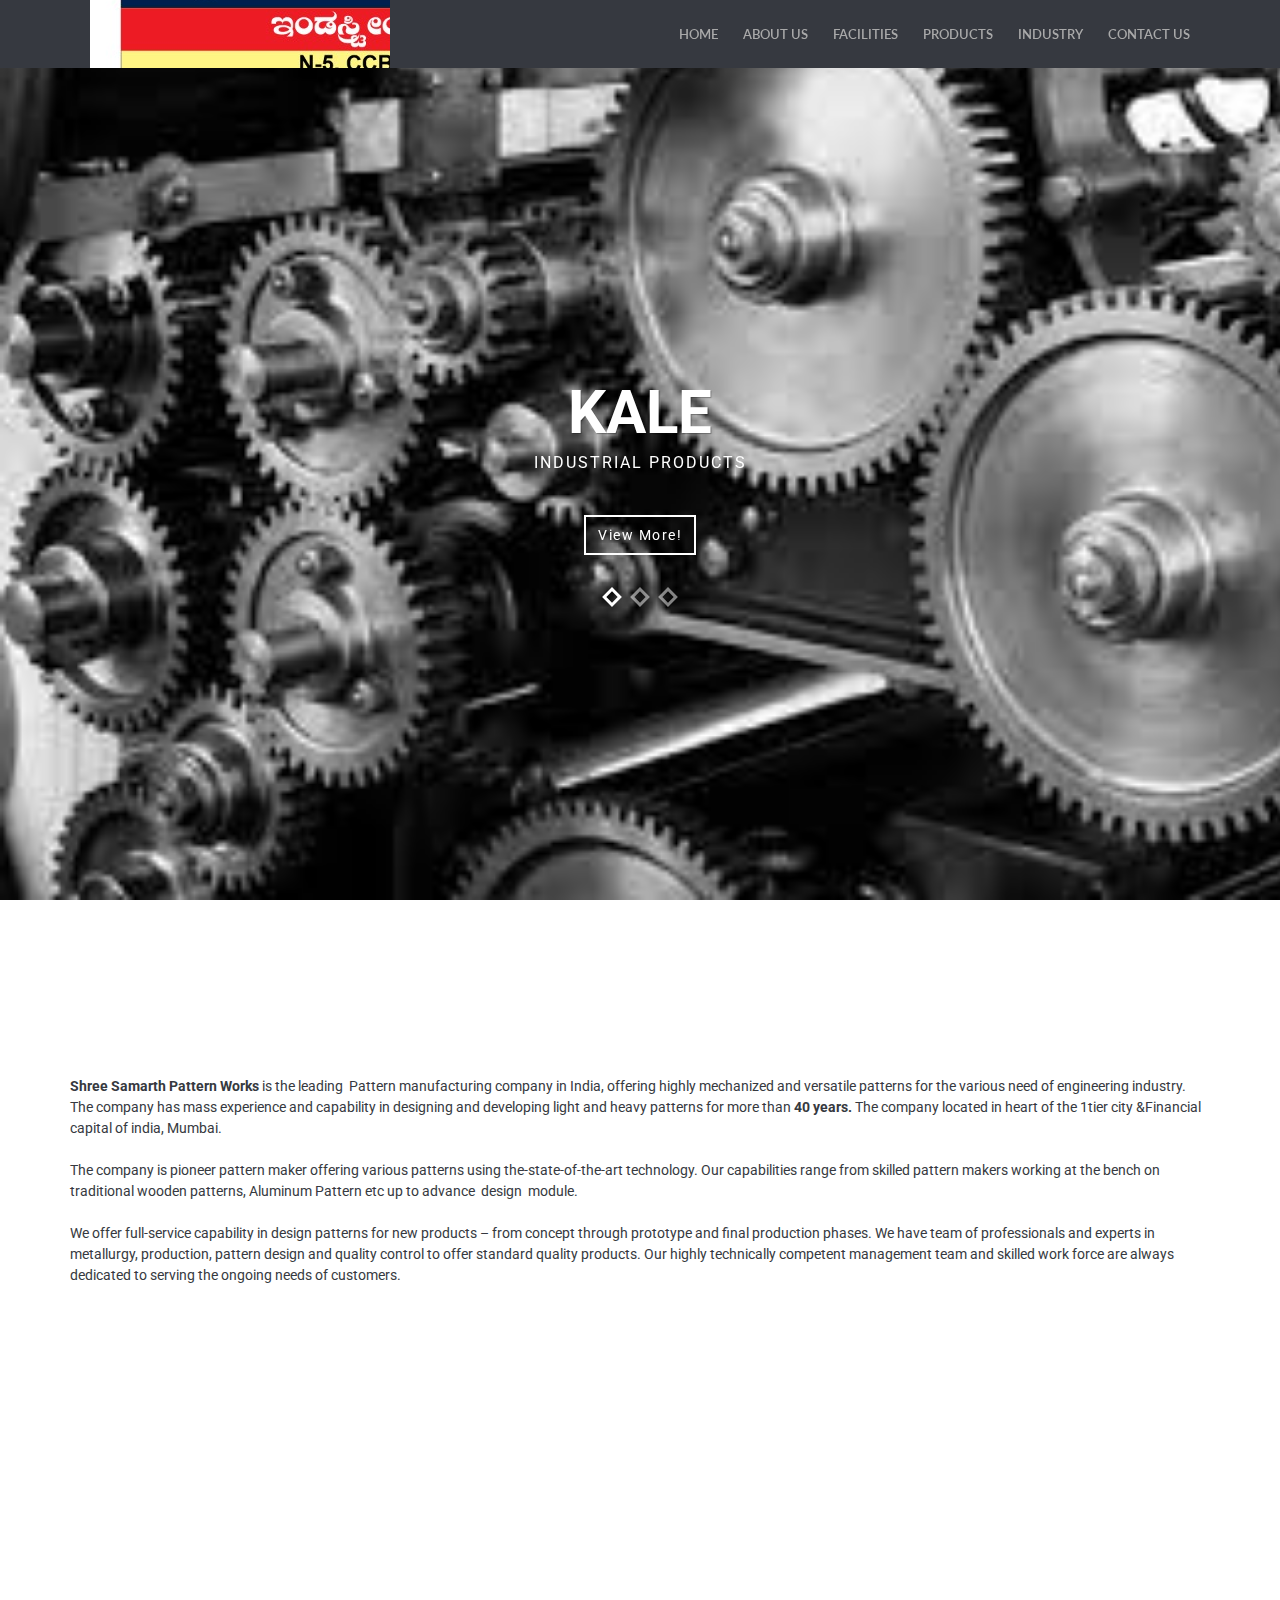
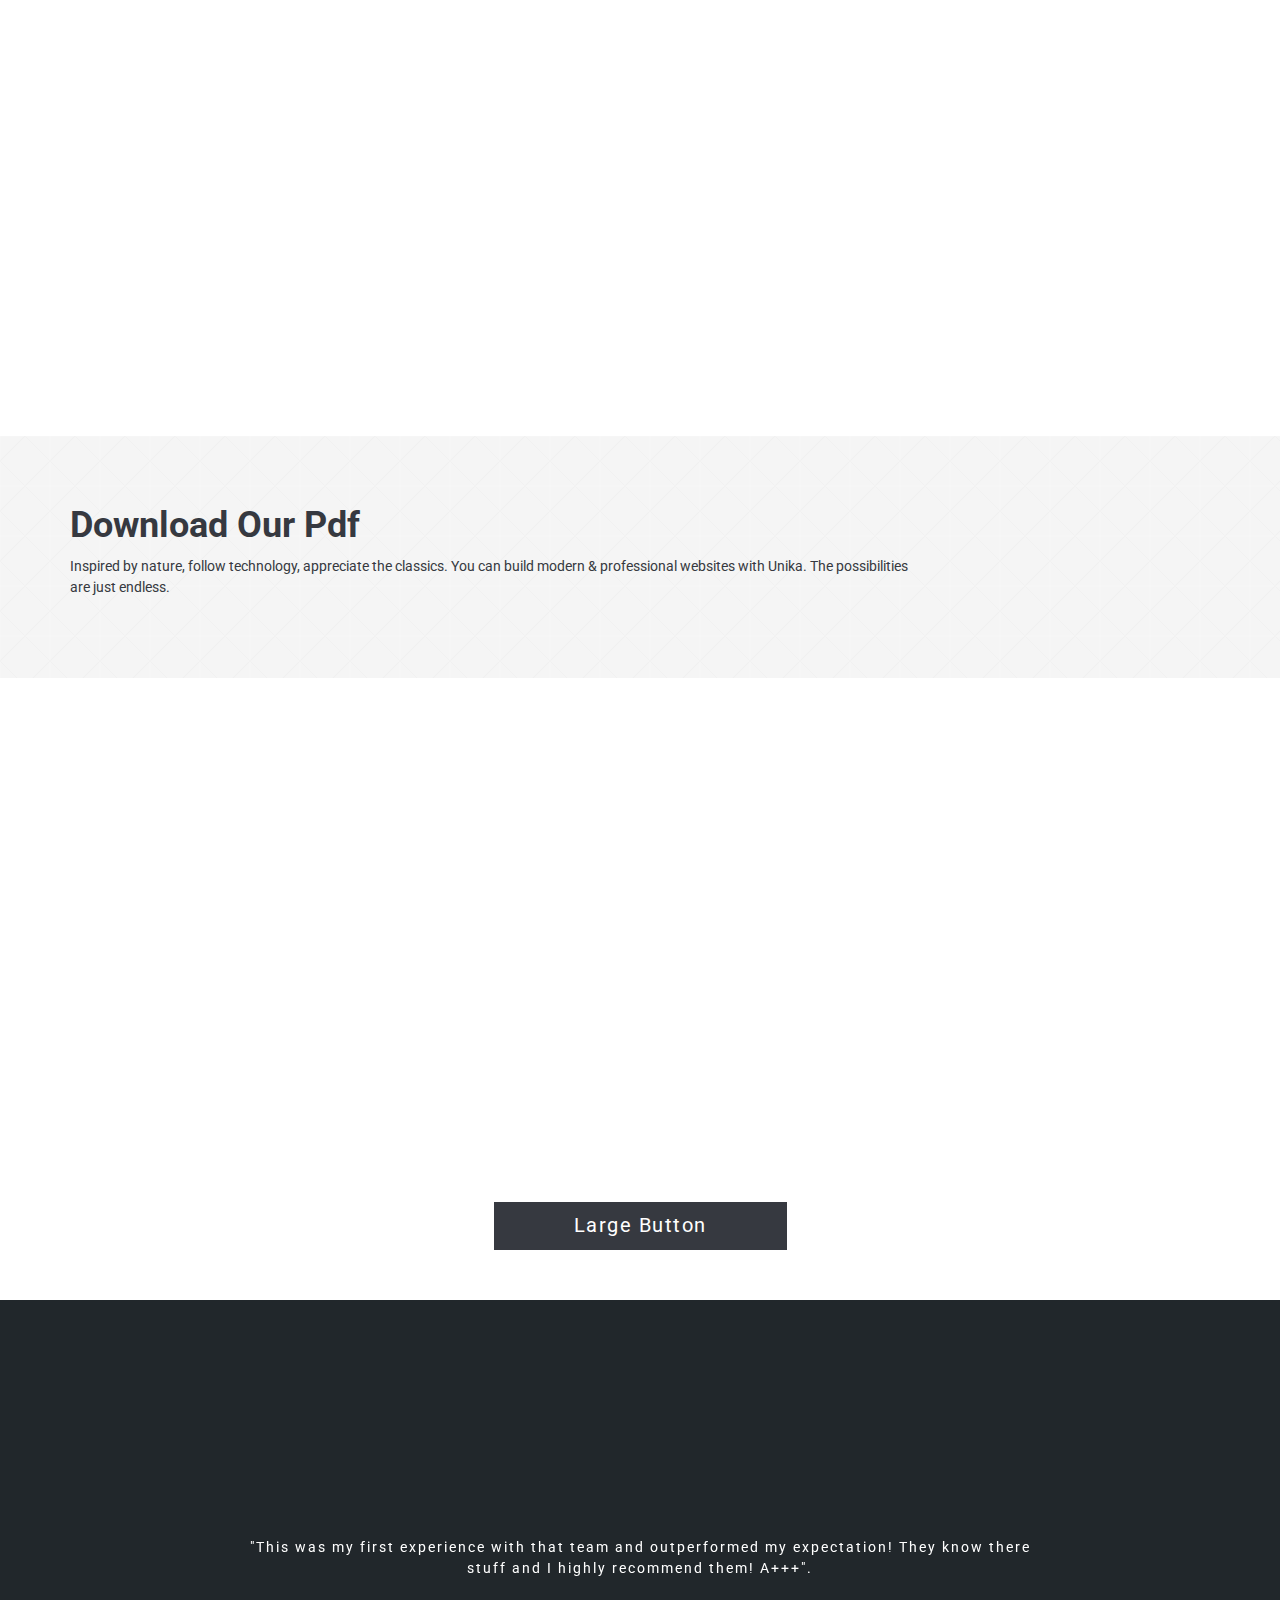
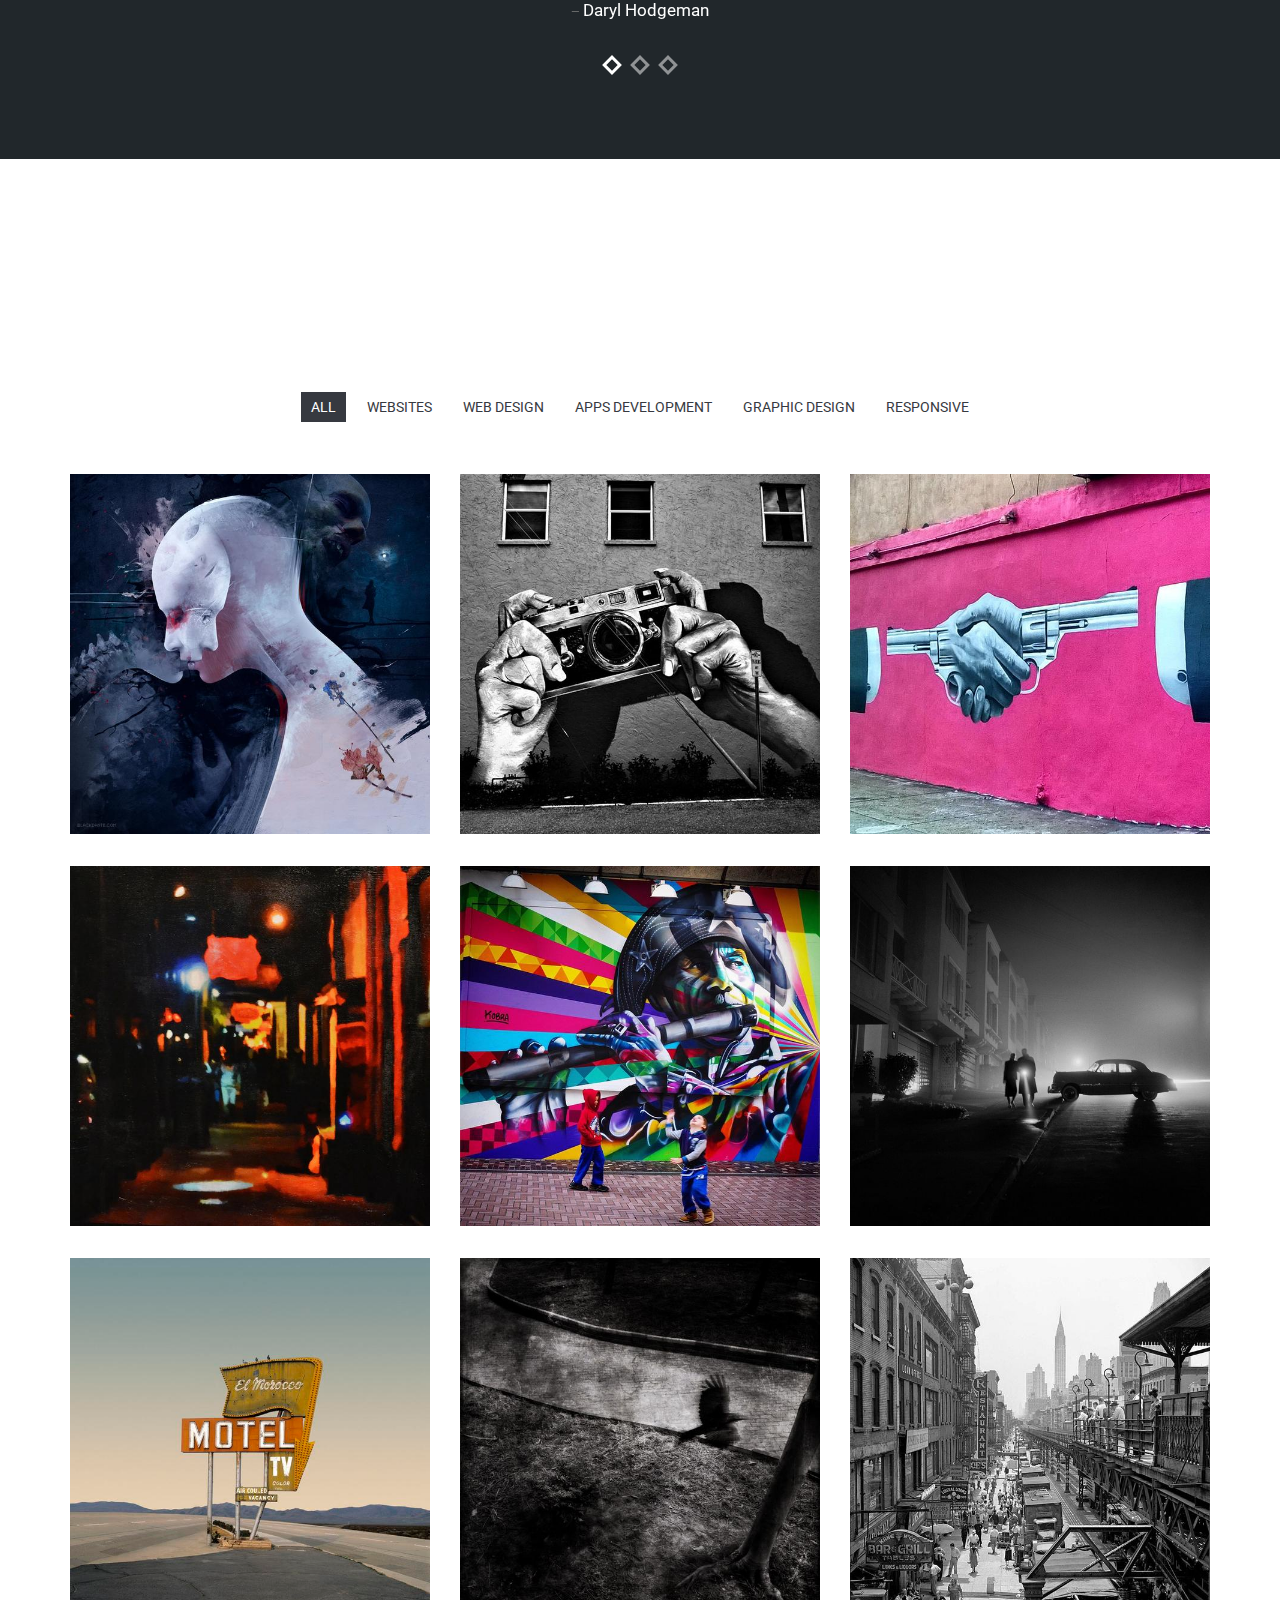
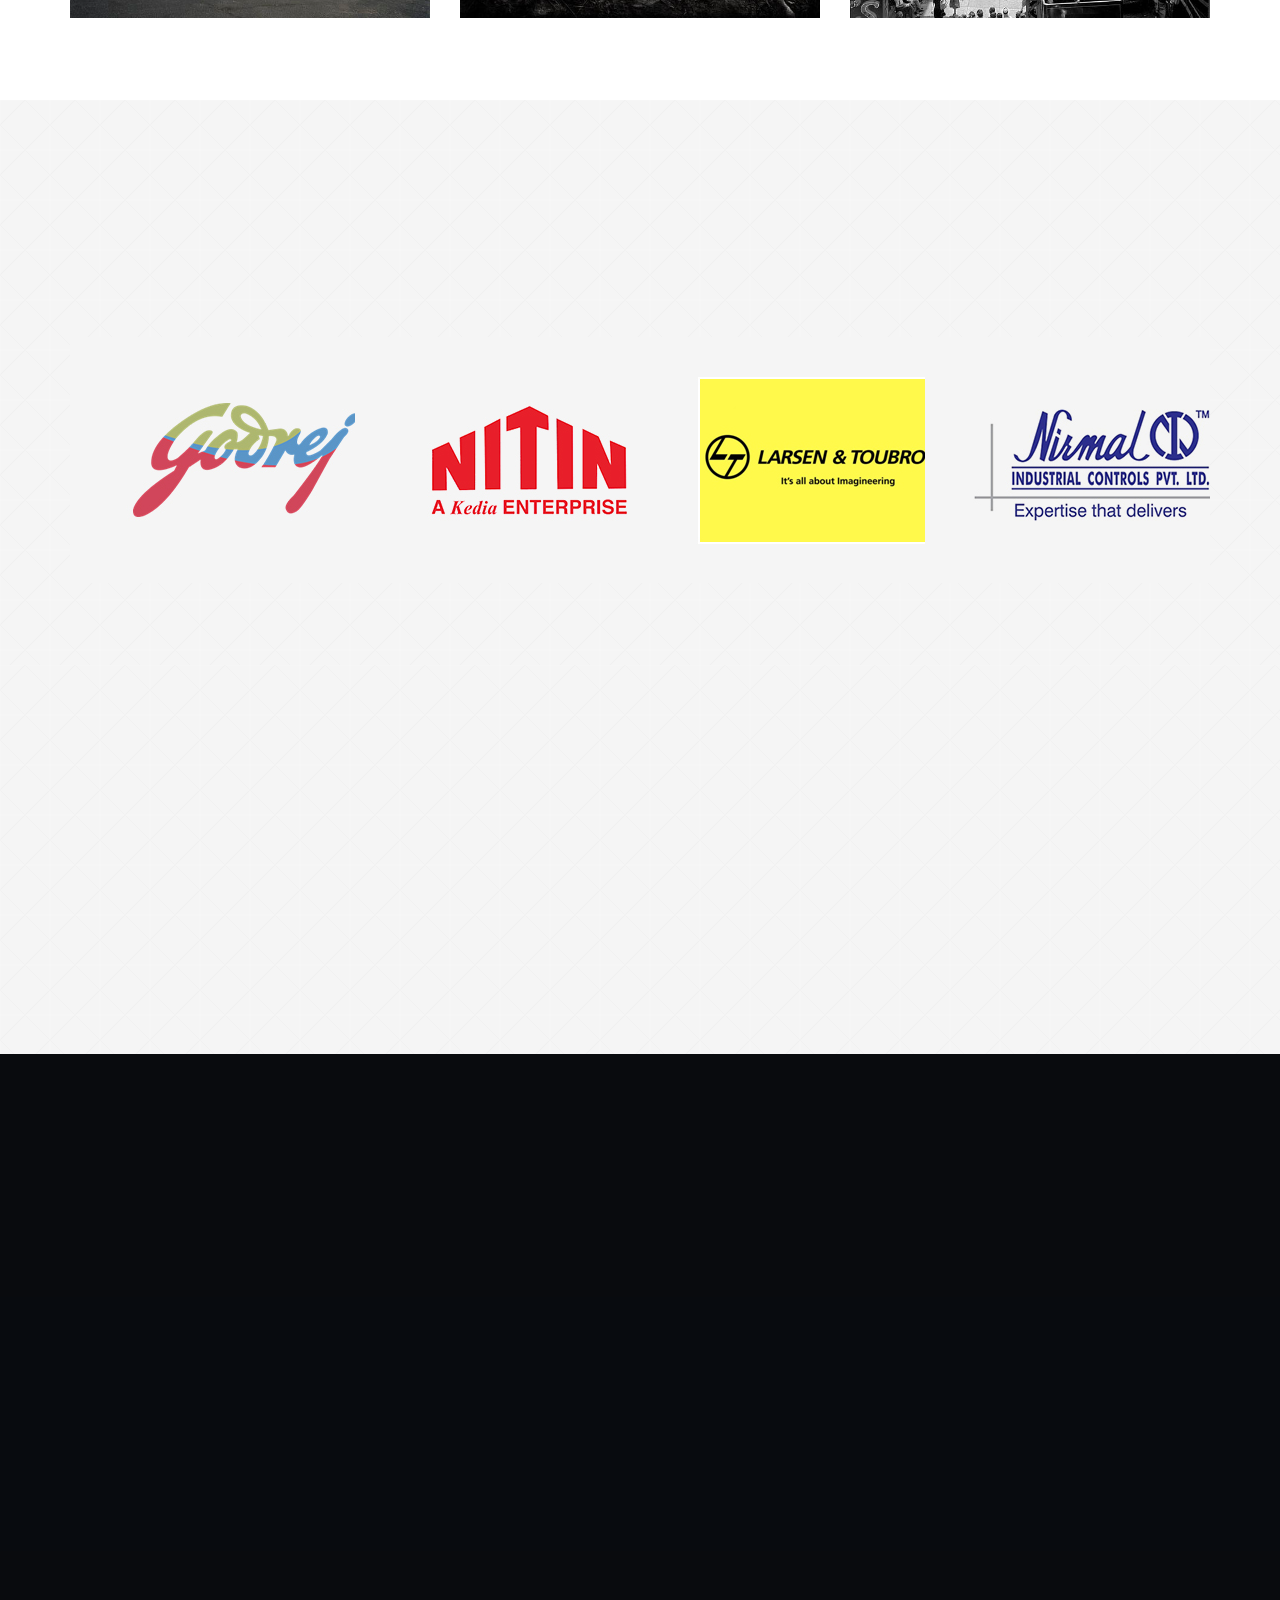
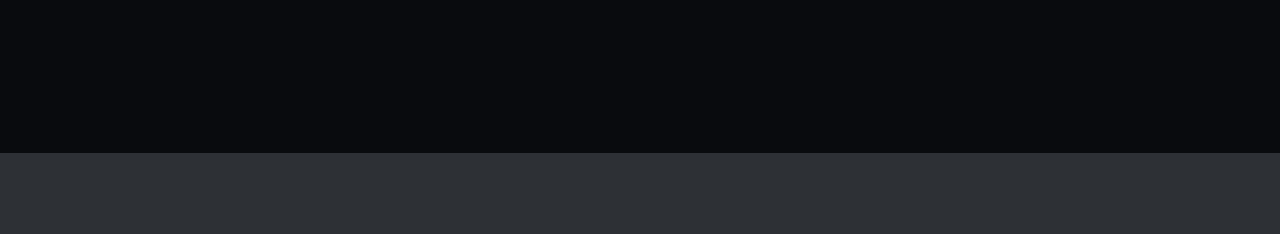
==== unika-html/unika-html/index.html @ 79f01c9b "added welcome, changed slider, etc" ====
<!doctype html>
<!--
	Template:	 Unika - Responsive One Page HTML5 Template
	Author:		 imransdesign.com
	URL:		 http://imransdesign.com/
    Designed By: https://www.behance.net/poljakova
	Version:	1.0	
-->
<html lang="en-US">
	<head>

		<meta charset="utf-8">
		<meta http-equiv="X-UA-Compatible" content="IE=edge">
		<title>KALE INDUTRIAL PRODUCTS</title>
		<meta name="description" content="Unika - Responsive One Page HTML5 Template">
		<meta name="keywords" content="HTML5, Bootsrtrap, One Page, Responsive, Template, Portfolio" />
		<meta name="author" content="imransdesign.com">

		<!-- Mobile Metas -->
		<meta name="viewport" content="width=device-width, initial-scale=1">
        
        <!-- Google Fonts  -->
		<link href='http://fonts.googleapis.com/css?family=Roboto:400,700,500' rel='stylesheet' type='text/css'> <!-- Body font -->
		<link href='http://fonts.googleapis.com/css?family=Lato:300,400' rel='stylesheet' type='text/css'> <!-- Navbar font -->

		<!-- Libs and Plugins CSS -->
		<link rel="stylesheet" href="inc/bootstrap/css/bootstrap.min.css">
		<link rel="stylesheet" href="inc/animations/css/animate.min.css">
		<link rel="stylesheet" href="inc/font-awesome/css/font-awesome.min.css"> <!-- Font Icons -->
		<link rel="stylesheet" href="inc/owl-carousel/css/owl.carousel.css">
		<link rel="stylesheet" href="inc/owl-carousel/css/owl.theme.css">

		<!-- Theme CSS -->
        <link rel="stylesheet" href="css/reset.css">
		<link rel="stylesheet" href="css/style.css">
		<link rel="stylesheet" href="css/mobile.css">

		<!-- Skin CSS -->
		<link rel="stylesheet" href="css/skin/cool-gray.css">
        <!-- <link rel="stylesheet" href="css/skin/ice-blue.css"> -->
        <!-- <link rel="stylesheet" href="css/skin/summer-orange.css"> -->
        <!-- <link rel="stylesheet" href="css/skin/fresh-lime.css"> -->
        <!-- <link rel="stylesheet" href="css/skin/night-purple.css"> -->

		<!-- HTML5 Shim and Respond.js IE8 support of HTML5 elements and media queries -->
		<!-- WARNING: Respond.js doesn't work if you view the page via file:// -->

		<!--[if lt IE 9]>
			<script src="https://oss.maxcdn.com/html5shiv/3.7.2/html5shiv.min.js"></script>
			<script src="https://oss.maxcdn.com/respond/1.4.2/respond.min.js"></script>
		<![endif]-->

	</head>

    <body data-spy="scroll" data-target="#main-navbar">
        <div class="page-loader"></div>  <!-- Display loading image while page loads -->
    	<div class="body">
        
            <!--========== BEGIN HEADER ==========-->
            <header id="header" class="header-main">

                <!-- Begin Navbar -->
                <nav id="main-navbar" class="navbar navbar-default navbar-fixed-top" role="navigation"> <!-- Classes: navbar-default, navbar-inverse, navbar-fixed-top, navbar-fixed-bottom, navbar-transparent. Note: If you use non-transparent navbar, set "height: 98px;" to #header -->

                  <div class="container">

                    <!-- Brand and toggle get grouped for better mobile display -->
                    <div class="navbar-header">
                      <button type="button" class="navbar-toggle collapsed" data-toggle="collapse" data-target="#bs-example-navbar-collapse-1">
                        <span class="sr-only">Toggle navigation</span>
                        <span class="icon-bar"></span>
                        <span class="icon-bar"></span>
                        <span class="icon-bar"></span>
                      </button>
                      <a class="navbar-brand page-scroll" href="index.html">Unika</a>
                    </div>

                    <!-- Collect the nav links, forms, and other content for toggling -->
                    <div class="collapse navbar-collapse" id="bs-example-navbar-collapse-1">
                        <ul class="nav navbar-nav navbar-right">
                            <li><a class="page-scroll" href="body">Home</a></li>
                            <li><a class="page-scroll" href="#about-section">About Us</a></li>
                            <li><a class="page-scroll" href="#services-section">Facilities</a></li>
                            <li><a class="page-scroll" href="#portfolio-section">Products</a></li>
                            <li><a class="page-scroll" href="#team-section">Industry</a></li>                            
                            <li><a class="page-scroll" href="#contact-section">Contact Us</a></li>
                        </ul>
                    </div><!-- /.navbar-collapse -->
                  </div><!-- /.container -->
                </nav>
                <!-- End Navbar -->

            </header>
            <!-- ========= END HEADER =========-->
            
            
            
            
        	<!-- Begin text carousel intro section -->
			<section id="text-carousel-intro-section" class="parallax" data-stellar-background-ratio="0.5" style="background-image: url(img/s1.jpg); background-size:cover;">
				
				<div class="container">
					<div class="caption text-center text-white" data-stellar-ratio="0.7">

						<div id="owl-intro-text" class="owl-carousel">
							<div class="item">
								<h1>KALE</h1>
								<p> INDUSTRIAL PRODUCTS</p>
                                <div class="extra-space-l"></div>
								<a class="btn btn-blank" href="https://creativemarket.com/Themetorium" target="_blank" role="button">View More!</a>
							</div>
							<div class="item">
								<h1>ENGINEERING EXCELLENCE</h1>
								<p>WITH INNOVATION AND PRECISION</p>
								<div class="extra-space-l"></div>
								<a class="btn btn-blank" href="https://creativemarket.com/Themetorium" target="_blank" role="button">View More!</a>
							</div>
							<div class="item">
								<h1>WE SERVE </h1>
								<p>TO MEET YOUR PATTERN SOLUTION</p>
								<div class="extra-space-l"></div>
								<a class="btn btn-blank" href="https://creativemarket.com/Themetorium" target="_blank" role="button">View More!</a>
							</div>
						</div>

					</div> <!-- /.caption -->
				</div> <!-- /.container -->

			</section>
			<!-- End text carousel intro section -->
                
        <section id="welcome-section" class="page bg-style1">
            <div class="page-header-wrapper">
                <div class="container">
                    <div class="page-header text-center wow fadeInUp" data-wow-delay="0.3s">
                        <h2>Welcome</h2>
                        <div class="devider"></div>
                        <p class="subtitle"></p>
                    </div>
                </div>
            </div>
                
            <div class="container">
                
                <p><strong>Shree Samarth Pattern Works</strong>&nbsp;is the leading &nbsp;Pattern manufacturing company in India, offering highly mechanized and versatile patterns for the various need of engineering industry. The company has mass experience and capability in designing and developing light and heavy patterns for more than&nbsp;<strong>40 years.</strong>&nbsp;The company located in heart of the 1tier city &amp;Financial capital of india, Mumbai. <br><br>The company is pioneer pattern maker offering various patterns using the-state-of-the-art technology. Our capabilities range from skilled pattern makers working at the bench on traditional wooden patterns, Aluminum Pattern etc up to advance&nbsp; design&nbsp; module. <br><br>We offer full-service capability in design patterns for new products – from concept through prototype and final production phases. We have team of professionals and experts in metallurgy, production, pattern design and quality control to offer standard quality products. Our highly technically competent management team and skilled work force are always dedicated to serving the ongoing needs of customers. </p>
              </div>
                </section>
                
            <!-- Begin about section -->
			<section id="about-section" class="page bg-style1">
                <!-- Begin page header-->
                <div class="page-header-wrapper">
                    <div class="container">
                        <div class="page-header text-center wow fadeInUp" data-wow-delay="0.3s">
                            <h2>About</h2>
                            <div class="devider"></div>
                            <p class="subtitle">little information</p>
                        </div>
                    </div>
                </div>
                <!-- End page header-->

                <!-- Begin rotate box-1 -->
                <div class="rotate-box-1-wrapper">
                    <div class="container">
                        <div class="row">
                            <div class="col-md-3 col-sm-6">
                                <a href="#" class="rotate-box-1 square-icon wow zoomIn" data-wow-delay="0">
                                    <span class="rotate-box-icon"><i class="fa fa-users"></i></span>
                                    <div class="rotate-box-info">
                                        <h4>Who We Are?</h4>
                                        <p>Lorem ipsum dolor sit amet set, consectetur utes anet adipisicing elit, sed do eiusmod tempor incidist.</p>
                                    </div>
                                </a>
                            </div>

                            <div class="col-md-3 col-sm-6">
                                <a href="#" class="rotate-box-1 square-icon wow zoomIn" data-wow-delay="0.2s">
                                    <span class="rotate-box-icon"><i class="fa fa-diamond"></i></span>
                                    <div class="rotate-box-info">
                                        <h4>What We Do?</h4>
                                        <p>Lorem ipsum dolor sit amet set, consectetur utes anet adipisicing elit, sed do eiusmod tempor incidist.</p>
                                    </div>
                                </a>
                            </div>

                            <div class="col-md-3 col-sm-6">
                                <a href="#" class="rotate-box-1 square-icon wow zoomIn" data-wow-delay="0.4s">
                                    <span class="rotate-box-icon"><i class="fa fa-heart"></i></span>
                                    <div class="rotate-box-info">
                                        <h4>Why We Do It?</h4>
                                        <p>Lorem ipsum dolor sit amet set, consectetur utes anet adipisicing elit, sed do eiusmod tempor incidist.</p>
                                    </div>
                                </a>
                            </div>
                            
                            <div class="col-md-3 col-sm-6">
                                <a href="#" class="rotate-box-1 square-icon wow zoomIn" data-wow-delay="0.6s">
                                    <span class="rotate-box-icon"><i class="fa fa-clock-o"></i></span>
                                    <div class="rotate-box-info">
                                        <h4>Since When?</h4>
                                        <p>Lorem ipsum dolor sit amet set, consectetur utes anet adipisicing elit, sed do eiusmod tempor incidist.</p>
                                    </div>
                                </a>
                            </div>
                            
                        </div> <!-- /.row -->
                    </div> <!-- /.container -->
                </div>
                <!-- End rotate box-1 -->
                
                <div class="extra-space-l"></div>
                
                <!-- Begin page header--> 
                <div class="page-header-wrapper">
                    <div class="container">
                        <div class="page-header text-center wow fadeInUp" data-wow-delay="0.3s">
                            <h4>Our Skills</h4>
                        </div>
                    </div>
                </div>
                <!-- End page header-->
                
                <!-- Begin Our Skills -->
                <div class="our-skills">
                	<div class="container">
                    	<div class="row">
                        
                        	<div class="col-sm-6">
                                <div class="skill-bar wow slideInLeft" data-wow-delay="0.2s">
                                    <div class="progress-lebel">
                                        <h6>Photoshop & Illustrator</h6>
                                    </div>
                                    <div class="progress">
                                      <div class="progress-bar" role="progressbar" aria-valuenow="75" aria-valuemin="0" aria-valuemax="100" style="width: 75%;">
                                      </div>
                                    </div>
                                </div>
                            </div>
                            
                            <div class="col-sm-6">
                                <div class="skill-bar wow slideInRight" data-wow-delay="0.2s">
                                    <div class="progress-lebel">
                                        <h6>WordPress</h6>
                                    </div>
                                    <div class="progress">
                                      <div class="progress-bar" role="progressbar" aria-valuenow="85" aria-valuemin="0" aria-valuemax="100" style="width: 85%;">
                                      </div>
                                    </div>
                                </div>
                            </div>
                            
                            <div class="col-sm-6">
                                <div class="skill-bar wow slideInLeft" data-wow-delay="0.4s">
                                    <div class="progress-lebel">
                                        <h6>Html & Css</h6>
                                    </div>
                                    <div class="progress">
                                      <div class="progress-bar" role="progressbar" aria-valuenow="95" aria-valuemin="0" aria-valuemax="100" style="width: 95%;">
                                      </div>
                                    </div>
                                </div>
                            </div>
                            
                            <div class="col-sm-6">
                                <div class="skill-bar wow slideInRight" data-wow-delay="0.4s">
                                    <div class="progress-lebel">
                                        <h6>Javascript</h6>
                                    </div>
                                    <div class="progress">
                                      <div class="progress-bar" role="progressbar" aria-valuenow="70" aria-valuemin="0" aria-valuemax="100" style="width: 70%;">
                                      </div>
                                    </div>
                                </div>
                            </div>
                            
                        </div> <!-- /.row -->
                    </div> <!-- /.container -->
                </div>
                <!-- End Our Skill -->
          </section>
          <!-- End about section -->

              
              
              
          <!-- Begin cta -->
          <section id="cta-section">
          	<div class="cta">
            	<div class="container">
                	<div class="row">
                    
                    	<div class="col-md-9">
                        	<h1>Download Our Pdf</h1>
                            <p>Inspired by nature, follow technology, appreciate the classics. You can build modern & professional websites with Unika. The possibilities are just endless.</p>
                        </div>
                        
                        <div class="col-md-3">
                        	<div class="cta-btn wow bounceInRight" data-wow-delay="0.4s">
                        <a class="btn btn-default btn-lg" href="http://www.imransdesign.com/" target="_blank" role="button">Download</a>
                        	</div>
                        </div>
                        
                    </div> <!-- /.row -->
                </div> <!-- /.container -->
            </div>
          </section>
          <!-- End cta -->

              
              
              
            <!-- Begin Services -->
            <section id="services-section" class="page text-center">
                <!-- Begin page header-->
                <div class="page-header-wrapper">
                    <div class="container">
                        <div class="page-header text-center wow fadeInDown" data-wow-delay="0.4s">
                            <h2>Services</h2>
                            <div class="devider"></div>
                            <p class="subtitle">what we really know how</p>
                        </div>
                    </div>
                </div>
                <!-- End page header-->
            
                <!-- Begin roatet box-2 -->
                <div class="rotate-box-2-wrapper">
                    <div class="container">
                        <div class="row">
                            <div class="col-md-3 col-sm-6">
                                <a href="#" class="rotate-box-2 square-icon text-center wow zoomIn" data-wow-delay="0">
                                    <span class="rotate-box-icon"><i class="fa fa-mobile"></i></span>
                                    <div class="rotate-box-info">
                                        <h4>App Development</h4>
                                        <p>Lorem ipsum dolor sit amet set, consectetur utes anet adipisicing elit, sed do eiusmod tempor incidist.</p>
                                    </div>
                                </a>
                            </div>
            
                            <div class="col-md-3 col-sm-6">
                                <a href="#" class="rotate-box-2 square-icon text-center wow zoomIn" data-wow-delay="0.2s">
                                    <span class="rotate-box-icon"><i class="fa fa-pie-chart"></i></span>
                                    <div class="rotate-box-info">
                                        <h4>Ui Design</h4>
                                        <p>Lorem ipsum dolor sit amet set, consectetur utes anet adipisicing elit, sed do eiusmod tempor incidist.</p>
                                    </div>
                                </a>
                            </div>
            
                            <div class="col-md-3 col-sm-6">
                                <a href="#" class="rotate-box-2 square-icon text-center wow zoomIn" data-wow-delay="0.4s">
                                    <span class="rotate-box-icon"><i class="fa fa-cloud"></i></span>
                                    <div class="rotate-box-info">
                                        <h4>Cloud Hosting</h4>
                                        <p>Lorem ipsum dolor sit amet set, consectetur utes anet adipisicing elit, sed do eiusmod tempor incidist.</p>
                                    </div>
                                </a>
                            </div>
                            
                            <div class="col-md-3 col-sm-6">
                                <a href="#" class="rotate-box-2 square-icon text-center wow zoomIn" data-wow-delay="0.6s">
                                    <span class="rotate-box-icon"><i class="fa fa-pencil"></i></span>
                                    <div class="rotate-box-info">
                                        <h4>Coding Pen</h4>
                                        <p>Lorem ipsum dolor sit amet set, consectetur utes anet adipisicing elit, sed do eiusmod tempor incidist.</p>
                                    </div>
                                </a>
                            </div>
                            
                        </div> <!-- /.row -->
                    </div> <!-- /.container -->
                    
                    <div class="container">
                        <!-- Cta Button -->
                        <div class="extra-space-l"></div>
                        <div class="text-center">
                    		<a class="btn btn-default btn-lg-xl" href="http://www.imransdesign.com/" target="_blank" role="button">Large Button</a>
                        </div>
                    </div> <!-- /.container -->                       
                </div>
                <!-- End rotate-box-2 -->
            </section>
            <!-- End Services -->
              
              
              
              
            <!-- Begin testimonials -->
            <section id="testimonial-section">
                <div id="testimonial-trigger" class="testimonial text-white parallax" data-stellar-background-ratio="0.5" style="background-image: url(img/testimonial-bg.jpg);">
                    <div class="cover"></div>
                    <!-- Begin page header-->
                    <div class="page-header-wrapper">
                        <div class="container">
                            <div class="page-header text-center wow fadeInDown" data-wow-delay="0.4s">
                                <h2>Reviews</h2>
                                <div class="devider"></div>
                                <p class="subtitle">What people say about us</p>
                            </div>
                        </div>
                    </div>
                    <!-- End page header-->
                    <div class="container">
                        <div class="testimonial-inner center-block text-center">
                            <div id="owl-testimonial" class="owl-carousel">
                                <div class="item">
                                    <blockquote>
                                        <p>"This was my first experience with that team and outperformed my expectation! They know there stuff and I highly recommend them! A+++".</p>
                                        <footer><cite title="Source Title">Daryl Hodgeman</cite></footer>
                                    </blockquote>
                                </div>
                                <div class="item">
                                    <blockquote>
                                        <p>"Lorem ipsum dolor sit amet, consectetur adipisicing elit, sed do eiusmod
                                        tempor incididunt ut labore et dolore magna aliqua."</p>
                                        <footer><cite title="Source Title">John Doe</cite></footer>
                                    </blockquote>
                                </div>
                                <div class="item">
                                    <blockquote>
                                        <p>"Quis nostrud exercitation ullamco laboris nisi ut aliquip ex ea commodo
                                        consequat. Duis aute irure dolor in reprehenderit in voluptate velit esse
                                        cillum dolore eu fugiat nulla pariatur. Excepteur sint occaecat cupidatat non
                                        proident, sunt in culpa qui officia deserunt mollit".</p>
                                        <footer><cite title="Source Title">John Doe</cite></footer>
                                    </blockquote>
                                </div>
                            </div>
                        </div>
                    </div>
                </div>
            </section>
            <!-- End testimonials -->
                

                
                
            <!-- Begin Portfolio -->
            <section id="portfolio-section" class="page bg-style1">
            	<div class="container">
                    <div class="row">
                        <div class="col-md-12">
                            <div class="portfolio">
                                <!-- Begin page header-->
                                <div class="page-header-wrapper">
                                    <div class="container">
                                        <div class="page-header text-center wow fadeInDown" data-wow-delay="0.4s">
                                            <h2>Our Products</h2>
                                            <div class="devider"></div>
                                            <p class="subtitle">What we are proud of</p>
                                        </div>
                                    </div>
                                </div>
                                <!-- End page header-->
                                <div class="portfoloi_content_area" >
                                    <div class="portfolio_menu" id="filters">
                                        <ul>
                                            <li class="active_prot_menu"><a href="#porfolio_menu" data-filter="*">all</a></li>
                                            <li><a href="#porfolio_menu" data-filter=".websites">websites</a></li>
                                            <li><a href="#porfolio_menu" data-filter=".webDesign" >web design</a></li>
                                            <li><a href="#porfolio_menu" data-filter=".appsDevelopment">apps development</a></li>
                                            <li><a href="#porfolio_menu" data-filter=".GraphicDesign">graphic design</a></li>
                                            <li><a href="#porfolio_menu" data-filter=".responsive">responsive</a></li>
                                        </ul>
                                    </div>
                                    <div class="portfolio_content">
                                        <div class="row"  id="portfolio">
                                            <div class="col-xs-12 col-sm-4 appsDevelopment">
                                                <div class="portfolio_single_content">
                                                    <img src="img/portfolio/p1.jpg" alt="title"/>
                                                    <div>
                                                        <a href="#">Skull Awesome</a>
                                                        <span>Subtitle</span>
                                                    </div>
                                                </div>
                                            </div>
                                            <div class="col-xs-12 col-sm-4 GraphicDesign">
                                                <div class="portfolio_single_content">
                                                    <img src="img/portfolio/p2.jpg" alt="title"/>
                                                    <div>
                                                        <a href="#">Photo Frame</a>
                                                        <span>Subtitle</span>
                                                    </div>
                                                </div>
                                            </div>
                                            <div class="col-xs-12 col-sm-4 responsive">
                                                <div class="portfolio_single_content">
                                                    <img src="img/portfolio/p3.jpg" alt="title"/>
                                                    <div>
                                                        <a href="#">Hand Shots</a>
                                                        <span>Subtitle</span>
                                                    </div>
                                                </div>
                                            </div>
                                            <div class="col-xs-12 col-sm-4 webDesign websites">
                                                <div class="portfolio_single_content">
                                                    <img src="img/portfolio/p4.jpg" alt="title"/>
                                                    <div>
                                                        <a href="#">Night Abstract</a>
                                                        <span>Subtitle</span>
                                                    </div>
                                                </div>
                                            </div>
                                            <div class="col-xs-12 col-sm-4 appsDevelopment websites">
                                                <div class="portfolio_single_content">
                                                    <img src="img//portfolio/p5.jpg" alt="title"/>
                                                    <div>
                                                        <a href="#">Joy of Independence</a>
                                                        <span>Subtitle</span>
                                                    </div>
                                                </div>
                                            </div>
                                            <div class="col-xs-12 col-sm-4 GraphicDesign">
                                                <div class="portfolio_single_content">
                                                    <img src="img/portfolio/p6.jpg" alt="title"/>
                                                    <div>
                                                        <a href="#">Night Crawlers</a>
                                                        <span>Subtitle</span>
                                                    </div>
                                                </div>
                                            </div>
                                            <div class="col-xs-12 col-sm-4 responsive">
                                                <div class="portfolio_single_content">
                                                    <img src="img/portfolio/p7.jpg" alt="title"/>
                                                    <div>
                                                        <a href="#">Last Motel</a>
                                                        <span>Subtitle</span>
                                                    </div>
                                                </div>
                                            </div>
                                            <div class="col-xs-12 col-sm-4 GraphicDesign">
                                                <div class="portfolio_single_content">
                                                    <img src="img/portfolio/p8.jpg" alt="title"/>
                                                    <div>
                                                        <a href="#">Dirk Road</a>
                                                        <span>Subtitle</span>
                                                    </div>
                                                </div>
                                            </div>
                                            <div class="col-xs-12 col-sm-4 websites">
                                                <div class="portfolio_single_content">
                                                    <img src="img/portfolio/p9.jpg" alt="title"/>
                                                    <div>
                                                        <a href="#">Old is Gold</a>
                                                        <span>Subtitle</span>
                                                    </div>
                                                </div>
                                            </div>
                                        </div>
                                    </div>
                                </div>
                            
                            </div>
                        </div>
                    </div>
                </div>
            </section>
            <!-- End portfolio -->
            
                
                
                
            
                
                
                
                
            <!-- Begin team-->
            
            <!-- End team-->
                
                
                
                
            <!-- Begin partners -->
            <section id="partners-section">
                <!-- Begin page header-->
                <div class="page-header-wrapper">
                    <div class="container">
                        <div class="page-header text-center wow fadeInDown" data-wow-delay="0.4s">
                            <h2>Our Clients</h2>
                            <div class="devider"></div>
                            <p class="subtitle">Those who trust us</p>
                        </div>
                    </div>
                </div>
                <!-- End page header-->
                <div class="container">
                    <div id="owl-partners" class="owl-carousel">
                        <img src="img/clients/1.jpg" alt="img">
                        <img src="img/clients/2.jpg" alt="img">
                        <img src="img/clients/3.jpg" alt="img">
                        <img src="img/clients/4.jpg" alt="img">
                        <img src="img/clients/5.jpg" alt="img">
                        <img src="img/clients/6.jpg" alt="img">
                        <img src="img/clients/7.jpg" alt="img">
                        <img src="img/clients/8.jpg" alt="img">
                    </div>
                </div>
            </section>
            <!-- End partners -->
                
                
                
                
          

				
                
                
                
                
            <!-- Begin social section -->
			<section id="social-section">
            
                 <!-- Begin page header-->
                <div class="page-header-wrapper">
                    <div class="container">
                        <div class="page-header text-center wow fadeInDown" data-wow-delay="0.4s">
                            <h2>Join Us</h2>
                            <div class="devider"></div>
                            <p class="subtitle">Follow us on social networks</p>
                        </div>
                    </div>
                </div>
                <!-- End page header-->
                
                <div class="container">
                	<ul class="social-list">
                		<li> <a href="#" class="rotate-box-1 square-icon text-center wow zoomIn" data-wow-delay="0.3s"><span class="rotate-box-icon"><i class="fa fa-facebook"></i></span></a></li>
                		<li> <a href="#" class="rotate-box-1 square-icon text-center wow zoomIn" data-wow-delay="0.4s"><span class="rotate-box-icon"><i class="fa fa-twitter"></i></span></a></li>
                		<li> <a href="#" class="rotate-box-1 square-icon text-center wow zoomIn" data-wow-delay="0.5s"><span class="rotate-box-icon"><i class="fa fa-google-plus"></i></span></a></li>
                		<li> <a href="#" class="rotate-box-1 square-icon text-center wow zoomIn" data-wow-delay="0.6s"><span class="rotate-box-icon"><i class="fa fa-pinterest-p"></i></span></a></li>
                		<li> <a href="#" class="rotate-box-1 square-icon text-center wow zoomIn" data-wow-delay="0.7s"><span class="rotate-box-icon"><i class="fa fa-tumblr"></i></span></a></li>
                		<li> <a href="#" class="rotate-box-1 square-icon text-center wow zoomIn" data-wow-delay="0.8s"><span class="rotate-box-icon"><i class="fa fa-dribbble"></i></span></a></li>                      
                    </ul>
                </div>
                
            </section>
            <!-- End social section -->
                
                
                
                
            <!-- Begin contact section -->
			<section id="contact-section" class="page text-white parallax" data-stellar-background-ratio="0.5" style="background-image: url(img/map-bg.jpg);">
            <div class="cover"></div>
            
                 <!-- Begin page header-->
                <div class="page-header-wrapper">
                    <div class="container">
                        <div class="page-header text-center wow fadeInDown" data-wow-delay="0.4s">
                            <h2>Contacts</h2>
                            <div class="devider"></div>
                            <p class="subtitle">All to contact us</p>
                        </div>
                    </div>
                </div>
                <!-- End page header-->
                
                <div class="contact wow bounceInRight" data-wow-delay="0.4s">
                    <div class="container">
                    	<div class="row">
                        
                            <div class="col-sm-6">
                                <div class="contact-info">
                                    <h4>Our Address</h4>
                                    <ul class="contact-address">
			                            <li><i class="fa fa-map-marker fa-lg"></i>&nbsp; 100 Limpbiscayne Blvd. (North) 17st Floor ,<br><br>&nbsp;&nbsp;&nbsp;&nbsp;&nbsp;&nbsp;&nbsp; New World Tower New York ,<br><br>&nbsp;&nbsp;&nbsp;&nbsp;&nbsp;&nbsp;&nbsp; New York, USA, 33148</li>
			                            <li><i class="fa fa-phone"></i>&nbsp; 1 -234 -456 -7890</li>
			                            <li><i class="fa fa-print"></i>&nbsp; 1 -234 -456 -7890</li>
			                            <li><i class="fa fa-envelope"></i> info@yourdomain.com</li>
			                            <li><i class="fa fa-skype"></i> Unika-Design</li>
			                        </ul>
                                </div>
                            </div>
                        
                        	<div class="col-sm-6">
                                <div class="contact-form">
                                	<h4>Write to us</h4>
                                    <form role="form">
                                        <div class="form-group">
                                            <input type="text" class="form-control input-lg" placeholder="Your Name" required>
                                        </div>
                                        <div class="form-group">
                                            <input type="email" class="form-control input-lg" placeholder="E-mail" required>
                                        </div>
                                        <div class="form-group">
                                            <input type="text" class="form-control input-lg" placeholder="Subject" required>
                                        </div>
                                        <div class="form-group">
                                            <textarea class="form-control input-lg" rows="5" placeholder="Message" required></textarea>
                                        </div>
                                        <button type="submit" class="btn wow bounceInRight" data-wow-delay="0.8s">Send</button>
                                    </form>
                                </div>	
                            </div>
                                                                                
                        </div> <!-- /.row -->
                    </div> <!-- /.container -->
                </div>
            </section>
            <!-- End contact section -->
                
                

                
            <!-- Begin footer -->
            <footer class="text-off-white">
            
                
                <div class="footer">
                    <div class="container text-center wow fadeIn" data-wow-delay="0.4s">
                        <p class="copyright">Copyright &copy; 2015 - Designed By <a href="https://www.behance.net/poljakova" class="theme-author">Veronika Poljakova</a> &amp; Developed by <a href="http://www.imransdesign.com/" class="theme-author">Imransdesign</a></p>
                    </div>
                </div>

            </footer>
            <!-- End footer -->

            <a href="#" class="scrolltotop"><i class="fa fa-arrow-up"></i></a> <!-- Scroll to top button -->
                                              
        </div><!-- body ends -->
        
        
        
        
        <!-- Plugins JS -->
		<script src="inc/jquery/jquery-1.11.1.min.js"></script>
		<script src="inc/bootstrap/js/bootstrap.min.js"></script>
		<script src="inc/owl-carousel/js/owl.carousel.min.js"></script>
		<script src="inc/stellar/js/jquery.stellar.min.js"></script>
		<script src="inc/animations/js/wow.min.js"></script>
        <script src="inc/waypoints.min.js"></script>
		<script src="inc/isotope.pkgd.min.js"></script>
		<script src="inc/classie.js"></script>
		<script src="inc/jquery.easing.min.js"></script>
		<script src="inc/jquery.counterup.min.js"></script>
		<script src="inc/smoothscroll.js"></script>

		<!-- Theme JS -->
		<script src="js/theme.js"></script>

    </body> 
        
            
</html>
---- unika-html/unika-html/css/style.css ----
/*---------------------------------------------------------------------------------

Master Stylesheet

	Template:	 Unika - Responsive One Page HTML5 Template
	Author:		 imransdesign.com
	URL:		 http://imransdesign.com/
    Designed By: https://www.behance.net/poljakova
	Version:	1.0	

---------------------------------------------------------------------------------*/

html {
	height: 100% !important;
}
body {
	position: relative;
	height: 100%;
	font-size: 14px;
	color: #363940;
}
body .body {
	height: 100%;
}
.cover {
	position: absolute;
	width: 100%;
	height: 100%;
	left: 0px;
	top: 0px;
	background-color: rgba(0, 46, 82, 0.15);
	padding: 20px;
}
.page {
  overflow: hidden;
  background-color: #fff;
  padding: 50px 0;
}
* {
	border-radius: 0 !important;
	-webkit-border-radius: 0 !important;
	-moz-border-radius: 0 !important;
}
*:focus { 
	outline: none !important;
	box-shadow: none !important;
}

/* Begin Fonts */
body {
	font-family: 'Roboto', Helvetica, Arial, sans-serif;
}
h1, h2, h3, h4, h5, h6 {
	font-family: 'Roboto', Helvetica, Arial, sans-serif;
	font-weight: 700;
	margin-bottom: 10px;
}
h1 {
	font-size: 36px;
}
h2 {
	font-size: 30px;
}
h3 {
	font-size: 26px;
}
h4 {
	font-size: 22px;
}
h5 {
	font-size: 18px;
}
p {
	font: 14px/1.5em "Roboto";
}
.navbar-nav > li > a {
	font-family: "Lato", Helvetica, Arial, sans-serif;
}
/* End Fonts */


section {
	position: relative;
}
.page-loader {
	position: fixed;
	left: 0px;
	top: 0px;
	width: 100%;
	height: 100%;
	z-index: 99999;
	background: #FFF url(../img/page-loader.gif) center center no-repeat;
}
.devider {
	width: 100%;
	height: 23px;
	background: url('../img/devider.png') no-repeat center center;
	margin: 5px 0 10px;
}
.thumbnail {
	padding: 15px;
	margin-bottom: 20px;
	background-color: #FFF;
	border: 1px solid #DDD;
	-webkit-transition: all 0.2s ease-in-out;
	-moz-transition: all 0.2s ease-in-out;
	-o-transition: all 0.2s ease-in-out;
	-ms-transition: all 0.2s ease-in-out;
	transition: all 0.2s ease-in-out;
}
.form-control {
	-webkit-box-shadow: none;
	box-shadow: none;
}
.parallax {
	position: relative;
	background-position: 0 0;
	background-repeat: no-repeat;
	background-attachment: fixed;
	-webkit-background-size: cover;
  	background-size: cover;
}

#header {
	/* height: 98px; */
}


/* ===== Begin text colors ===== */
.text-main { color: #363940; } /* Theme main color */
.text-white { color: #FFF; }
.text-off-white { color: #e7e7e7;}
.text-dark { color: #000; }


/* ===== Begin navbar ===== */
.navbar {
	margin: 0;
	border: none;
	-webkit-transition: all 0.2s ease-in-out;
	-moz-transition: all 0.2s ease-in-out;
	-o-transition: all 0.2s ease-in-out;
	-ms-transition: all 0.2s ease-in-out;
	transition: all 0.2s ease-in-out;
}
.navbar .container {
	padding-left: 50px;
	padding-right: 50px;
}


/* Navbar brand (logo) */
.navbar-brand {
	background-repeat: no-repeat;
	background-position: left center;
	width: 300px;
	height: auto;
	padding: 24px 0;
	text-indent: -99999px;
	font-size: 24px;
	font-weight: 600;
	line-height: 20px;
	letter-spacing: 4px;
	-webkit-transition: all 0.2s ease-in-out;
	-moz-transition: all 0.2s ease-in-out;
	-o-transition: all 0.2s ease-in-out;
	-ms-transition: all 0.2s ease-in-out;
	transition: all 0.2s ease-in-out;
}
.navbar-default .navbar-brand {
	background-image: url(../img/logo_web.jpeg);
	background-size: auto;
}
.navbar-shrink .navbar-brand {
	background-image: url(../img/logo_web.jpeg);
	background-size: auto;
}
.navbar-transparent .navbar-brand {
	background-image: url(../img/logo_web.jpeg);
	background-size: auto;
}
.navbar-inverse .navbar-brand {
	background-image: url(../img/logo_web.jpeg);
	background-size: auto;
}

/* Navbar links */
.navbar-nav > li > a {
	padding: 24px 0;
	margin-left: 25px;
	text-transform: uppercase;
	font-size: 13px;
	font-weight: 600;
}

/* Navbar dropdown */
.dropdown-left {
	left: 0 !important;
	right: auto !important;
}
.dropdown-right {
	right: 0 !important;
	left: auto !important;
}
.navbar-default .navbar-nav > .open > a, .navbar-default .navbar-nav > .open > a:hover, .navbar-default .navbar-nav > .open > a:focus {
	background-color: transparent;
}
.navbar-default .dropdown-menu {
	padding: 10px 0;
}
.dropdown-menu > li > a {
	padding: 4px 20px;
	text-transform: uppercase;
}
.dropdown-menu > li > a:hover, .dropdown-menu > li > a:focus, .dropdown-menu > li > a.active, .dropdown-menu > .active > a, .dropdown-menu > .active > a:hover, .dropdown-menu > .active > a:focus {
	text-decoration: none;
	background-color: transparent;
}

/* Navbar inverse dropdown */
.navbar-inverse .dropdown-menu {
	padding: 10px 0;
}

/* Navbar fixed */
.navbar-fixed-top .container {
	-webkit-transition: all 0.2s ease-in-out;
	-moz-transition: all 0.2s ease-in-out;
	-o-transition: all 0.2s ease-in-out;
	-ms-transition: all 0.2s ease-in-out;
	transition: all 0.2s ease-in-out;
}

.navbar-shrink {
	z-index: 9999;
	-webkit-box-shadow: 0 1px 3px rgba(0, 0, 0, 0.12);
	-moz-box-shadow: 0 1px 3px rgba(0, 0, 0, 0.12);
	box-shadow: 0 1px 3px rgba(0, 0, 0, 0.12);
}
.navbar-shrink .navbar-brand {
	font-size: 20px;
}
.navbar-default.navbar-fixed-top.navbar-shrink .container {
}
.navbar-fixed-top.navbar-shrink .container {
	padding-top: 0 !important;
	padding-bottom: 0 !important;
}
.navbar-default.navbar-fixed-top.navbar-shrink .navbar-nav > li > a {
	padding-top: 24px;
	padding-bottom: 24px;
}

/* Navbar transparent */
.navbar-transparent {
	background-color: rgba(0, 0, 0, 0);
}
.navbar-fixed-top.navbar-transparent .container {
	padding-top: 30px;
	padding-bottom: 0;
}
.navbar-fixed-bottom.navbar-transparent .container {
	padding-top: 0;
	padding-bottom: 30px;
}
.navbar-transparent .navbar-nav > li > a {
	color: #FFF;
}
.navbar-transparent .navbar-brand, .navbar-transparent .navbar-brand:focus {
	color: #FFF;
}
/* ===== End navbar ===== */


/* ===== Begin intro ===== */
/* Begin text carousel intro */
#text-carousel-intro-section {
	height: 100%;
}
#text-carousel-intro-section .container {
	height: 100%;
}
#text-carousel-intro-section .caption {
	position: relative;
	top: 50%;
	margin-top: -70px;
}
#text-carousel-intro-section .caption h1 {
	margin-top: 0;
	margin-bottom: 5px;
	font-size: 60px;
	text-transform: uppercase;
	text-shadow: 1px 1px 1px rgba(0,0,0,0.3);
}
#text-carousel-intro-section .caption p {
	letter-spacing: 2px;
	font-size: 16px;
}
/* End text carousel intro */
/* ===== End intro ===== */


/* ===== Begin roatet boxes ===== */
/* Begin rotate box-1 */
.rotate-box-1, .rotate-box-2 {
	display: inline-block;
	margin: 30px 0;
	-webkit-transition: all 0.2s ease-in-out;
	-moz-transition: all 0.2s ease-in-out;
	-o-transition: all 0.2s ease-in-out;
	-ms-transition: all 0.2s ease-in-out;
	transition: all 0.2s ease-in-out;
}
a.rotate-box-1, a.rotate-box-2 {
	text-decoration: none;
	color: #363940;
}
a.rotate-box-1:hover, a.rotate-box-2:hover {
	color: #676D75;
}
.rotate-box-1 .rotate-box-icon {
	display: inline-block;
	text-align: center;
	margin-bottom: 15px;
	margin-right: 25px;
	margin-top: 10px;
	float:left;
	-webkit-transition: all 0.2s ease-in-out;
	-moz-transition: all 0.2s ease-in-out;
	-o-transition: all 0.2s ease-in-out;
	-ms-transition: all 0.2s ease-in-out;
	transition: all 0.2s ease-in-out;
}
.rotate-box-1.square-icon .rotate-box-icon, .rotate-box-2.square-icon .rotate-box-icon {
	width: 45px;
	height: 45px;
	line-height: 45px;
	color: #FFF !important;
	font-size: 18px;
	-webkit-transform: rotate(45deg);
	-moz-transform: rotate(45deg);
	-o-transform: rotate(45deg);
	transform: rotate(45deg);
}
.rotate-box-1.square-icon .rotate-box-icon:after, .rotate-box-2.square-icon .rotate-box-icon:after {
	content: "";
	position: absolute;
	top: 3px;
	right: 3px;
	bottom: 3px;
	left: 3px;
	border: 2px solid #FFF;
}
.rotate-box-1:hover.square-icon .rotate-box-icon , .rotate-box-2:hover.square-icon .rotate-box-icon{
	-webkit-transform: rotate(0deg);
	-moz-transform: rotate(0deg);
	-o-transform: rotate(0deg);
	transform: rotate(0deg);
}
.rotate-box-1.square-icon .rotate-box-icon .fa, .rotate-box-2.square-icon .rotate-box-icon .fa{
	-webkit-transition: all 0.2s ease-in-out;
	-moz-transition: all 0.2s ease-in-out;
	-o-transition: all 0.2s ease-in-out;
	-ms-transition: all 0.2s ease-in-out;
	transition: all 0.2s ease-in-out;
	-webkit-transform: rotate(-45deg);
	-moz-transform: rotate(-45deg);
	-o-transform: rotate(-45deg);
	transform: rotate(-45deg);
}
.rotate-box-1:hover.square-icon .rotate-box-icon .fa, .rotate-box-2:hover.square-icon .rotate-box-icon .fa{
	-webkit-transform: rotate(0deg);
	-moz-transform: rotate(0deg);
	-o-transform: rotate(0deg);
	transform: rotate(0deg);
}

.rotate-box-1 .rotate-box-info a, .rotate-box-2 .rotate-box-info a {
	-webkit-transition: all 0.2s ease-in-out;
	-moz-transition: all 0.2s ease-in-out;
	-o-transition: all 0.2s ease-in-out;
	-ms-transition: all 0.2s ease-in-out;
	transition: all 0.2s ease-in-out;
}
.rotate-box-1 h4, .rotate-box-2 h4 {
	font-weight: 400;
}
.rotate-box-1 p {
	padding: 0 10px;
}
.rotate-box-1 .rotate-box-info {
	padding-left: 60px;
}

/* End rotate box-1 */


/* Begin rotate box-2 */
.rotate-box-2 .rotate-box-icon {
	display: inline-block;
	text-align: center;
	margin-bottom: 15px;
	-webkit-transition: all 0.2s ease-in-out;
	-moz-transition: all 0.2s ease-in-out;
	-o-transition: all 0.2s ease-in-out;
	-ms-transition: all 0.2s ease-in-out;
	transition: all 0.2s ease-in-out;
}

.rotate-box-2.square-icon .rotate-box-icon {
	width: 75px;
	height: 75px;
	line-height: 75px;
	font-size: 36px;
}

.rotate-box-2.square-icon .rotate-box-info {
	margin-top: 30px;
}
/* End rotate box-2 */
/* ===== End rotate boxes ===== */


/* ===== Begin progress bar ===== */
.skill-bar {
}
.progress {
	overflow: visible;
	height: 25px;
	margin-bottom: 20px;
	-webkit-box-shadow: none;
	box-shadow: none;
}
.progress .percent {
	position: relative;
	background-color: #222;
	padding: 7px;
	color: #FFF;
	top: -23px;
}
.progress .percent:after {
	content: "";
	position: absolute;
	left: 50%;
	margin-left: -4px;
	bottom: -4px;
	width: 0;
	height: 0;
	border-left: 4px solid rgba(0, 0, 0, 0);
	border-right: 4px solid rgba(0, 0, 0, 0);
	border-top: 4px solid #222;
}
.progress-bar {
	font-size: 10px;
	line-height: 7px;
	text-align: right;
	-webkit-box-shadow: none;
	box-shadow: none;
}
.progress-lebel h6{
	margin-bottom: 10px;
	letter-spacing: 2px;
}
/* ===== End progress bar ===== */


/* Begin cta section */
#cta-section {
	padding: 70px 0 80px;
}
.cta-btn {
	margin-top: 30px;
}
/* End cta section */


/* ===== Begin testimonial ===== */
.testimonial {
	position: relative;
	overflow: hidden;
	padding: 80px 0;
}

.testimonial .cover {
	background-color: rgba(0, 7, 11, 0.87);
}
.testimonial-inner {
	position: relative;
	max-width: 800px;
	z-index: 9;
}
.testimonial-inner .heading {
	margin-bottom: 20px;
}
.testimonial-inner blockquote {
	border: none;
}
.testimonial-inner blockquote p {
	letter-spacing: 2px;
	padding-bottom: 20px;
}
.testimonial-inner blockquote cite {
	font-style: normal;
	color: #fff;
	font-size: 1.5em;
}
/* ===== End testimonial ===== */


/* ===== Begin Portfolio===== */
.portfolio_area{}
.portfolio{}
.portfoloi_top{}
.portfoloi_content_area{}
.portfolio_menu{
	text-align: center;
	overflow: hidden;
	margin-top:22px;
	margin-bottom:48px;
}
.portfolio_menu ul{
	list-style: none outside none;
    text-align: center;
}
.portfolio_menu ul li{
    display: inline-block;
}
.portfolio_menu ul li a{
	color: #363940;
	background: transparent;
    display: inline-block;
    margin: 4px;
    padding: 8px 10px;
    text-decoration: none;
    text-transform: uppercase;
}
.portfolio_content{}
.portfolio_single_content{
	position: relative;
	top: 0;
	left: 0;
	width: 100%;
	z-index: 5;
	margin-bottom:30px;
	overflow:hidden;
	
}
.portfolio_single_content:hover img{
	 -o-transform: scale(2);
	 -webkit-transform: scale(2);
	 -moz-transform: scale(2);
	 -ms-transform: scale(2);
	 transform: scale(2);
}
.portfolio_single_content img{
	width: 100%;
	position: relative;
	top: 0;
	left: 0;
	z-index: 6;
	cursor:pointer;
	-moz-transition:all 1s;
	-webkit-transition:all 1s;
	-o-transition:all 1s;
	-ms-transition:all 1s;
	transition:all 1s;
}
.portfolio_single_content .canv{
	width:100% !important;
	height:100% !important;
}
.portfolio_single_content div+div{
	background: none repeat scroll 0 0 rgba(255,255,255,.9);
	bottom: -100%;
	color: #FFC000;
	font-weight: bold;
	left: 0;
	margin: 0;
	min-height: 90px;
	padding:31px 5px 0 10px;
	position: absolute;
	width: 100%;
	z-index: 12;
	border-top:0;
}
/*.portfolio_single_content:hover div+div{bottom: 0;}*/
.portfolio_single_content div{
	position:absolute;
	top:0;
	left:0;
	z-index:10;
	width:100%;
	height:100%;
	text-align:center;
	transform:scale(0);
	transition:all .6s;
	opacity:0;
}
.portfolio_single_content:hover div{
	transform:scale(1);
	opacity:1;
}
.portfolio_single_content div a{
	color: #FFFFFF;
	display: block;
	font-size: 18px;
	font-weight: bold;
	margin-top: 40%;
	padding-bottom: 10px;
	text-decoration: none;
	text-transform: uppercase;
}
.portfolio_single_content div span{
	color: #FFFFFF;
	font-size: 14px;
	font-weight: normal;
	margin: 0;
	padding: 0;
	text-transform: uppercase;
}
.portfolio_content{}
.portfolio_content{
    margin-top: 36px;
    overflow: hidden;
}
/* ===== End Portfolio===== */


/* ===== Begin Counter-Up ===== */
.counter-up {
	position: relative;
	background-color: #171717;
	padding: 80px 0 50px 0;
}
.counter-up .cover {
	background-color: rgba(0, 7, 11, 0.8);
}
.counter-up .fact {
}
.counter-up .fact.last {
	border-right: none;
}
.counter-up .fact-inner {
	padding-bottom: 30px;
}
.counter-up .fact-inner .counter {
	font-size: 60px;
}
/* ===== End Counter-Up ===== */


/* ===== Begin team ===== */
.team-item {
	height: 120px;
}	
.team-item .team-triangle {
	width: 120px;
	height: 120px;
	background: transparent;
	-ms-transform: rotate(45deg);
	-webkit-transform: rotate(45deg);
	transform: rotate(45deg);
	margin: 0 auto;
	position: relative;
	top: 25px;
	box-shadow: 0 0 0 6px #FFFFFF, 0 0 0 7px #dadbdb;
	overflow: hidden;
}
.team-item img {
    max-width: 100%;
}
.team-items {
	margin-bottom: 50px;
	padding-top: 10px;
	margin-top: 0;
}
.team-triangle .content {
	-ms-transform: rotate(-45deg);
	-webkit-transform: rotate(-45deg);
	transform: rotate(-45deg);
	top: -35px;
	position: absolute;
	left: -37px;
	width: 190px;
	height: 190px;
}
.team-hover {
	position: absolute;
	top: 0;
	left: 0;
	width: 100%;
	height: 100%;
	background: rgba( 103, 109, 117, 0.9);
	opacity: 0;
	-webkit-transition: opacity 0.4s ease-in; /* For Safari 3.1 to 6.0 */
    transition: opacity 0.4s ease-in;
}
.team-item .team-triangle:hover .team-hover {
	opacity: 1;
}
.team-hover i {
    color: rgba(255, 255, 255,.75);
    font-size: 28px;
    margin-top: 57px;
    position: relative;
}
.team-hover p {
    color: #ffffff;
    font-size: 16px;
    font-weight: 400;
    margin-top: 0;
}
.team-items .col-md-2:nth-child(7n+5) {
	clear: left;
	margin-left: 24.9999999%;
}
.team-items .col-md-2:nth-child(7n+1) {
	clear: left;
	margin-left: 16.6666666%;
}
/* ===== End team ===== */


/* ===== Begin partners ===== */
#partners-section {
	padding: 80px 0;
}
.partners {
	background-color: #252320;
}

.partners img {
	max-width: 100%;
	padding: 0 15px;
}
/* ===== End partners ===== */


/* ===== Begin panels ===== */
.panel, .panel-heading, .panel-footer  {
}
/* ===== End panels ===== */

/* ===== Begin prices ===== */
.prices .panel {
	position: relative;
	overflow: hidden;
	border: none;
}
.prices .panel-body .lead {
	margin: 0;
	font-size: 48px;
}
.prices .panel-footer {
	padding: 25px 15px;
}

/* panel-default */
.prices .panel-default .panel-heading {
	padding-top: 25px;
	border: none;
}
.prices .panel-default .panel-body {
	background-color: #EEE;
}
.prices .panel-default .list-group-item {
	color: #222;
	border: none;
}
.prices .panel-default .panel-footer {
	background-color: #EEE;
}

/* price-box-featured */
.price-box-featured {
	z-index: 9;
}
.price-box-featured .panel {
	box-shadow: 0 0 15px 2px rgba(0, 0, 0, 0.21);
	-webkit-transform: scale(1.1);
	-moz-transform: scale(1.1);
	-ms-transform: scale(1.1);
	-o-transform: scale(1.1);
	transform: scale(1.1);
}
.prices .price-box-featured .price-box-ribbon {
	position: absolute;
	width: 150px;
	top: 25px;
	right: -35px;
	text-align: center;
	padding: 5px 20px;
	background: #FFF;
	color: #E83F33;
	-webkit-transform: rotate(45deg);
	-moz-transform: rotate(45deg);
	-ms-transform: rotate(45deg);
	-o-transform: rotate(45deg);
	transform: rotate(45deg);
}
/* ===== End prices ===== */


/* ===== Begin social ===== */
#social-section {
	padding: 80px 0;
}
ul.social-list {
	text-align: center;
	margin: 0 auto;
}
ul.social-list li{
	display: inline-block;
	margin-right: 20px;
}
ul.social-list li .rotate-box-1 {
	margin: 0;
}
ul.social-list li a i {
	color: #fff;
	font-size:20px;
}
/* ===== End social ===== */


/* ===== Begin contact ===== */
#contact-section {
	position: relative;
}
#contact-section h4 {
	font-weight: 400;
}
#contact-section .cover {
	background-color: rgba(5, 8, 11, 0.93);
}
#contact-section .contact .contact-form {
	margin-bottom: 40px;
}
#contact-section .contact .contact-form h4 {
	margin-bottom: 25px;
}
#contact-section .contact .contact-form .input-lg {
	font-size: 14px;
}
#contact-section .contact .contact-form button {
	width: 100%;
	height: 40px;
}
#contact-section .contact .contact-form button:hover {
	color: #fff;
}
#contact-section .contact .form-control {
	background-color: rgba(255, 255, 255, 0.06);
	border-color: #2A2A2A;
}
#contact-section .contact .form-control:focus {
	background-color: #171717;
	box-shadow: none;
}

ul.contact-address {
	float: left;
	width: 100%;
	padding: 0;
	margin: 15px 0 ;
}
ul.contact-address li {
	padding: 0 0 20px;
	margin: 0;
}
ul.contact-address li:last-child {
	padding-bottom: 0;
}
ul.contact-address li i {
	margin-right: 10px;
}
/* ===== End contact ===== */


/* ===== Begin footer ===== */
.footer-top {
	padding: 60px 0 35px;
}
.footer-top .col-md-4 {
	margin-bottom: 25px;
}
.footer {
	padding: 30px 0;
}
.footer a{
	text-decoration: none;
}

/*Widget1: Useful Links*/
ul.imp-links {
	margin-top: 15px;
}
ul.imp-links li {
	padding: 5px 0;
}
ul.imp-links li a {
	text-decoration: none;
	color: #fff;
}

/*Widget2: subscribe form*/
#subscribe #result {
    display: block;
    width: 100% !important;
}
#footer_signup {
    margin: 20px 0;
}
#subscribe > input[type="text"] {
    border: 0 none;
    color: #99abb7;
    font-style: italic;
    font-size: 0.9em;
    padding: 7px 10px;
    width: 170px;
    height: 30px;
}
#subscribe > button[type="submit"] {
    background: none repeat scroll 0 0 #21c2f8;
    border: 0 none;
    color: #ffffff;
    font-style: normal;
    font-weight: 300;
    padding: 7px 20px;
    height: 30px;
    transition: all 0.4s ease-in;
}

/*Widget3: twitter*/
.single-tweet {
    overflow: hidden;
    padding-bottom: 15px;
    padding-top: 10px;
    word-spacing: 2px;
}

.tweet-content {
    padding-bottom: 10px;
    line-height: 1.5em;
}
/* ===== End footer ===== */


/* ===== Begin page header ===== */
.page-header {
	margin: 0 0 60px 0;
	padding: 0;
	border: none;
}
.page-header h2 {
	text-transform: uppercase;
}
p.subtitle {
	letter-spacing: 2px;
	margin-top: 10px;
}
/* ===== End page header ===== */


/* ===== Begin extra-space ===== */
.extra-space-m {
	width: 100%;
	height: 20px;
}
.extra-space-l {
	width: 100%;
	height: 40px;
}
.extra-space-xl {
	width: 100%;
	height: 60px;
}
.extra-space-xxl {
	width: 100%;
	height: 80px;
}
/* ===== End more-space ===== */


/* ===== Begin OWL carousel ===== */
.owl-carousel {
	cursor: e-resize;
}
.owl-theme .owl-controls {
	margin-top: 30px;
}
.owl-theme .owl-controls .owl-page span {
	background: rgba(0, 0, 0, 0);
	width: 14px;
	height: 14px;
	border: 3px solid #fff;
	-webkit-transform: rotate(45deg);
	-moz-transform: rotate(45deg);
	-o-transform: rotate(45deg);
	transform: rotate(45deg);
}
.owl-theme .owl-controls .owl-page.active span, .owl-theme .owl-controls.clickable .owl-page:hover span {
	background: rgba(0, 0, 0, 0);
	border: 3px solid #fff;
}
.owl-buttons {
	position: absolute;
	top: 50%;
	margin-top: -25px;
	width: 100%;
}
.owl-theme .owl-controls .owl-buttons div {
	position: absolute;
	width: 100px;
	height: 100px;
	line-height: 100px;
	margin: 0;
	text-align: center;
	background: transparent;
	opacity: 1;
}
.owl-theme .owl-controls.clickable .owl-buttons div:hover {
	opacity: .5;
}
.owl-next {
	background-image: url(../img/arrow-right.png) !important;
	background-repeat: no-repeat !important;
	background-position: center !important;
	right: 0;
}
.owl-prev {
	background-image: url(../img/arrow-left.png) !important;
	background-repeat: no-repeat !important;
	background-position: center !important;
	left: 0;
}
/* ===== End OWL carousel ===== */


/* ===== Begin buttons ===== */
.btn {
	position: relative;
	letter-spacing: 1.5px;
	border: none;
}
.btn:active {
	top: 2px;
}

/* Button default */
.btn-default, .btn-default:focus, .btn-default.focus, .btn-default:active, .btn-default.active {
	-webkit-transition: all 0.6s ease-in-out;
	-moz-transition: all 0.6s ease-in-out;
	-o-transition: all 0.6s ease-in-out;
	-ms-transition: all 0.6s ease-in-out;
	transition: all 0.6s ease-in-out;
}

/* Button blank */
.btn-blank {
	border: 2px solid #fff;
	color: #fff;
	padding: 8px 12px;
	display: inline-block;
	vertical-align: middle;
	-webkit-transform: translateZ(0);
	transform: translateZ(0);
	box-shadow: 0 0 1px rgba(0, 0, 0, 0);
	-webkit-backface-visibility: hidden;
	backface-visibility: hidden;
	-moz-osx-font-smoothing: grayscale;
	position: relative;
	-webkit-transition-property: color;
	transition-property: color;
	-webkit-transition-duration: 0.3s;
	transition-duration: 0.3s;
}
.btn-blank:before {
	content: "";
	position: absolute;
	z-index: -1;
	top: 0;
	left: 0;
	right: 0;
	bottom: 0;
	background: #fff;
	-webkit-transform: scaleY(0);
	transform: scaleY(0);
	-webkit-transform-origin: 50% 100%;
	transform-origin: 50% 100%;
	-webkit-transition-property: transform;
	transition-property: transform;
	-webkit-transition-duration: 0.3s;
	transition-duration: 0.3s;
	-webkit-transition-timing-function: ease-out;
	transition-timing-function: ease-out;
}
.btn-blank:hover, .btn-blank:focus, .btn-blank:active {
	color: #333;
}
.btn-blank:hover:before, .btn-blank:focus:before, .btn-blank:active:before {
	-webkit-transform: scaleY(1);
	transform: scaleY(1);
}

/* Button active */
.btn:active, .btn.active {
	-webkit-box-shadow: inset 0 3px 5px rgba(0, 0, 0, 0.16);
	box-shadow: inset 0 3px 5px rgba(0, 0, 0, 0.16);
}

/* Button large */
.btn-lg {
	font-size: 1.3em;
	padding: 10px 40px;
}
.btn-lg-xl {
	font-size: 1.4em;
	padding: 10px 80px;
}


/* Scroll to top button */
.scrolltotop {
	position: fixed;
	display: none;
	bottom: 20px;
	right: 30px;
	width: 34px;
	height: 34px;
	line-height: 34px;
	text-align: center;
	text-decoration: none;
	z-index: 9999;
	-webkit-transform: rotate(45deg);
	-moz-transform: rotate(45deg);
	-o-transform: rotate(45deg);
	transform: rotate(45deg);
}
.scrolltotop .fa {
	padding-left: 4px;
	-webkit-transform: rotate(-45deg);
	-moz-transform: rotate(-45deg);
	-o-transform: rotate(-45deg);
	transform: rotate(-45deg);
}
/* ===== End buttons ===== */
---- unika-html/unika-html/css/mobile.css ----
/*==================================================
=            Bootstrap 3 Media Queries             =
==================================================*/

/*==========  Mobile First Method  ==========*/

/* Custom, iPhone Retina */ 
@media only screen and (min-width : 320px) {
    
}

/* Extra Small Devices, Phones */ 
@media only screen and (min-width : 480px) {

}

/* Small Devices, Tablets */
@media only screen and (min-width : 768px) {
	/* Make Navigation Toggle on Desktop Hover (use class: dropdown-hover) */
    .dropdown-hover:hover > .dropdown-menu {
        display: block;
    }
}

/* Medium Devices, Desktops */
@media only screen and (min-width : 992px) {

}

/* Large Devices, Wide Screens */
@media only screen and (min-width : 1200px) {
	
}





/*==========  Non-Mobile First Method  ==========*/

/* Large Devices, Wide Screens */
@media only screen and (max-width : 1200px) {

	/* Text Carousel */
	#text-carousel-intro-section .caption h1 {
		font-size: 50px;
	}

	/* Team */
	.team-item .team-triangle {
		width: 90px;
		height: 90px;
	}
	.team-triangle .content {
		width: 160px;
		height: 160px;
	}
	.team-hover i {
		margin-top: 50px;
	}
	.team-hover p {
		font-size: 14px;
	}

}

/* Medium Devices, Desktops */
@media only screen and (max-width : 992px) {


	/* Team */
	.team-item .team-triangle {
		width: 120px;
		height: 120px;
	}
	.team-triangle .content {
		width: 190px;
		height: 190px;
	}
	.team-hover i {
		margin-top: 57px;
	}
	#team-section .col-md-2:nth-child(7n+5),
    #team-section .col-md-2:nth-child(7n+1){
        margin-left: 0 !important;
        clear: none !important;
    }
    #team-section .col-md-2 {
        float: left;
        margin-bottom: 80px;
        width: 33.3333%;
    }

	/* Prices */
	.price-box-featured .panel {
		box-shadow: none;
		-webkit-transform: scale(1);
		-moz-transform: scale(1);
		-ms-transform: scale(1);
		-o-transform: scale(1);
		transform: scale(1);
	}

	.prices .price-box-featured .panel-footer {
		box-shadow: none !important;
	}

	/* Parallax background */
	.parallax {
		background-attachment: scroll !important;
		background-position: 50% 50% !important;
		/* background-size: auto auto !important; */
	}

	/* Text carousel intro section caption */
	#text-carousel-intro-section .caption {
		top: 50% !important; /* Removes parallax on caption */
	}
	#text-carousel-intro-section .caption h1 {
		font-size: 34px;
	}
	#text-carousel-intro-section .caption h3 {
		font-size: 12px;
	}

	/* Error section caption */
	#error-section .caption h1 {
		font-size: 100px;
	}
	#error-section .caption h2 {
		font-size: 13px;
	}

	/* Facts (counter up) */
	.counter-up .fact-inner .counter {
		font-size: 42px;
	}
	.counter-up .fact-inner .fa-3x {
		font-size: 36px;
	}

}

/* Small Devices, Tablets */
@media only screen and (max-width : 767px) {

	/* Navbar brand */
	.navbar-brand, .navbar-brand:focus {
		margin-left: 10px;
	}

	/* Navbar toggle button */
	.navbar-toggle {
		margin-top: 18px;
		border: none;
	}
	.navbar-toggle:hover, .navbar-toggle:focus {
		background-color: rgba(0, 0, 0, 0) !important;
	}

	.navbar-toggle .icon-bar {
		height: 3px;
	}
	.navbar-default .navbar-toggle .icon-bar {
		background-color: #FFF !important;
	}
	.navbar-transparent .navbar-toggle .icon-bar {
		background-color: #FFF !important;
	}
	.navbar-inverse .navbar-toggle .icon-bar {
		background-color: #FFF !important;
	}

	/* Navbar collapse / links */
	.navbar-collapse {
		border-width: 2px;
	}
	.navbar-fixed-top .navbar-collapse, .navbar-fixed-bottom .navbar-collapse {
		max-height: 440px;
	}
	.navbar-inverse .navbar-collapse {
		background-color: #111;
	}
	.navbar-nav > li > a {
		padding: 10px 0 !important;
		color: #FFF;
	}
	.navbar-nav .open .dropdown-menu > li > a {
		padding: 10px 10px 10px 45px !important;
	}
	.navbar-default .navbar-nav > li > a, .navbar-default .navbar-nav .open .dropdown-menu > li > a {
		color: #222;
	}
	.navbar-inverse .navbar-nav > li > a, .navbar-inverse .navbar-nav .open .dropdown-menu > li > a {
		color: #CCC;
	}
	.navbar-default.navbar-shrink .navbar-nav > li.active > a {
		-webkit-box-shadow: none !important;
		-moz-box-shadow: none !important;
		box-shadow: none !important;
	}

	/* Navbar shrink toggle button */
	.navbar-shrink .navbar-toggle .icon-bar {
		background-color: #FFF !important;
	}
	.navbar-inverse.navbar-shrink .navbar-toggle .icon-bar {
		background-color: #FFF !important;
	}

	/* Page */
	.page {
		padding-top: 30px;
	}

	/* Some Text Center Area */
	#cta-section, #about-section, #contact-section, #contact-section .contact .form-control {
		text-align: center;
	}

	/* Rotate Box */
	.rotate-box-1 .rotate-box-info {
		padding-left: 0; 
	  	text-align: center;
	}
	.rotate-box-1 .rotate-box-icon {
		float: none ;
		margin-right: 0;
		margin-bottom: 30px;
	}
	a.rotate-box-1 {
		text-align: center;
		margin-top: 0;
	}

	/* Team */
	 #team-section .col-md-2 {
        width: 50%;
        float: left;
        margin-bottom: 80px;
    }

	/* Prices */
	.prices .price-box-featured .panel-footer {
		box-shadow: none !important;
	}

	ul.contact-address {
		margin-bottom: 50px;
	}

	/* Partners & Foter */
	#partners-section, footer {
		text-align: center;
	}

	/* Hiding elements */
	.testimonial:before,
	.owl-prev,
	.owl-next {
		display: none !important;
	}

}

/* Extra Small Devices, Phones */ 
@media only screen and (max-width : 480px) {

	/* Team */
	 #team-section .col-md-2 {
        width: 100%;
    }

}

/* Custom, iPhone Retina */ 
@media only screen and (max-width : 320px) {
    
}
---- unika-html/unika-html/css/skin/cool-gray.css ----
a, a:hover, a:focus {
	color: #676D75;
}

/* === Navbar === */
.navbar-default .navbar-brand, .navbar-default .navbar-brand:focus {
	color: #fff;
}
.navbar-default .navbar-brand:hover {
	color: #fff;
}
.navbar-default, .navbar-default.navbar-fixed-top.navbar-shrink {
  background-color: #363940;
}
.navbar-default .navbar-nav > li > a {
	color: #a9a9a9;
}
.navbar-default .navbar-nav > li > a:hover, .navbar-default .navbar-nav > li > a:focus, .navbar-default .navbar-nav > li.active > a, .navbar-default .navbar-nav>.active>a {
	color: #fff !important;
}
.navbar-default.navbar-fixed-top.navbar-shrink .navbar-nav > li > a {
	color: #a9a9a9;
}
.navbar-default.navbar-shrink .navbar-nav > li > a:hover, .navbar-default.navbar-shrink .navbar-nav > li > a:focus, .navbar-default.navbar-shrink .navbar-nav > li.active > a {
	color: #fff;
}
.navbar-default.navbar-shrink .navbar-nav > li.active > a {
	-webkit-box-shadow: inset 0 3px #fff !important;
	-moz-box-shadow: inset 0 3px #fff !important;
	box-shadow: inset 0 3px #fff !important;
}
.navbar-default .dropdown-menu {
	border: 1px solid #fff;
	border-top: 2px solid #fff;
	-webkit-box-shadow: 0 6px 10px rgba(0, 0, 0, 0.08);
	box-shadow: 0 6px 10px rgba(0, 0, 0, 0.08);
}
.dropdown-menu > li > a:hover, .dropdown-menu > li > a:focus, .dropdown-menu > li > a.active, .dropdown-menu > .active > a, .dropdown-menu > .active > a:hover, .dropdown-menu > .active > a:focus {
	color: #ffff;
}
.navbar-default .navbar-nav > .open > a, .navbar-default .navbar-nav > .open > a:hover, .navbar-default .navbar-nav > .open > a:focus {
	color: #fff;
}
.navbar-default .navbar-nav > .active > a, .navbar-default .navbar-nav > .active > a:hover, .navbar-default .navbar-nav > .active > a:focus {
	background-color: transparent;
	
}
.navbar-default .navbar-nav > li > a:hover, .navbar-default .navbar-nav > li > a:focus, .navbar-default .navbar-nav > li.active > a {
	
}
/* Navbar inverse */
.navbar-inverse {
	background-color: #111;
	color: #CCC;
}
.navbar-inverse .navbar-brand {
	color: #CCC;
}
.navbar-inverse .navbar-nav > li > a {
	color: #CCC;
}
.navbar-inverse .navbar-nav > .active > a, .navbar-inverse .navbar-nav > .active > a:hover, .navbar-inverse .navbar-nav > .active > a:focus {
	background-color: transparent;
	color: #111;
}
.navbar-inverse .navbar-nav > li > a:hover, .navbar-inverse .navbar-nav > li > a:focus, .navbar-inverse .navbar-nav > li.active > a {
	color: #111;
}
/* Navbar inverse dropdown */
.navbar-inverse .navbar-nav > .open > a, .navbar-inverse .navbar-nav > .open > a:hover, .navbar-inverse .navbar-nav > .open > a:focus {
	color: #111;
}
.navbar-inverse .dropdown-menu {
	background-color: #1F1F1F;
	border: 1px solid #111;
	border-top: 2px solid #111;
}
.navbar-inverse .dropdown-menu > li > a {
	color: #CCC;
}
.navbar-inverse .dropdown-menu > li > a:hover, .navbar-inverse .dropdown-menu > li > a:focus {
	color: #111;
}
/* Navbar fixed */
.navbar-default.navbar-fixed-top.navbar-shrink .navbar-brand {
	color: #fff;
}
.navbar-default.navbar-fixed-top.navbar-shrink .navbar-brand:hover {
	color: #111;
}
/* Navbar fixed inverse */
.navbar-inverse.navbar-fixed-top.navbar-shrink {
	background-color: #111;
}

.navbar-inverse.navbar-fixed-top.navbar-shrink .navbar-nav > li > a {
	color: #CCC;
}
.navbar-inverse.navbar-fixed-top.navbar-shrink .navbar-nav > .active > a, .navbar-inverse.navbar-fixed-top.navbar-shrink .navbar-nav > .active > a:hover, .navbar-inverse.navbar-fixed-top.navbar-shrink .navbar-nav > .active > a:focus,
.navbar-inverse.navbar-fixed-top.navbar-shrink .navbar-nav > li > a:hover, .navbar-inverse.navbar-fixed-top.navbar-shrink .navbar-nav > li > a:focus, .navbar-inverse.navbar-fixed-top.navbar-shrink .navbar-nav > li.active > a {
	background-color: transparent;
	color: #111;
}

.navbar-fixed-top.navbar-shrink .navbar-brand, .navbar-fixed-top.navbar-shrink .navbar-brand:focus, body.boxed .body .navbar-inverse.navbar-transparent.navbar-shrink .navbar-brand {
	color: #CCC;
}
.navbar-fixed-top.navbar-shrink .navbar-brand:hover {
	color: #111;
}



/* === Text Carousel === */
#text-carousel-intro-section {
	background-color: #25282a;
}



/* === Rotate Box === */
.rotate-box-1.square-icon .rotate-box-icon, .rotate-box-2.square-icon .rotate-box-icon {
	background-color: #363940;
}



/* === Progress Bar === */
.progress {
	border: 3px solid #363940;
	background-color: transparent;
}
.progress-bar {
	background-color: #676D75;
}



/* === CTA Section, Social & Partners === */
#cta-section, #partners-section, #social-section {
	background: #f8f8f8 url('../../img/pat-bg.png') repeat;
}


/* === Portfolio === */
.active_prot_menu a, .portfolio_menu ul li a:hover{
	background: #363940 !important;
	color: #fff !important;
}
.portfolio_single_content div{
	background: none repeat scroll 0 0 rgba( 54, 57, 64, 0.95);
}



/* === Team === */
.team-hover {
	background: none repeat scroll 0 0 rgba( 54, 57, 64, 0.9);
}



/* === Price === */
.prices .panel-default .panel-heading {
	box-shadow: inset 0px 4px 0px #363940;
}
.prices .price-box-featured .panel-heading {
	background-color: #363940;
	color: #FFF;
}
.prices .price-box-featured .panel-footer {
	box-shadow: inset 0px -4px 0px #363940;
}
.prices .price-box-featured .price-box-ribbon {
	color: #363940;
}



/* === Contact === */
#contact-section {
	background-color: #363940;
}
#contact-section .contact .contact-form button {
	background-color: #363940;
}
#contact-section .contact .contact-form button:hover {
	background-color: #676D75;
}



/* === Footer === */
.footer-top {
	background-color: #363940;
}
.footer {
	background-color: #2d3035;
}
#subscribe > button[type="submit"] {
    background: none repeat scroll 0 0 #676D75;
}
#subscribe > button[type="submit"]:hover {
    background: none repeat scroll 0 0 #111;
}
.tweet-content span{
	color:#111;
}



/* === Buttons === */
.btn-default, .btn-default:focus, .btn-default.focus, .btn-default:active, .btn-default.active { 
	background: #363940;
	color: #fff;
}
.btn-default:hover {
	color: #fff;
	background: #676D75;
}
.btn-primary, .btn-primary:focus, .btn-primary.focus, .btn-primary:active, .btn-primary.active {
	background-color: #3078B3;
	color: #FFF;
}
.btn-primary:hover {
	background-color: #1867A8;
	color: #FFF;
}
.btn-danger, .btn-danger:focus, .btn-danger.focus, .btn-danger:active, .btn-danger.active {
	background-color: #E7392D;
	color: #FFF;
}
.btn-danger:hover {
	background-color: #D81508;
	color: #FFF;
}



/* === To Top === */
.scrolltotop {
	color: #676D75;
	border: 2px solid #676D75;
}



/* Small Devices, Tablets */
@media only screen and (max-width : 767px) {

.navbar-collapse {
		background-color: #676D75;
		border-color: #fff !important;
	}
.navbar-default.navbar-shrink .navbar-nav > li.active > a {
	box-shadow: none !important;
}
.navbar-nav > li > a:hover, .navbar-nav > li > a:focus, .navbar-nav > li.active > a {
	color: #111;
}


}
---- unika-html/unika-html/css/skin/ice-blue.css ----
a, a:hover, a:focus {
	color: #7FB2F0;
}

/* === Navbar === */
.navbar-default .navbar-brand, .navbar-default .navbar-brand:focus {
	color: #7FB2F0;
}
.navbar-default .navbar-brand:hover {
	color: #254378;
}
.navbar-default, .navbar-default.navbar-fixed-top.navbar-shrink {
  background-color: #4E7AC7;
}
.navbar-default .navbar-nav > li > a {
	color: #d4e3fd;
}
.navbar-default .navbar-nav > li > a:hover, .navbar-default .navbar-nav > li > a:focus, .navbar-default .navbar-nav > li.active > a, .navbar-default .navbar-nav>.active>a {
	color: #fff !important;
}
.navbar-default.navbar-fixed-top.navbar-shrink .navbar-nav > li > a {
	color: #d4e3fd;
}
.navbar-default.navbar-shrink .navbar-nav > li > a:hover, .navbar-default.navbar-shrink .navbar-nav > li > a:focus, .navbar-default.navbar-shrink .navbar-nav > li.active > a {
	color: #fff;
}
.navbar-default.navbar-shrink .navbar-nav > li.active > a {
	-webkit-box-shadow: inset 0 3px #fff !important;
	-moz-box-shadow: inset 0 3px #fff !important;
	box-shadow: inset 0 3px #fff !important;
}
.navbar-default .dropdown-menu {
	border: 1px solid #7FB2F0;
	border-top: 2px solid #7FB2F0;
	-webkit-box-shadow: 0 6px 10px rgba(0, 0, 0, 0.08);
	box-shadow: 0 6px 10px rgba(0, 0, 0, 0.08);
}
.dropdown-menu > li > a:hover, .dropdown-menu > li > a:focus, .dropdown-menu > li > a.active, .dropdown-menu > .active > a, .dropdown-menu > .active > a:hover, .dropdown-menu > .active > a:focus {
	color: #254378;
}
.navbar-default .navbar-nav > .open > a, .navbar-default .navbar-nav > .open > a:hover, .navbar-default .navbar-nav > .open > a:focus {
	color: #254378;
}
.navbar-default .navbar-nav > .active > a, .navbar-default .navbar-nav > .active > a:hover, .navbar-default .navbar-nav > .active > a:focus {
	background-color: transparent;
	
}
.navbar-default .navbar-nav > li > a:hover, .navbar-default .navbar-nav > li > a:focus, .navbar-default .navbar-nav > li.active > a {
	
}
/* Navbar inverse */
.navbar-inverse {
	background-color: #111;
	color: #CCC;
}
.navbar-inverse .navbar-brand {
	color: #CCC;
}
.navbar-inverse .navbar-nav > li > a {
	color: #CCC;
}
.navbar-inverse .navbar-nav > .active > a, .navbar-inverse .navbar-nav > .active > a:hover, .navbar-inverse .navbar-nav > .active > a:focus {
	background-color: transparent;
	color: #254378;
}
.navbar-inverse .navbar-nav > li > a:hover, .navbar-inverse .navbar-nav > li > a:focus, .navbar-inverse .navbar-nav > li.active > a {
	color: #254378;
}
/* Navbar inverse dropdown */
.navbar-inverse .navbar-nav > .open > a, .navbar-inverse .navbar-nav > .open > a:hover, .navbar-inverse .navbar-nav > .open > a:focus {
	color: #254378;
}
.navbar-inverse .dropdown-menu {
	background-color: #1F1F1F;
	border: 1px solid #111;
	border-top: 2px solid #254378;
}
.navbar-inverse .dropdown-menu > li > a {
	color: #CCC;
}
.navbar-inverse .dropdown-menu > li > a:hover, .navbar-inverse .dropdown-menu > li > a:focus {
	color: #254378;
}
/* Navbar fixed */
.navbar-default.navbar-fixed-top.navbar-shrink .navbar-brand {
	color: #fff;
}
.navbar-default.navbar-fixed-top.navbar-shrink .navbar-brand:hover {
	color: #254378;
}
/* Navbar fixed inverse */
.navbar-inverse.navbar-fixed-top.navbar-shrink {
	background-color: #111;
}

.navbar-inverse.navbar-fixed-top.navbar-shrink .navbar-nav > li > a {
	color: #CCC;
}
.navbar-inverse.navbar-fixed-top.navbar-shrink .navbar-nav > .active > a, .navbar-inverse.navbar-fixed-top.navbar-shrink .navbar-nav > .active > a:hover, .navbar-inverse.navbar-fixed-top.navbar-shrink .navbar-nav > .active > a:focus,
.navbar-inverse.navbar-fixed-top.navbar-shrink .navbar-nav > li > a:hover, .navbar-inverse.navbar-fixed-top.navbar-shrink .navbar-nav > li > a:focus, .navbar-inverse.navbar-fixed-top.navbar-shrink .navbar-nav > li.active > a {
	background-color: transparent;
	color: #254378;
}

.navbar-fixed-top.navbar-shrink .navbar-brand, .navbar-fixed-top.navbar-shrink .navbar-brand:focus, body.boxed .body .navbar-inverse.navbar-transparent.navbar-shrink .navbar-brand {
	color: #CCC;
}
.navbar-fixed-top.navbar-shrink .navbar-brand:hover {
	color: #254378;
}



/* === Text Carousel === */
#text-carousel-intro-section {
	background-color: #25282a;
}



/* === Rotate Box === */
.rotate-box-1.square-icon .rotate-box-icon, .rotate-box-2.square-icon .rotate-box-icon {
	background-color: #4E7AC7;
}



/* === Progress Bar === */
.progress {
	border: 3px solid #4E7AC7;
	background-color: transparent;
}
.progress-bar {
	background-color: #7FB2F0;
}



/* === CTA Section, Social & Partners === */
#cta-section, #partners-section, #social-section {
	background: #f8f8f8 url('../../img/pat-bg.png') repeat;
}


/* === Portfolio === */
.active_prot_menu a, .portfolio_menu ul li a:hover{
	background: #4E7AC7 !important;
	color: #fff !important;
}
.portfolio_single_content div{
	background: none repeat scroll 0 0 rgba( 78, 122, 199, 0.95);
}



/* === Team === */
.team-hover {
	background: none repeat scroll 0 0 rgba( 78, 122, 199, 0.9);
}



/* === Price === */
.prices .panel-default .panel-heading {
	box-shadow: inset 0px 4px 0px #4E7AC7;
}
.prices .price-box-featured .panel-heading {
	background-color: #4E7AC7;
	color: #FFF;
}
.prices .price-box-featured .panel-footer {
	box-shadow: inset 0px -4px 0px #4E7AC7;
}
.prices .price-box-featured .price-box-ribbon {
	color: #4E7AC7;
}



/* === Contact === */
#contact-section {
	background-color: #4E7AC7;
}
#contact-section .contact .contact-form button {
	background-color: #4E7AC7;
}
#contact-section .contact .contact-form button:hover {
	background-color: #7FB2F0;
}



/* === Footer === */
.footer-top {
	background-color: #4E7AC7;
}
.footer {
	background-color: #2d3035;
}
#subscribe > button[type="submit"] {
    background: none repeat scroll 0 0 #7FB2F0;
}
#subscribe > button[type="submit"]:hover {
    background: none repeat scroll 0 0 #254378;
}
.tweet-content span{
	color:#254378;
}



/* === Buttons === */
.btn-default, .btn-default:focus, .btn-default.focus, .btn-default:active, .btn-default.active { 
	background: #4E7AC7;
	color: #fff;
}
.btn-default:hover {
	color: #fff;
	background: #7FB2F0;
}
.btn-primary, .btn-primary:focus, .btn-primary.focus, .btn-primary:active, .btn-primary.active {
	background-color: #3078B3;
	color: #FFF;
}
.btn-primary:hover {
	background-color: #1867A8;
	color: #FFF;
}
.btn-danger, .btn-danger:focus, .btn-danger.focus, .btn-danger:active, .btn-danger.active {
	background-color: #E7392D;
	color: #FFF;
}
.btn-danger:hover {
	background-color: #D81508;
	color: #FFF;
}



/* === To Top === */
.scrolltotop {
	color: #7FB2F0;
	border: 2px solid #7FB2F0;
}



/* Small Devices, Tablets */
@media only screen and (max-width : 767px) {

.navbar-collapse {
		background-color: #7FB2F0;
		border-color: #fff !important;
	}
.navbar-default.navbar-shrink .navbar-nav > li.active > a {
	box-shadow: none !important;
}
.navbar-nav > li > a:hover, .navbar-nav > li > a:focus, .navbar-nav > li.active > a {
	color: #254378;
}


}
---- unika-html/unika-html/css/skin/summer-orange.css ----
a, a:hover, a:focus {
	color: #F28F38;
}

/* === Navbar === */
.navbar-default .navbar-brand, .navbar-default .navbar-brand:focus {
	color: #F28F38;
}
.navbar-default .navbar-brand:hover {
	color: #9f3a00;
}
.navbar-default, .navbar-default.navbar-fixed-top.navbar-shrink {
  background-color: #F26B1D;
}
.navbar-default .navbar-nav > li > a {
	color: #fde1d1;
}
.navbar-default .navbar-nav > li > a:hover, .navbar-default .navbar-nav > li > a:focus, .navbar-default .navbar-nav > li.active > a, .navbar-default .navbar-nav>.active>a {
	color: #fff !important;
}
.navbar-default.navbar-fixed-top.navbar-shrink .navbar-nav > li > a {
	color: #fde1d1;
}
.navbar-default.navbar-shrink .navbar-nav > li > a:hover, .navbar-default.navbar-shrink .navbar-nav > li > a:focus, .navbar-default.navbar-shrink .navbar-nav > li.active > a {
	color: #fff;
}
.navbar-default.navbar-shrink .navbar-nav > li.active > a {
	-webkit-box-shadow: inset 0 3px #fff !important;
	-moz-box-shadow: inset 0 3px #fff !important;
	box-shadow: inset 0 3px #fff !important;
}
.navbar-default .dropdown-menu {
	border: 1px solid #F28F38;
	border-top: 2px solid #F28F38;
	-webkit-box-shadow: 0 6px 10px rgba(0, 0, 0, 0.08);
	box-shadow: 0 6px 10px rgba(0, 0, 0, 0.08);
}
.dropdown-menu > li > a:hover, .dropdown-menu > li > a:focus, .dropdown-menu > li > a.active, .dropdown-menu > .active > a, .dropdown-menu > .active > a:hover, .dropdown-menu > .active > a:focus {
	color: #9f3a00;
}
.navbar-default .navbar-nav > .open > a, .navbar-default .navbar-nav > .open > a:hover, .navbar-default .navbar-nav > .open > a:focus {
	color: #9f3a00;
}
.navbar-default .navbar-nav > .active > a, .navbar-default .navbar-nav > .active > a:hover, .navbar-default .navbar-nav > .active > a:focus {
	background-color: transparent;
	
}
.navbar-default .navbar-nav > li > a:hover, .navbar-default .navbar-nav > li > a:focus, .navbar-default .navbar-nav > li.active > a {
	
}
/* Navbar inverse */
.navbar-inverse {
	background-color: #111;
	color: #CCC;
}
.navbar-inverse .navbar-brand {
	color: #CCC;
}
.navbar-inverse .navbar-nav > li > a {
	color: #CCC;
}
.navbar-inverse .navbar-nav > .active > a, .navbar-inverse .navbar-nav > .active > a:hover, .navbar-inverse .navbar-nav > .active > a:focus {
	background-color: transparent;
	color: #9f3a00;
}
.navbar-inverse .navbar-nav > li > a:hover, .navbar-inverse .navbar-nav > li > a:focus, .navbar-inverse .navbar-nav > li.active > a {
	color: #9f3a00;
}
/* Navbar inverse dropdown */
.navbar-inverse .navbar-nav > .open > a, .navbar-inverse .navbar-nav > .open > a:hover, .navbar-inverse .navbar-nav > .open > a:focus {
	color: #9f3a00;
}
.navbar-inverse .dropdown-menu {
	background-color: #1F1F1F;
	border: 1px solid #111;
	border-top: 2px solid #9f3a00;
}
.navbar-inverse .dropdown-menu > li > a {
	color: #CCC;
}
.navbar-inverse .dropdown-menu > li > a:hover, .navbar-inverse .dropdown-menu > li > a:focus {
	color: #9f3a00;
}
/* Navbar fixed */
.navbar-default.navbar-fixed-top.navbar-shrink .navbar-brand {
	color: #fff;
}
.navbar-default.navbar-fixed-top.navbar-shrink .navbar-brand:hover {
	color: #9f3a00;
}
/* Navbar fixed inverse */
.navbar-inverse.navbar-fixed-top.navbar-shrink {
	background-color: #111;
}

.navbar-inverse.navbar-fixed-top.navbar-shrink .navbar-nav > li > a {
	color: #CCC;
}
.navbar-inverse.navbar-fixed-top.navbar-shrink .navbar-nav > .active > a, .navbar-inverse.navbar-fixed-top.navbar-shrink .navbar-nav > .active > a:hover, .navbar-inverse.navbar-fixed-top.navbar-shrink .navbar-nav > .active > a:focus,
.navbar-inverse.navbar-fixed-top.navbar-shrink .navbar-nav > li > a:hover, .navbar-inverse.navbar-fixed-top.navbar-shrink .navbar-nav > li > a:focus, .navbar-inverse.navbar-fixed-top.navbar-shrink .navbar-nav > li.active > a {
	background-color: transparent;
	color: #9f3a00;
}

.navbar-fixed-top.navbar-shrink .navbar-brand, .navbar-fixed-top.navbar-shrink .navbar-brand:focus, body.boxed .body .navbar-inverse.navbar-transparent.navbar-shrink .navbar-brand {
	color: #CCC;
}
.navbar-fixed-top.navbar-shrink .navbar-brand:hover {
	color: #9f3a00;
}



/* === Text Carousel === */
#text-carousel-intro-section {
	background-color: #25282a;
}



/* === Rotate Box === */
.rotate-box-1.square-icon .rotate-box-icon, .rotate-box-2.square-icon .rotate-box-icon {
	background-color: #F26B1D;
}



/* === Progress Bar === */
.progress {
	border: 3px solid #F26B1D;
	background-color: transparent;
}
.progress-bar {
	background-color: #F28F38;
}



/* === CTA Section, Social & Partners === */
#cta-section, #partners-section, #social-section {
	background: #f8f8f8 url('../../img/pat-bg.png') repeat;
}


/* === Portfolio === */
.active_prot_menu a, .portfolio_menu ul li a:hover{
	background: #F26B1D !important;
	color: #fff !important;
}
.portfolio_single_content div{
	background: none repeat scroll 0 0 rgba( 242, 107, 29, 0.95);
}



/* === Team === */
.team-hover {
	background: none repeat scroll 0 0 rgba( 242, 107, 29, 0.9);
}



/* === Price === */
.prices .panel-default .panel-heading {
	box-shadow: inset 0px 4px 0px #F26B1D;
}
.prices .price-box-featured .panel-heading {
	background-color: #F26B1D;
	color: #FFF;
}
.prices .price-box-featured .panel-footer {
	box-shadow: inset 0px -4px 0px #F26B1D;
}
.prices .price-box-featured .price-box-ribbon {
	color: #F26B1D;
}



/* === Contact === */
#contact-section {
	background-color: #F26B1D;
}
#contact-section .contact .contact-form button {
	background-color: #F26B1D;
}
#contact-section .contact .contact-form button:hover {
	background-color: #F28F38;
}



/* === Footer === */
.footer-top {
	background-color: #F26B1D;
}
.footer {
	background-color: #2d3035;
}
#subscribe > button[type="submit"] {
    background: none repeat scroll 0 0 #F28F38;
}
#subscribe > button[type="submit"]:hover {
    background: none repeat scroll 0 0 #9f3a00;
}
.tweet-content span{
	color:#9f3a00;
}



/* === Buttons === */
.btn-default, .btn-default:focus, .btn-default.focus, .btn-default:active, .btn-default.active { 
	background: #F26B1D;
	color: #fff;
}
.btn-default:hover {
	color: #fff;
	background: #F28F38;
}
.btn-primary, .btn-primary:focus, .btn-primary.focus, .btn-primary:active, .btn-primary.active {
	background-color: #3078B3;
	color: #FFF;
}
.btn-primary:hover {
	background-color: #1867A8;
	color: #FFF;
}
.btn-danger, .btn-danger:focus, .btn-danger.focus, .btn-danger:active, .btn-danger.active {
	background-color: #E7392D;
	color: #FFF;
}
.btn-danger:hover {
	background-color: #D81508;
	color: #FFF;
}



/* === To Top === */
.scrolltotop {
	color: #F28F38;
	border: 2px solid #F28F38;
}



/* Small Devices, Tablets */
@media only screen and (max-width : 767px) {

.navbar-collapse {
		background-color: #F28F38;
		border-color: #fff !important;
	}
.navbar-default.navbar-shrink .navbar-nav > li.active > a {
	box-shadow: none !important;
}
.navbar-nav > li > a:hover, .navbar-nav > li > a:focus, .navbar-nav > li.active > a {
	color: #9f3a00;
}


}
---- unika-html/unika-html/css/skin/fresh-lime.css ----
a, a:hover, a:focus {
	color: #9fc906;
}

/* === Navbar === */
.navbar-default .navbar-brand, .navbar-default .navbar-brand:focus {
	color: #9fc906;
}
.navbar-default .navbar-brand:hover {
	color: #385200;
}
.navbar-default, .navbar-default.navbar-fixed-top.navbar-shrink {
  background-color: #72A603;
}
.navbar-default .navbar-nav > li > a {
	color: #e6fcb7;
}
.navbar-default .navbar-nav > li > a:hover, .navbar-default .navbar-nav > li > a:focus, .navbar-default .navbar-nav > li.active > a, .navbar-default .navbar-nav>.active>a {
	color: #fff !important;
}
.navbar-default.navbar-fixed-top.navbar-shrink .navbar-nav > li > a {
	color: #e6fcb7;
}
.navbar-default.navbar-shrink .navbar-nav > li > a:hover, .navbar-default.navbar-shrink .navbar-nav > li > a:focus, .navbar-default.navbar-shrink .navbar-nav > li.active > a {
	color: #fff;
}
.navbar-default.navbar-shrink .navbar-nav > li.active > a {
	-webkit-box-shadow: inset 0 3px #fff !important;
	-moz-box-shadow: inset 0 3px #fff !important;
	box-shadow: inset 0 3px #fff !important;
}
.navbar-default .dropdown-menu {
	border: 1px solid #9fc906;
	border-top: 2px solid #9fc906;
	-webkit-box-shadow: 0 6px 10px rgba(0, 0, 0, 0.08);
	box-shadow: 0 6px 10px rgba(0, 0, 0, 0.08);
}
.dropdown-menu > li > a:hover, .dropdown-menu > li > a:focus, .dropdown-menu > li > a.active, .dropdown-menu > .active > a, .dropdown-menu > .active > a:hover, .dropdown-menu > .active > a:focus {
	color: #385200;
}
.navbar-default .navbar-nav > .open > a, .navbar-default .navbar-nav > .open > a:hover, .navbar-default .navbar-nav > .open > a:focus {
	color: #385200;
}
.navbar-default .navbar-nav > .active > a, .navbar-default .navbar-nav > .active > a:hover, .navbar-default .navbar-nav > .active > a:focus {
	background-color: transparent;
	
}
.navbar-default .navbar-nav > li > a:hover, .navbar-default .navbar-nav > li > a:focus, .navbar-default .navbar-nav > li.active > a {
	
}
/* Navbar inverse */
.navbar-inverse {
	background-color: #111;
	color: #CCC;
}
.navbar-inverse .navbar-brand {
	color: #CCC;
}
.navbar-inverse .navbar-nav > li > a {
	color: #CCC;
}
.navbar-inverse .navbar-nav > .active > a, .navbar-inverse .navbar-nav > .active > a:hover, .navbar-inverse .navbar-nav > .active > a:focus {
	background-color: transparent;
	color: #385200;
}
.navbar-inverse .navbar-nav > li > a:hover, .navbar-inverse .navbar-nav > li > a:focus, .navbar-inverse .navbar-nav > li.active > a {
	color: #385200;
}
/* Navbar inverse dropdown */
.navbar-inverse .navbar-nav > .open > a, .navbar-inverse .navbar-nav > .open > a:hover, .navbar-inverse .navbar-nav > .open > a:focus {
	color: #385200;
}
.navbar-inverse .dropdown-menu {
	background-color: #1F1F1F;
	border: 1px solid #111;
	border-top: 2px solid #385200;
}
.navbar-inverse .dropdown-menu > li > a {
	color: #CCC;
}
.navbar-inverse .dropdown-menu > li > a:hover, .navbar-inverse .dropdown-menu > li > a:focus {
	color: #385200;
}
/* Navbar fixed */
.navbar-default.navbar-fixed-top.navbar-shrink .navbar-brand {
	color: #fff;
}
.navbar-default.navbar-fixed-top.navbar-shrink .navbar-brand:hover {
	color: #385200;
}
/* Navbar fixed inverse */
.navbar-inverse.navbar-fixed-top.navbar-shrink {
	background-color: #111;
}

.navbar-inverse.navbar-fixed-top.navbar-shrink .navbar-nav > li > a {
	color: #CCC;
}
.navbar-inverse.navbar-fixed-top.navbar-shrink .navbar-nav > .active > a, .navbar-inverse.navbar-fixed-top.navbar-shrink .navbar-nav > .active > a:hover, .navbar-inverse.navbar-fixed-top.navbar-shrink .navbar-nav > .active > a:focus,
.navbar-inverse.navbar-fixed-top.navbar-shrink .navbar-nav > li > a:hover, .navbar-inverse.navbar-fixed-top.navbar-shrink .navbar-nav > li > a:focus, .navbar-inverse.navbar-fixed-top.navbar-shrink .navbar-nav > li.active > a {
	background-color: transparent;
	color: #385200;
}

.navbar-fixed-top.navbar-shrink .navbar-brand, .navbar-fixed-top.navbar-shrink .navbar-brand:focus, body.boxed .body .navbar-inverse.navbar-transparent.navbar-shrink .navbar-brand {
	color: #CCC;
}
.navbar-fixed-top.navbar-shrink .navbar-brand:hover {
	color: #385200;
}



/* === Text Carousel === */
#text-carousel-intro-section {
	background-color: #25282a;
}



/* === Rotate Box === */
.rotate-box-1.square-icon .rotate-box-icon, .rotate-box-2.square-icon .rotate-box-icon {
	background-color: #72A603;
}



/* === Progress Bar === */
.progress {
	border: 3px solid #72A603;
	background-color: transparent;
}
.progress-bar {
	background-color: #9fc906;
}



/* === CTA Section, Social & Partners === */
#cta-section, #partners-section, #social-section {
	background: #f8f8f8 url('../../img/pat-bg.png') repeat;
}


/* === Portfolio === */
.active_prot_menu a, .portfolio_menu ul li a:hover{
	background: #72A603 !important;
	color: #fff !important;
}
.portfolio_single_content div{
	background: none repeat scroll 0 0 rgba( 114, 166, 3, 0.95);
}



/* === Team === */
.team-hover {
	background: none repeat scroll 0 0 rgba( 114, 166, 3, 0.9);
}



/* === Price === */
.prices .panel-default .panel-heading {
	box-shadow: inset 0px 4px 0px #72A603;
}
.prices .price-box-featured .panel-heading {
	background-color: #72A603;
	color: #FFF;
}
.prices .price-box-featured .panel-footer {
	box-shadow: inset 0px -4px 0px #72A603;
}
.prices .price-box-featured .price-box-ribbon {
	color: #72A603;
}



/* === Contact === */
#contact-section {
	background-color: #72A603;
}
#contact-section .contact .contact-form button {
	background-color: #72A603;
}
#contact-section .contact .contact-form button:hover {
	background-color: #9fc906;
}



/* === Footer === */
.footer-top {
	background-color: #72A603;
}
.footer {
	background-color: #2d3035;
}
#subscribe > button[type="submit"] {
    background: none repeat scroll 0 0 #9fc906;
}
#subscribe > button[type="submit"]:hover {
    background: none repeat scroll 0 0 #385200;
}
.tweet-content span{
	color:#385200;
}



/* === Buttons === */
.btn-default, .btn-default:focus, .btn-default.focus, .btn-default:active, .btn-default.active { 
	background: #72A603;
	color: #fff;
}
.btn-default:hover {
	color: #fff;
	background: #9fc906;
}
.btn-primary, .btn-primary:focus, .btn-primary.focus, .btn-primary:active, .btn-primary.active {
	background-color: #3078B3;
	color: #FFF;
}
.btn-primary:hover {
	background-color: #1867A8;
	color: #FFF;
}
.btn-danger, .btn-danger:focus, .btn-danger.focus, .btn-danger:active, .btn-danger.active {
	background-color: #E7392D;
	color: #FFF;
}
.btn-danger:hover {
	background-color: #D81508;
	color: #FFF;
}



/* === To Top === */
.scrolltotop {
	color: #9fc906;
	border: 2px solid #9fc906;
}



/* Small Devices, Tablets */
@media only screen and (max-width : 767px) {

.navbar-collapse {
		background-color: #9fc906;
		border-color: #fff !important;
	}
.navbar-default.navbar-shrink .navbar-nav > li.active > a {
	box-shadow: none !important;
}
.navbar-nav > li > a:hover, .navbar-nav > li > a:focus, .navbar-nav > li.active > a {
	color: #385200;
}


}
---- unika-html/unika-html/css/skin/night-purple.css ----
a, a:hover, a:focus {
	color: #796DBF;
}

/* === Navbar === */
.navbar-default .navbar-brand, .navbar-default .navbar-brand:focus {
	color: #796DBF;
}
.navbar-default .navbar-brand:hover {
	color: #251e4c;
}
.navbar-default, .navbar-default.navbar-fixed-top.navbar-shrink {
  background-color: #51497F;
}
.navbar-default .navbar-nav > li > a {
	color: #dbd5fe;
}
.navbar-default .navbar-nav > li > a:hover, .navbar-default .navbar-nav > li > a:focus, .navbar-default .navbar-nav > li.active > a, .navbar-default .navbar-nav>.active>a {
	color: #fff !important;
}
.navbar-default.navbar-fixed-top.navbar-shrink .navbar-nav > li > a {
	color: #dbd5fe;
}
.navbar-default.navbar-shrink .navbar-nav > li > a:hover, .navbar-default.navbar-shrink .navbar-nav > li > a:focus, .navbar-default.navbar-shrink .navbar-nav > li.active > a {
	color: #fff;
}
.navbar-default.navbar-shrink .navbar-nav > li.active > a {
	-webkit-box-shadow: inset 0 3px #fff !important;
	-moz-box-shadow: inset 0 3px #fff !important;
	box-shadow: inset 0 3px #fff !important;
}
.navbar-default .dropdown-menu {
	border: 1px solid #796DBF;
	border-top: 2px solid #796DBF;
	-webkit-box-shadow: 0 6px 10px rgba(0, 0, 0, 0.08);
	box-shadow: 0 6px 10px rgba(0, 0, 0, 0.08);
}
.dropdown-menu > li > a:hover, .dropdown-menu > li > a:focus, .dropdown-menu > li > a.active, .dropdown-menu > .active > a, .dropdown-menu > .active > a:hover, .dropdown-menu > .active > a:focus {
	color: #251e4c;
}
.navbar-default .navbar-nav > .open > a, .navbar-default .navbar-nav > .open > a:hover, .navbar-default .navbar-nav > .open > a:focus {
	color: #251e4c;
}
.navbar-default .navbar-nav > .active > a, .navbar-default .navbar-nav > .active > a:hover, .navbar-default .navbar-nav > .active > a:focus {
	background-color: transparent;
	
}
.navbar-default .navbar-nav > li > a:hover, .navbar-default .navbar-nav > li > a:focus, .navbar-default .navbar-nav > li.active > a {
	
}
/* Navbar inverse */
.navbar-inverse {
	background-color: #111;
	color: #CCC;
}
.navbar-inverse .navbar-brand {
	color: #CCC;
}
.navbar-inverse .navbar-nav > li > a {
	color: #CCC;
}
.navbar-inverse .navbar-nav > .active > a, .navbar-inverse .navbar-nav > .active > a:hover, .navbar-inverse .navbar-nav > .active > a:focus {
	background-color: transparent;
	color: #251e4c;
}
.navbar-inverse .navbar-nav > li > a:hover, .navbar-inverse .navbar-nav > li > a:focus, .navbar-inverse .navbar-nav > li.active > a {
	color: #251e4c;
}
/* Navbar inverse dropdown */
.navbar-inverse .navbar-nav > .open > a, .navbar-inverse .navbar-nav > .open > a:hover, .navbar-inverse .navbar-nav > .open > a:focus {
	color: #251e4c;
}
.navbar-inverse .dropdown-menu {
	background-color: #1F1F1F;
	border: 1px solid #111;
	border-top: 2px solid #251e4c;
}
.navbar-inverse .dropdown-menu > li > a {
	color: #CCC;
}
.navbar-inverse .dropdown-menu > li > a:hover, .navbar-inverse .dropdown-menu > li > a:focus {
	color: #251e4c;
}
/* Navbar fixed */
.navbar-default.navbar-fixed-top.navbar-shrink .navbar-brand {
	color: #fff;
}
.navbar-default.navbar-fixed-top.navbar-shrink .navbar-brand:hover {
	color: #251e4c;
}
/* Navbar fixed inverse */
.navbar-inverse.navbar-fixed-top.navbar-shrink {
	background-color: #111;
}

.navbar-inverse.navbar-fixed-top.navbar-shrink .navbar-nav > li > a {
	color: #CCC;
}
.navbar-inverse.navbar-fixed-top.navbar-shrink .navbar-nav > .active > a, .navbar-inverse.navbar-fixed-top.navbar-shrink .navbar-nav > .active > a:hover, .navbar-inverse.navbar-fixed-top.navbar-shrink .navbar-nav > .active > a:focus,
.navbar-inverse.navbar-fixed-top.navbar-shrink .navbar-nav > li > a:hover, .navbar-inverse.navbar-fixed-top.navbar-shrink .navbar-nav > li > a:focus, .navbar-inverse.navbar-fixed-top.navbar-shrink .navbar-nav > li.active > a {
	background-color: transparent;
	color: #251e4c;
}

.navbar-fixed-top.navbar-shrink .navbar-brand, .navbar-fixed-top.navbar-shrink .navbar-brand:focus, body.boxed .body .navbar-inverse.navbar-transparent.navbar-shrink .navbar-brand {
	color: #CCC;
}
.navbar-fixed-top.navbar-shrink .navbar-brand:hover {
	color: #251e4c;
}



/* === Text Carousel === */
#text-carousel-intro-section {
	background-color: #25282a;
}



/* === Rotate Box === */
.rotate-box-1.square-icon .rotate-box-icon, .rotate-box-2.square-icon .rotate-box-icon {
	background-color: #51497F;
}



/* === Progress Bar === */
.progress {
	border: 3px solid #51497F;
	background-color: transparent;
}
.progress-bar {
	background-color: #796DBF;
}



/* === CTA Section, Social & Partners === */
#cta-section, #partners-section, #social-section {
	background: #f8f8f8 url('../../img/pat-bg.png') repeat;
}


/* === Portfolio === */
.active_prot_menu a, .portfolio_menu ul li a:hover{
	background: #51497F !important;
	color: #fff !important;
}
.portfolio_single_content div{
	background: none repeat scroll 0 0 rgba( 81, 73, 127, 0.95);
}



/* === Team === */
.team-hover {
	background: none repeat scroll 0 0 rgba( 81, 73, 127, 0.9);
}



/* === Price === */
.prices .panel-default .panel-heading {
	box-shadow: inset 0px 4px 0px #51497F;
}
.prices .price-box-featured .panel-heading {
	background-color: #51497F;
	color: #FFF;
}
.prices .price-box-featured .panel-footer {
	box-shadow: inset 0px -4px 0px #51497F;
}
.prices .price-box-featured .price-box-ribbon {
	color: #51497F;
}



/* === Contact === */
#contact-section {
	background-color: #51497F;
}
#contact-section .contact .contact-form button {
	background-color: #51497F;
}
#contact-section .contact .contact-form button:hover {
	background-color: #796DBF;
}



/* === Footer === */
.footer-top {
	background-color: #51497F;
}
.footer {
	background-color: #2d3035;
}
#subscribe > button[type="submit"] {
    background: none repeat scroll 0 0 #796DBF;
}
#subscribe > button[type="submit"]:hover {
    background: none repeat scroll 0 0 #251e4c;
}
.tweet-content span{
	color:#251e4c;
}



/* === Buttons === */
.btn-default, .btn-default:focus, .btn-default.focus, .btn-default:active, .btn-default.active { 
	background: #51497F;
	color: #fff;
}
.btn-default:hover {
	color: #fff;
	background: #796DBF;
}
.btn-primary, .btn-primary:focus, .btn-primary.focus, .btn-primary:active, .btn-primary.active {
	background-color: #3078B3;
	color: #FFF;
}
.btn-primary:hover {
	background-color: #1867A8;
	color: #FFF;
}
.btn-danger, .btn-danger:focus, .btn-danger.focus, .btn-danger:active, .btn-danger.active {
	background-color: #E7392D;
	color: #FFF;
}
.btn-danger:hover {
	background-color: #D81508;
	color: #FFF;
}



/* === To Top === */
.scrolltotop {
	color: #796DBF;
	border: 2px solid #796DBF;
}



/* Small Devices, Tablets */
@media only screen and (max-width : 767px) {

.navbar-collapse {
		background-color: #796DBF;
		border-color: #fff !important;
	}
.navbar-default.navbar-shrink .navbar-nav > li.active > a {
	box-shadow: none !important;
}
.navbar-nav > li > a:hover, .navbar-nav > li > a:focus, .navbar-nav > li.active > a {
	color: #251e4c;
}


}
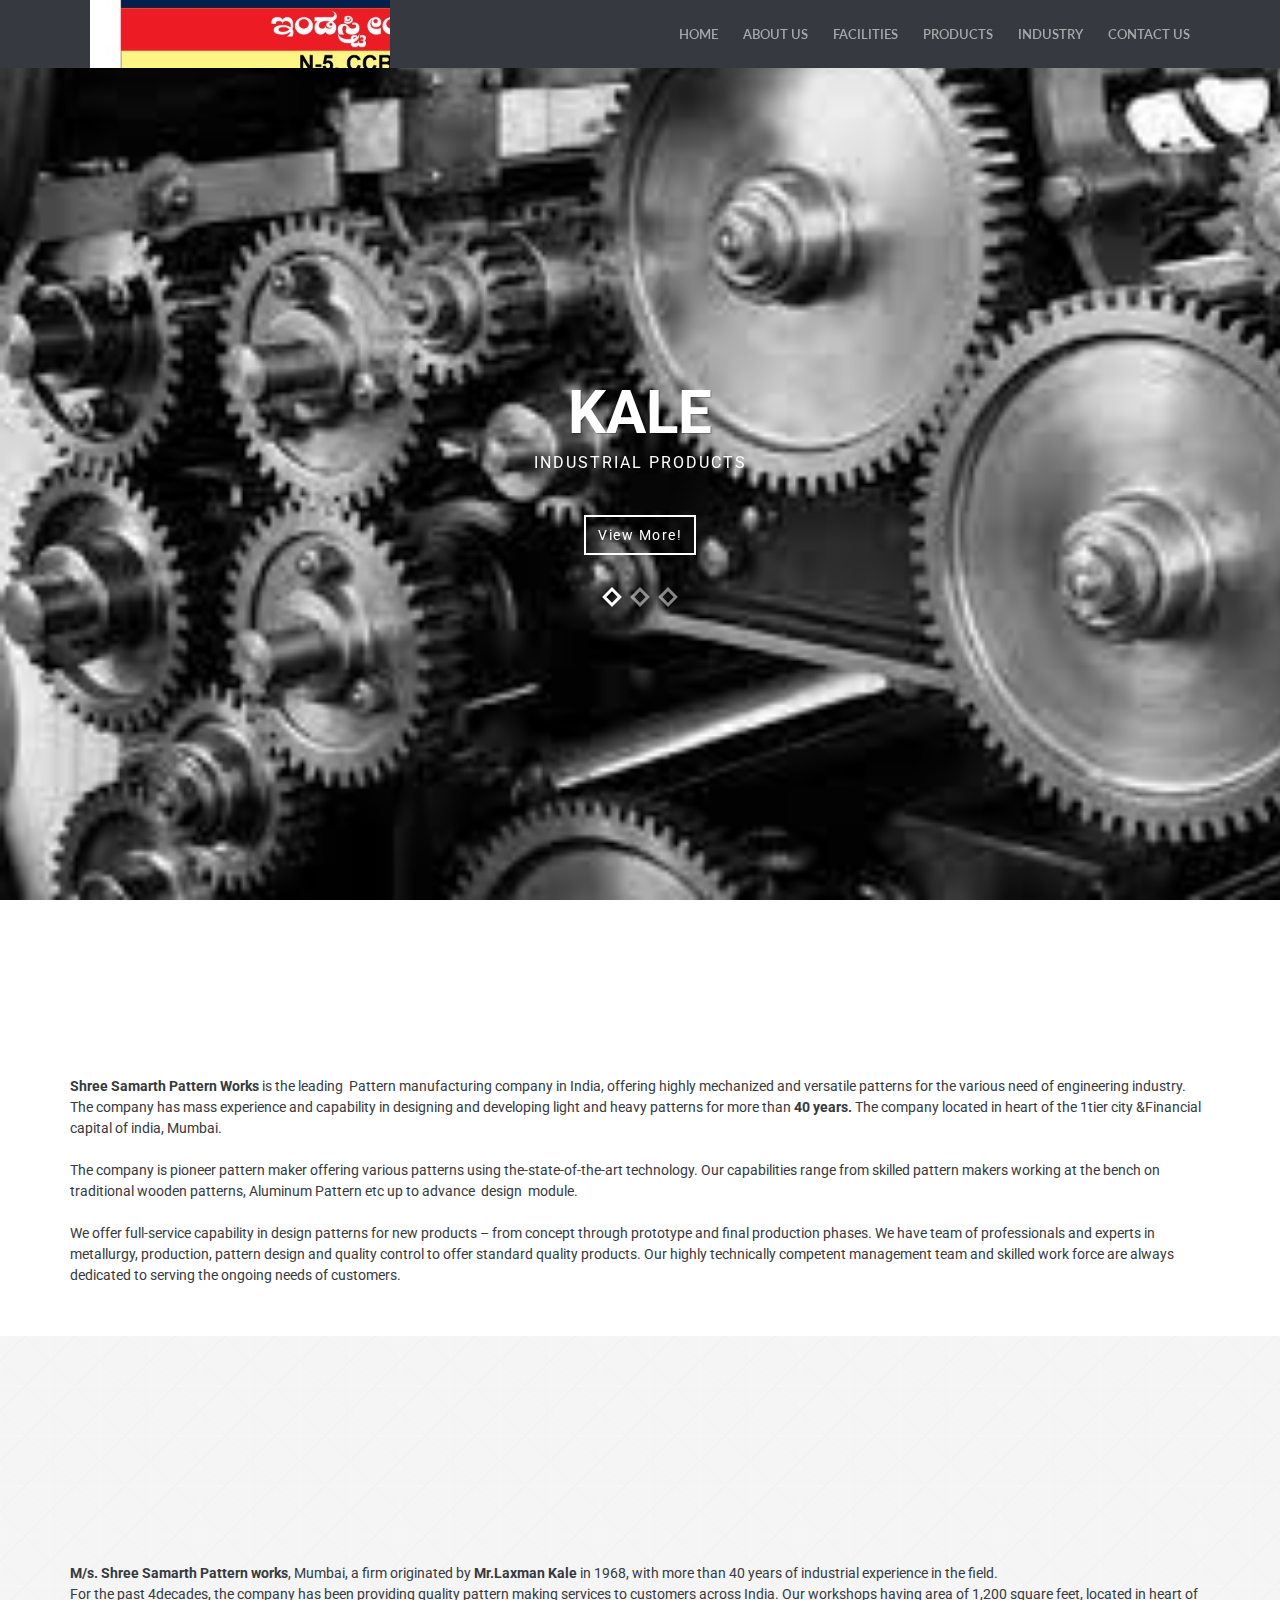
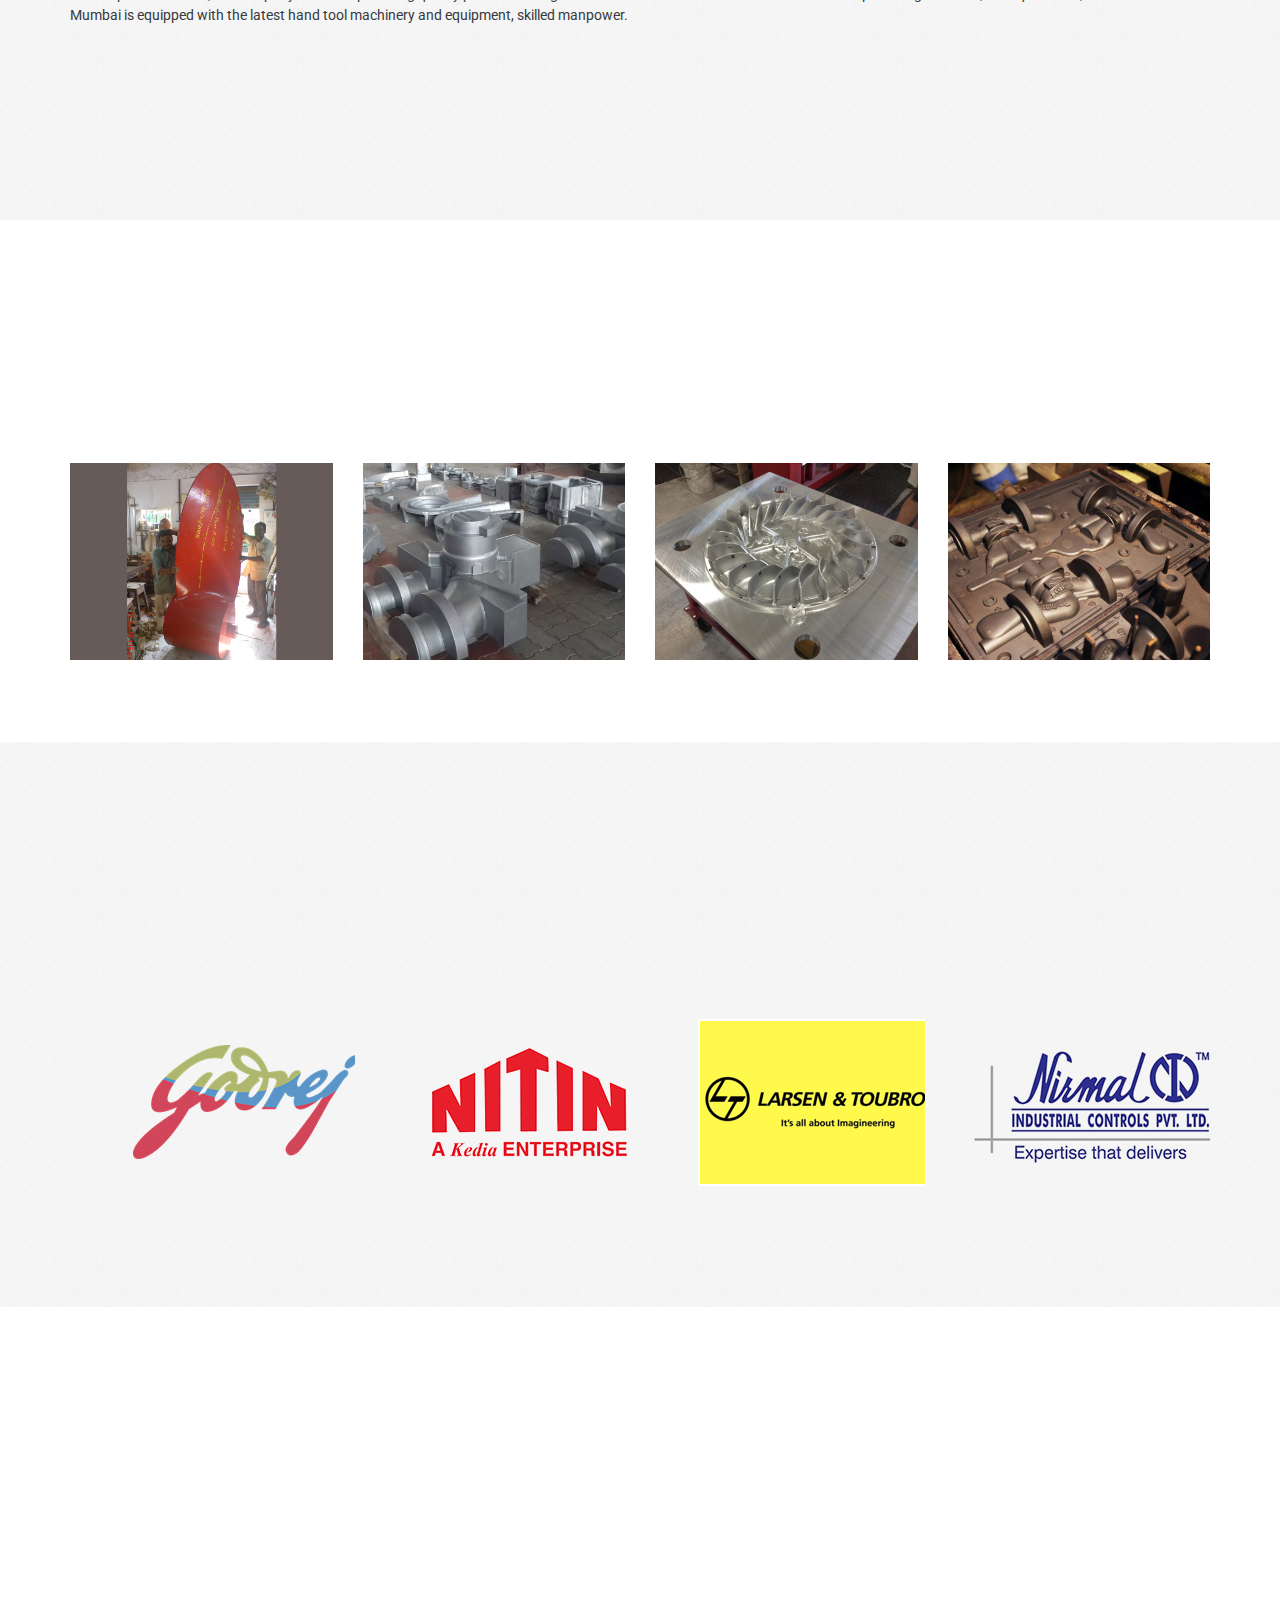
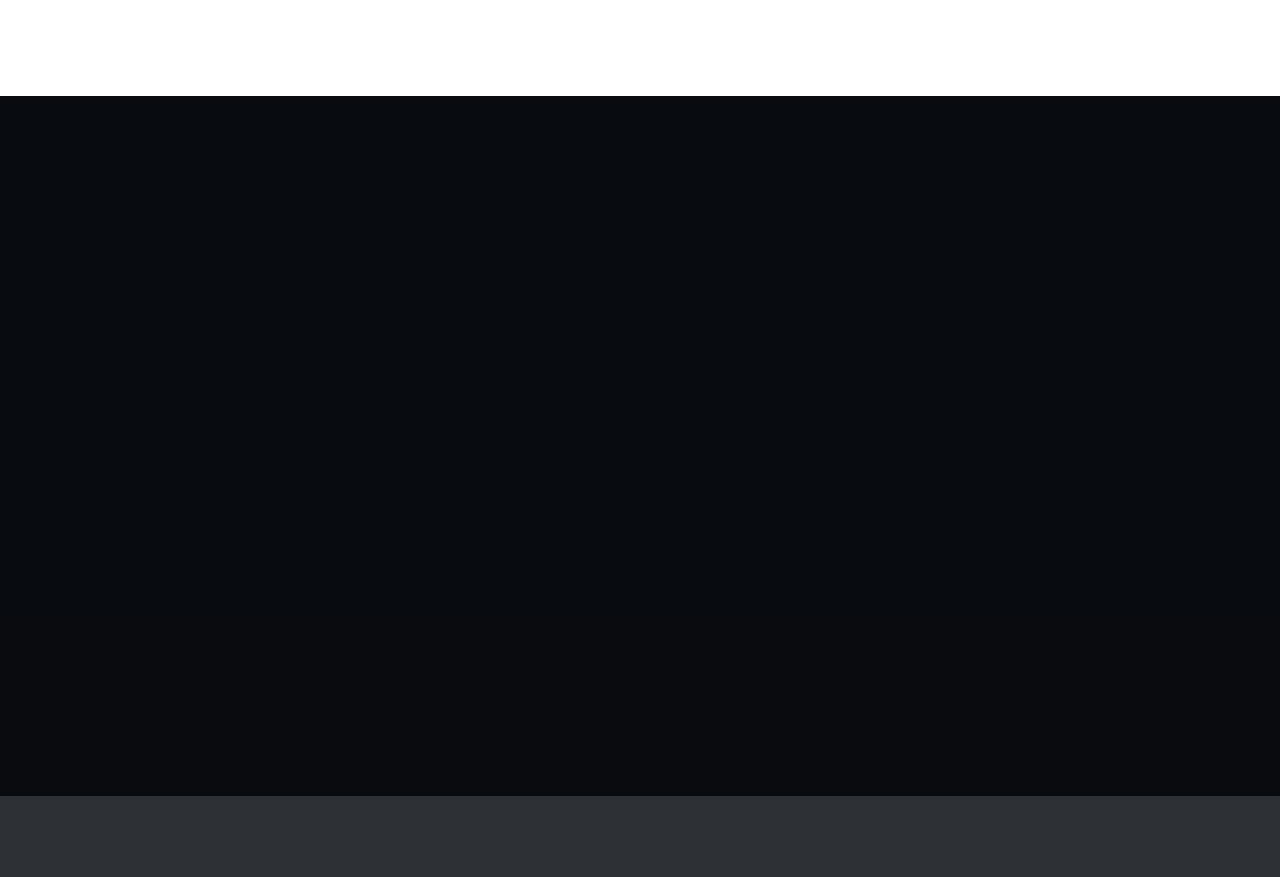
==== commit 6b1d07aa: "stable landing page" ====
--- a/unika-html/unika-html/index.html
+++ b/unika-html/unika-html/index.html
@@ -147,7 +147,7 @@
                 </section>
                 
             <!-- Begin about section -->
-			<section id="about-section" class="page bg-style1">
+			<section id="cta-section" class="page bg-style1">
                 <!-- Begin page header-->
                 <div class="page-header-wrapper">
                     <div class="container">
@@ -159,125 +159,25 @@
                     </div>
                 </div>
                 <!-- End page header-->
-
-                <!-- Begin rotate box-1 -->
-                <div class="rotate-box-1-wrapper">
-                    <div class="container">
-                        <div class="row">
-                            <div class="col-md-3 col-sm-6">
-                                <a href="#" class="rotate-box-1 square-icon wow zoomIn" data-wow-delay="0">
-                                    <span class="rotate-box-icon"><i class="fa fa-users"></i></span>
-                                    <div class="rotate-box-info">
-                                        <h4>Who We Are?</h4>
-                                        <p>Lorem ipsum dolor sit amet set, consectetur utes anet adipisicing elit, sed do eiusmod tempor incidist.</p>
-                                    </div>
-                                </a>
-                            </div>
-
-                            <div class="col-md-3 col-sm-6">
-                                <a href="#" class="rotate-box-1 square-icon wow zoomIn" data-wow-delay="0.2s">
-                                    <span class="rotate-box-icon"><i class="fa fa-diamond"></i></span>
-                                    <div class="rotate-box-info">
-                                        <h4>What We Do?</h4>
-                                        <p>Lorem ipsum dolor sit amet set, consectetur utes anet adipisicing elit, sed do eiusmod tempor incidist.</p>
-                                    </div>
-                                </a>
-                            </div>
-
-                            <div class="col-md-3 col-sm-6">
-                                <a href="#" class="rotate-box-1 square-icon wow zoomIn" data-wow-delay="0.4s">
-                                    <span class="rotate-box-icon"><i class="fa fa-heart"></i></span>
-                                    <div class="rotate-box-info">
-                                        <h4>Why We Do It?</h4>
-                                        <p>Lorem ipsum dolor sit amet set, consectetur utes anet adipisicing elit, sed do eiusmod tempor incidist.</p>
-                                    </div>
-                                </a>
-                            </div>
-                            
-                            <div class="col-md-3 col-sm-6">
-                                <a href="#" class="rotate-box-1 square-icon wow zoomIn" data-wow-delay="0.6s">
-                                    <span class="rotate-box-icon"><i class="fa fa-clock-o"></i></span>
-                                    <div class="rotate-box-info">
-                                        <h4>Since When?</h4>
-                                        <p>Lorem ipsum dolor sit amet set, consectetur utes anet adipisicing elit, sed do eiusmod tempor incidist.</p>
-                                    </div>
-                                </a>
-                            </div>
-                            
-                        </div> <!-- /.row -->
-                    </div> <!-- /.container -->
-                </div>
-                <!-- End rotate box-1 -->
+                <div class="container">
+                    <p><strong>M/s. Shree Samarth Pattern works</strong>, Mumbai, a firm originated by&nbsp;<strong>Mr.Laxman Kale&nbsp;</strong>in 1968, with more than 40 years of industrial experience in the field.&nbsp; </p>
+
+
+
+<p>For the past 4decades, the company has been providing quality pattern making services to customers across India. Our workshops having area of 1,200 square feet, located in heart of Mumbai is equipped with the latest hand tool machinery and equipment, skilled manpower.  </p>
+<div class="col-md-3">
+    <div class="cta-btn wow bounceInRight" data-wow-delay="0.4s">
+<a class="btn btn-default btn-lg" href="http://www.imransdesign.com/" target="_blank" role="button">Read More</a>
+    </div>
+</div>         
+</div>
+                
+
+                
                 
                 <div class="extra-space-l"></div>
                 
-                <!-- Begin page header--> 
-                <div class="page-header-wrapper">
-                    <div class="container">
-                        <div class="page-header text-center wow fadeInUp" data-wow-delay="0.3s">
-                            <h4>Our Skills</h4>
-                        </div>
-                    </div>
-                </div>
-                <!-- End page header-->
-                
-                <!-- Begin Our Skills -->
-                <div class="our-skills">
-                	<div class="container">
-                    	<div class="row">
-                        
-                        	<div class="col-sm-6">
-                                <div class="skill-bar wow slideInLeft" data-wow-delay="0.2s">
-                                    <div class="progress-lebel">
-                                        <h6>Photoshop & Illustrator</h6>
-                                    </div>
-                                    <div class="progress">
-                                      <div class="progress-bar" role="progressbar" aria-valuenow="75" aria-valuemin="0" aria-valuemax="100" style="width: 75%;">
-                                      </div>
-                                    </div>
-                                </div>
-                            </div>
-                            
-                            <div class="col-sm-6">
-                                <div class="skill-bar wow slideInRight" data-wow-delay="0.2s">
-                                    <div class="progress-lebel">
-                                        <h6>WordPress</h6>
-                                    </div>
-                                    <div class="progress">
-                                      <div class="progress-bar" role="progressbar" aria-valuenow="85" aria-valuemin="0" aria-valuemax="100" style="width: 85%;">
-                                      </div>
-                                    </div>
-                                </div>
-                            </div>
-                            
-                            <div class="col-sm-6">
-                                <div class="skill-bar wow slideInLeft" data-wow-delay="0.4s">
-                                    <div class="progress-lebel">
-                                        <h6>Html & Css</h6>
-                                    </div>
-                                    <div class="progress">
-                                      <div class="progress-bar" role="progressbar" aria-valuenow="95" aria-valuemin="0" aria-valuemax="100" style="width: 95%;">
-                                      </div>
-                                    </div>
-                                </div>
-                            </div>
-                            
-                            <div class="col-sm-6">
-                                <div class="skill-bar wow slideInRight" data-wow-delay="0.4s">
-                                    <div class="progress-lebel">
-                                        <h6>Javascript</h6>
-                                    </div>
-                                    <div class="progress">
-                                      <div class="progress-bar" role="progressbar" aria-valuenow="70" aria-valuemin="0" aria-valuemax="100" style="width: 70%;">
-                                      </div>
-                                    </div>
-                                </div>
-                            </div>
-                            
-                        </div> <!-- /.row -->
-                    </div> <!-- /.container -->
-                </div>
-                <!-- End Our Skill -->
+                
           </section>
           <!-- End about section -->
 
@@ -285,154 +185,14 @@
               
               
           <!-- Begin cta -->
-          <section id="cta-section">
-          	<div class="cta">
-            	<div class="container">
-                	<div class="row">
-                    
-                    	<div class="col-md-9">
-                        	<h1>Download Our Pdf</h1>
-                            <p>Inspired by nature, follow technology, appreciate the classics. You can build modern & professional websites with Unika. The possibilities are just endless.</p>
-                        </div>
-                        
-                        <div class="col-md-3">
-                        	<div class="cta-btn wow bounceInRight" data-wow-delay="0.4s">
-                        <a class="btn btn-default btn-lg" href="http://www.imransdesign.com/" target="_blank" role="button">Download</a>
-                        	</div>
-                        </div>
-                        
-                    </div> <!-- /.row -->
-                </div> <!-- /.container -->
-            </div>
-          </section>
+          
           <!-- End cta -->
 
               
               
               
             <!-- Begin Services -->
-            <section id="services-section" class="page text-center">
-                <!-- Begin page header-->
-                <div class="page-header-wrapper">
-                    <div class="container">
-                        <div class="page-header text-center wow fadeInDown" data-wow-delay="0.4s">
-                            <h2>Services</h2>
-                            <div class="devider"></div>
-                            <p class="subtitle">what we really know how</p>
-                        </div>
-                    </div>
-                </div>
-                <!-- End page header-->
-            
-                <!-- Begin roatet box-2 -->
-                <div class="rotate-box-2-wrapper">
-                    <div class="container">
-                        <div class="row">
-                            <div class="col-md-3 col-sm-6">
-                                <a href="#" class="rotate-box-2 square-icon text-center wow zoomIn" data-wow-delay="0">
-                                    <span class="rotate-box-icon"><i class="fa fa-mobile"></i></span>
-                                    <div class="rotate-box-info">
-                                        <h4>App Development</h4>
-                                        <p>Lorem ipsum dolor sit amet set, consectetur utes anet adipisicing elit, sed do eiusmod tempor incidist.</p>
-                                    </div>
-                                </a>
-                            </div>
-            
-                            <div class="col-md-3 col-sm-6">
-                                <a href="#" class="rotate-box-2 square-icon text-center wow zoomIn" data-wow-delay="0.2s">
-                                    <span class="rotate-box-icon"><i class="fa fa-pie-chart"></i></span>
-                                    <div class="rotate-box-info">
-                                        <h4>Ui Design</h4>
-                                        <p>Lorem ipsum dolor sit amet set, consectetur utes anet adipisicing elit, sed do eiusmod tempor incidist.</p>
-                                    </div>
-                                </a>
-                            </div>
-            
-                            <div class="col-md-3 col-sm-6">
-                                <a href="#" class="rotate-box-2 square-icon text-center wow zoomIn" data-wow-delay="0.4s">
-                                    <span class="rotate-box-icon"><i class="fa fa-cloud"></i></span>
-                                    <div class="rotate-box-info">
-                                        <h4>Cloud Hosting</h4>
-                                        <p>Lorem ipsum dolor sit amet set, consectetur utes anet adipisicing elit, sed do eiusmod tempor incidist.</p>
-                                    </div>
-                                </a>
-                            </div>
-                            
-                            <div class="col-md-3 col-sm-6">
-                                <a href="#" class="rotate-box-2 square-icon text-center wow zoomIn" data-wow-delay="0.6s">
-                                    <span class="rotate-box-icon"><i class="fa fa-pencil"></i></span>
-                                    <div class="rotate-box-info">
-                                        <h4>Coding Pen</h4>
-                                        <p>Lorem ipsum dolor sit amet set, consectetur utes anet adipisicing elit, sed do eiusmod tempor incidist.</p>
-                                    </div>
-                                </a>
-                            </div>
-                            
-                        </div> <!-- /.row -->
-                    </div> <!-- /.container -->
-                    
-                    <div class="container">
-                        <!-- Cta Button -->
-                        <div class="extra-space-l"></div>
-                        <div class="text-center">
-                    		<a class="btn btn-default btn-lg-xl" href="http://www.imransdesign.com/" target="_blank" role="button">Large Button</a>
-                        </div>
-                    </div> <!-- /.container -->                       
-                </div>
-                <!-- End rotate-box-2 -->
-            </section>
-            <!-- End Services -->
-              
-              
-              
-              
-            <!-- Begin testimonials -->
-            <section id="testimonial-section">
-                <div id="testimonial-trigger" class="testimonial text-white parallax" data-stellar-background-ratio="0.5" style="background-image: url(img/testimonial-bg.jpg);">
-                    <div class="cover"></div>
-                    <!-- Begin page header-->
-                    <div class="page-header-wrapper">
-                        <div class="container">
-                            <div class="page-header text-center wow fadeInDown" data-wow-delay="0.4s">
-                                <h2>Reviews</h2>
-                                <div class="devider"></div>
-                                <p class="subtitle">What people say about us</p>
-                            </div>
-                        </div>
-                    </div>
-                    <!-- End page header-->
-                    <div class="container">
-                        <div class="testimonial-inner center-block text-center">
-                            <div id="owl-testimonial" class="owl-carousel">
-                                <div class="item">
-                                    <blockquote>
-                                        <p>"This was my first experience with that team and outperformed my expectation! They know there stuff and I highly recommend them! A+++".</p>
-                                        <footer><cite title="Source Title">Daryl Hodgeman</cite></footer>
-                                    </blockquote>
-                                </div>
-                                <div class="item">
-                                    <blockquote>
-                                        <p>"Lorem ipsum dolor sit amet, consectetur adipisicing elit, sed do eiusmod
-                                        tempor incididunt ut labore et dolore magna aliqua."</p>
-                                        <footer><cite title="Source Title">John Doe</cite></footer>
-                                    </blockquote>
-                                </div>
-                                <div class="item">
-                                    <blockquote>
-                                        <p>"Quis nostrud exercitation ullamco laboris nisi ut aliquip ex ea commodo
-                                        consequat. Duis aute irure dolor in reprehenderit in voluptate velit esse
-                                        cillum dolore eu fugiat nulla pariatur. Excepteur sint occaecat cupidatat non
-                                        proident, sunt in culpa qui officia deserunt mollit".</p>
-                                        <footer><cite title="Source Title">John Doe</cite></footer>
-                                    </blockquote>
-                                </div>
-                            </div>
-                        </div>
-                    </div>
-                </div>
-            </section>
-            <!-- End testimonials -->
-                
+            
 
                 
                 
@@ -454,99 +214,47 @@
                                 </div>
                                 <!-- End page header-->
                                 <div class="portfoloi_content_area" >
-                                    <div class="portfolio_menu" id="filters">
-                                        <ul>
-                                            <li class="active_prot_menu"><a href="#porfolio_menu" data-filter="*">all</a></li>
-                                            <li><a href="#porfolio_menu" data-filter=".websites">websites</a></li>
-                                            <li><a href="#porfolio_menu" data-filter=".webDesign" >web design</a></li>
-                                            <li><a href="#porfolio_menu" data-filter=".appsDevelopment">apps development</a></li>
-                                            <li><a href="#porfolio_menu" data-filter=".GraphicDesign">graphic design</a></li>
-                                            <li><a href="#porfolio_menu" data-filter=".responsive">responsive</a></li>
-                                        </ul>
-                                    </div>
+                                
                                     <div class="portfolio_content">
                                         <div class="row"  id="portfolio">
-                                            <div class="col-xs-12 col-sm-4 appsDevelopment">
+                                            <div class="col-xs-12 col-sm-3 appsDevelopment">
                                                 <div class="portfolio_single_content">
-                                                    <img src="img/portfolio/p1.jpg" alt="title"/>
+                                                    <img src="img/products/wood-pattern1.jpg" alt="title"/>
                                                     <div>
-                                                        <a href="#">Skull Awesome</a>
-                                                        <span>Subtitle</span>
+                                                        <a href="#">TEAK WOOD </a>
+                                                        <span>PATTERNS</span>
                                                     </div>
                                                 </div>
                                             </div>
-                                            <div class="col-xs-12 col-sm-4 GraphicDesign">
+                                            <div class="col-xs-12 col-sm-3 GraphicDesign">
                                                 <div class="portfolio_single_content">
-                                                    <img src="img/portfolio/p2.jpg" alt="title"/>
+                                                    <img src="img/products/aluminium-Pattern.jpg" alt="title"/>
                                                     <div>
-                                                        <a href="#">Photo Frame</a>
-                                                        <span>Subtitle</span>
+                                                        <a href="#">ALUMINIUM </a>
+                                                        <span>PATTERNS</span>
                                                     </div>
                                                 </div>
                                             </div>
-                                            <div class="col-xs-12 col-sm-4 responsive">
+                                            <div class="col-xs-12 col-sm-3 responsive">
                                                 <div class="portfolio_single_content">
-                                                    <img src="img/portfolio/p3.jpg" alt="title"/>
+                                                    <img src="img/products/cast-iron.jpg" alt="title"/>
                                                     <div>
-                                                        <a href="#">Hand Shots</a>
-                                                        <span>Subtitle</span>
+                                                        <a href="#">CAST IRON </a>
+                                                        <span>PATTERNS</span>
                                                     </div>
                                                 </div>
                                             </div>
-                                            <div class="col-xs-12 col-sm-4 webDesign websites">
+                                            <div class="col-xs-12 col-sm-3 webDesign websites">
                                                 <div class="portfolio_single_content">
-                                                    <img src="img/portfolio/p4.jpg" alt="title"/>
+                                                    <img src="img/products/shell-pattern.jpg" alt="title"/>
                                                     <div>
-                                                        <a href="#">Night Abstract</a>
-                                                        <span>Subtitle</span>
+                                                        <a href="#">SHELL MOULD </a>
+                                                        <span>PATTERNS</span>
                                                     </div>
                                                 </div>
                                             </div>
-                                            <div class="col-xs-12 col-sm-4 appsDevelopment websites">
-                                                <div class="portfolio_single_content">
-                                                    <img src="img//portfolio/p5.jpg" alt="title"/>
-                                                    <div>
-                                                        <a href="#">Joy of Independence</a>
-                                                        <span>Subtitle</span>
-                                                    </div>
-                                                </div>
-                                            </div>
-                                            <div class="col-xs-12 col-sm-4 GraphicDesign">
-                                                <div class="portfolio_single_content">
-                                                    <img src="img/portfolio/p6.jpg" alt="title"/>
-                                                    <div>
-                                                        <a href="#">Night Crawlers</a>
-                                                        <span>Subtitle</span>
-                                                    </div>
-                                                </div>
-                                            </div>
-                                            <div class="col-xs-12 col-sm-4 responsive">
-                                                <div class="portfolio_single_content">
-                                                    <img src="img/portfolio/p7.jpg" alt="title"/>
-                                                    <div>
-                                                        <a href="#">Last Motel</a>
-                                                        <span>Subtitle</span>
-                                                    </div>
-                                                </div>
-                                            </div>
-                                            <div class="col-xs-12 col-sm-4 GraphicDesign">
-                                                <div class="portfolio_single_content">
-                                                    <img src="img/portfolio/p8.jpg" alt="title"/>
-                                                    <div>
-                                                        <a href="#">Dirk Road</a>
-                                                        <span>Subtitle</span>
-                                                    </div>
-                                                </div>
-                                            </div>
-                                            <div class="col-xs-12 col-sm-4 websites">
-                                                <div class="portfolio_single_content">
-                                                    <img src="img/portfolio/p9.jpg" alt="title"/>
-                                                    <div>
-                                                        <a href="#">Old is Gold</a>
-                                                        <span>Subtitle</span>
-                                                    </div>
-                                                </div>
-                                            </div>
+                                            
+                                            
                                         </div>
                                     </div>
                                 </div>
@@ -612,7 +320,7 @@
                 
                 
             <!-- Begin social section -->
-			<section id="social-section">
+			<section id="socials-section">
             
                  <!-- Begin page header-->
                 <div class="page-header-wrapper">
--- a/unika-html/unika-html/css/style.css
+++ b/unika-html/unika-html/css/style.css
@@ -802,7 +802,7 @@
 
 
 /* ===== Begin social ===== */
-#social-section {
+#socials-section {
 	padding: 80px 0;
 }
 ul.social-list {
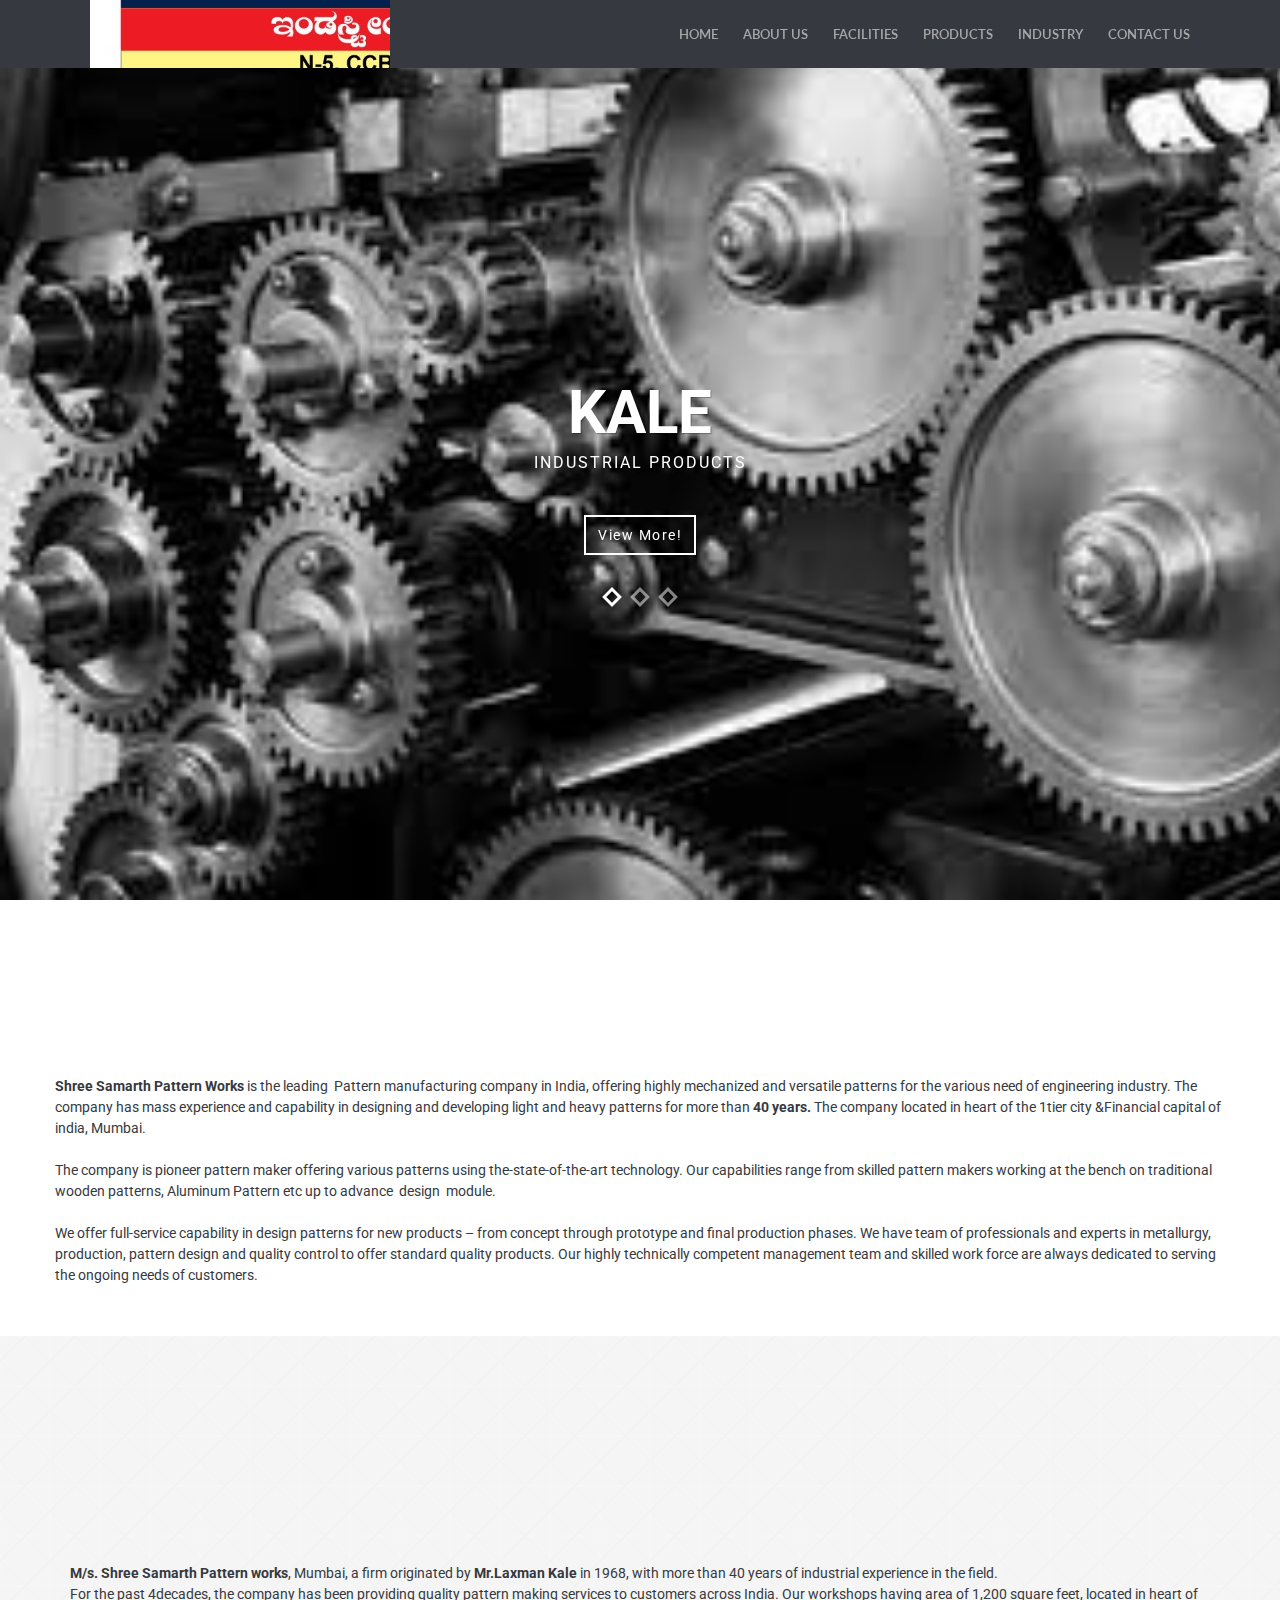
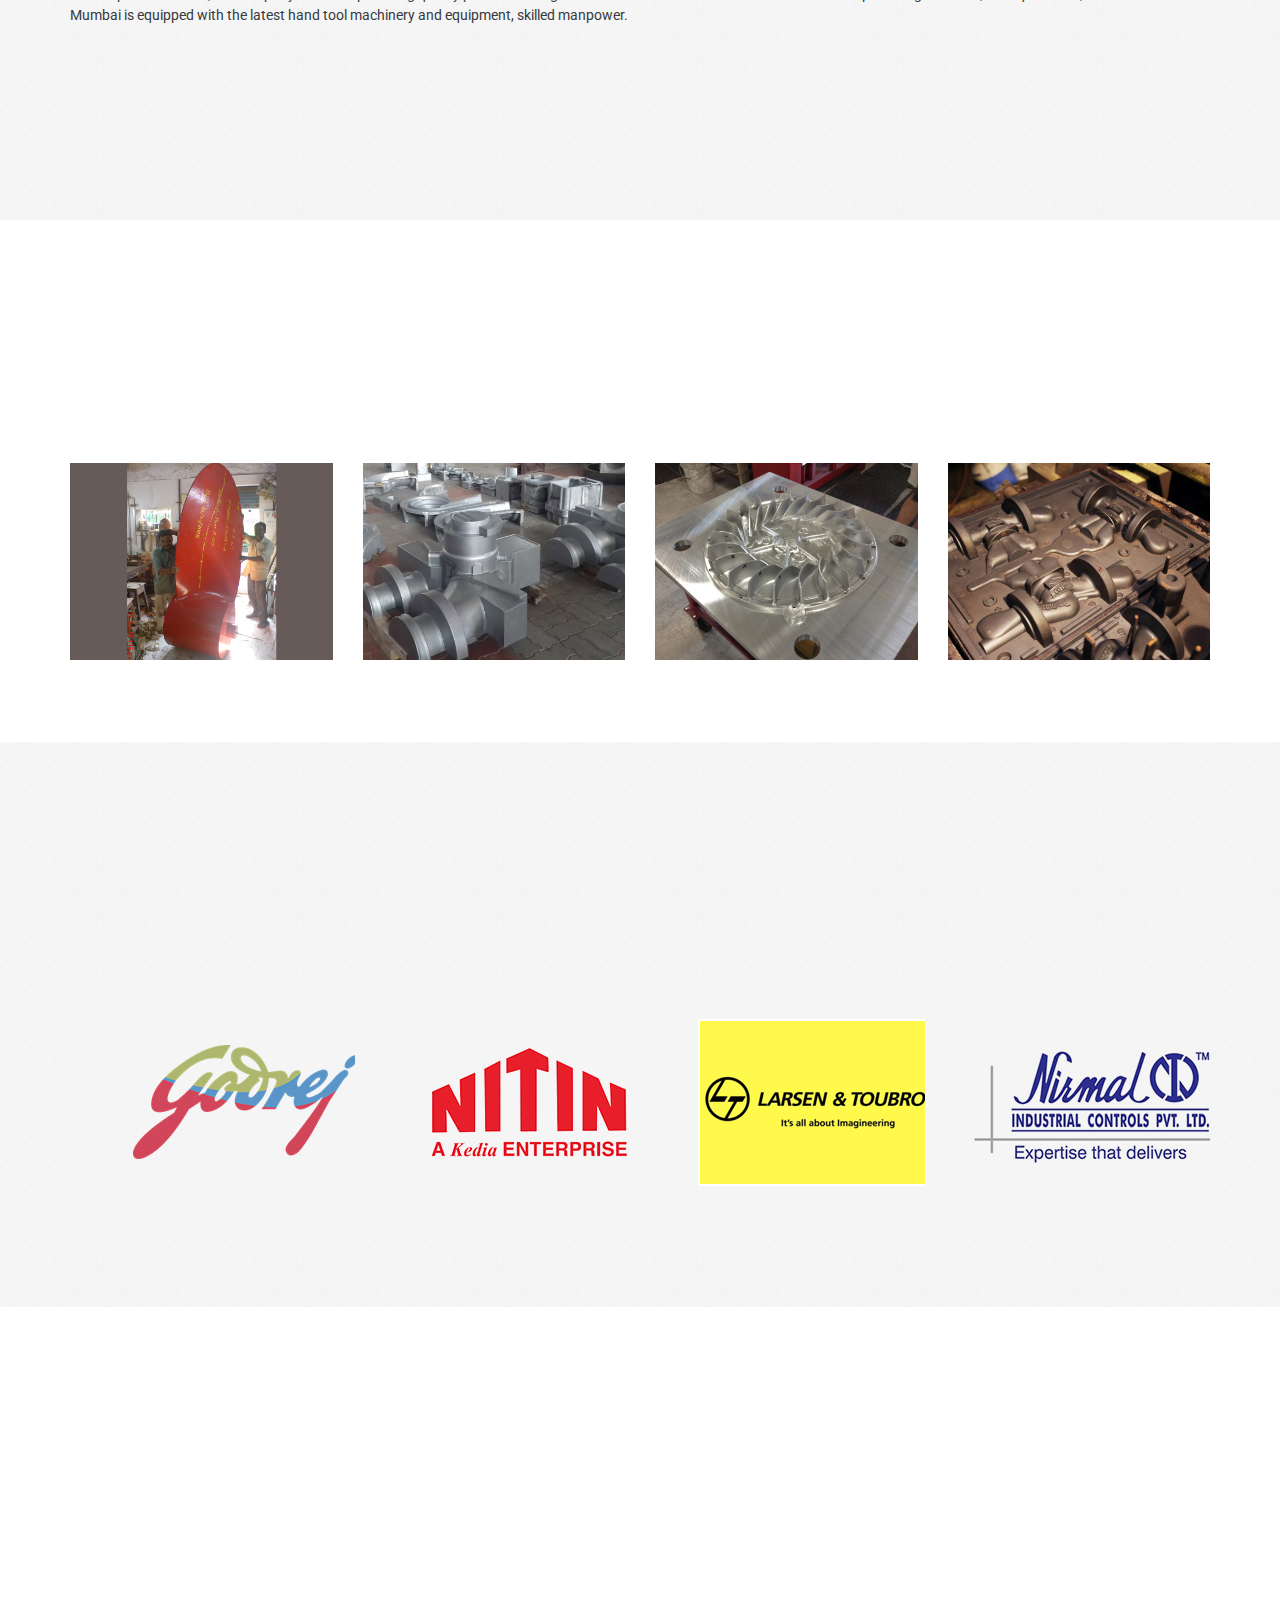
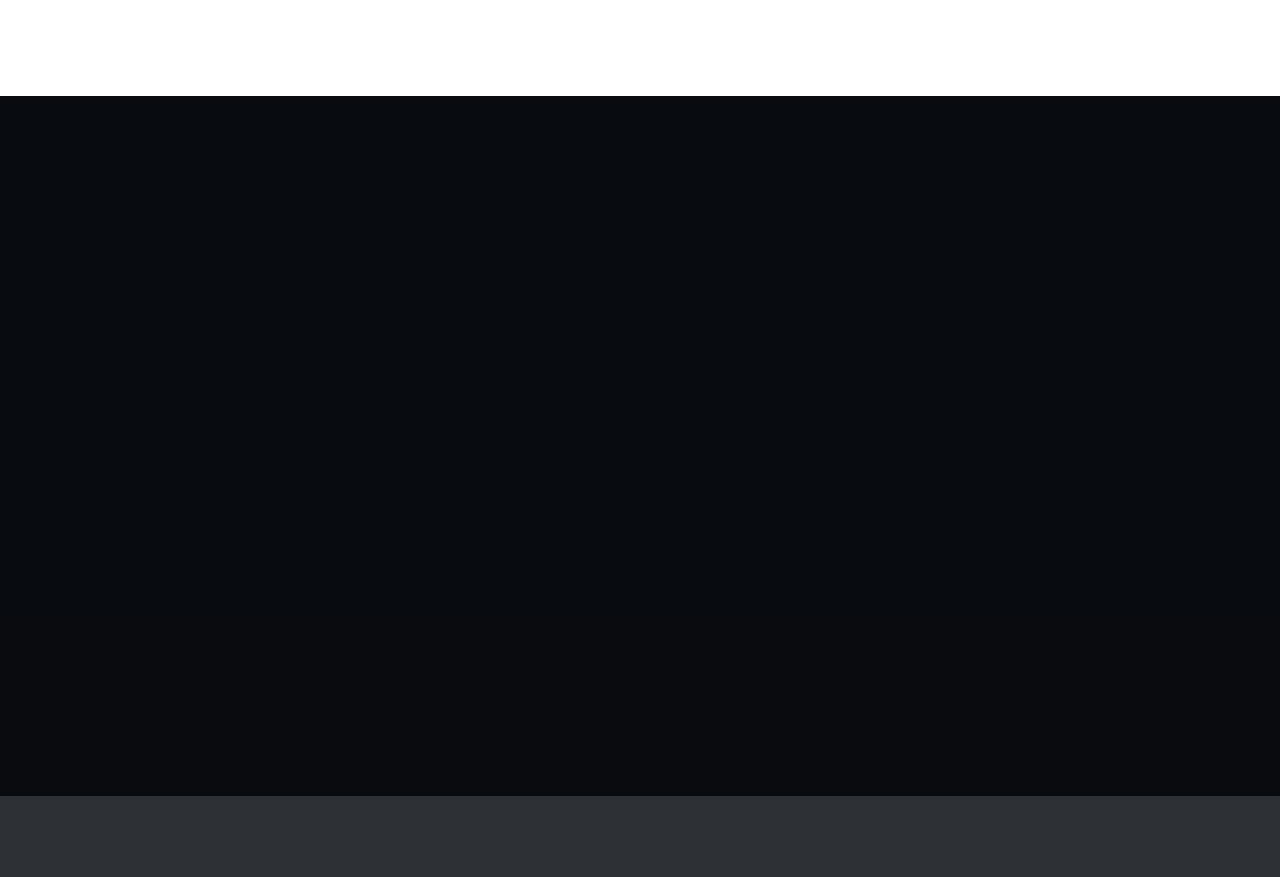
==== commit a48823d2: "made small changes" ====
--- a/unika-html/unika-html/index.html
+++ b/unika-html/unika-html/index.html
@@ -141,8 +141,13 @@
             </div>
                 
             <div class="container">
-                
-                <p><strong>Shree Samarth Pattern Works</strong>&nbsp;is the leading &nbsp;Pattern manufacturing company in India, offering highly mechanized and versatile patterns for the various need of engineering industry. The company has mass experience and capability in designing and developing light and heavy patterns for more than&nbsp;<strong>40 years.</strong>&nbsp;The company located in heart of the 1tier city &amp;Financial capital of india, Mumbai. <br><br>The company is pioneer pattern maker offering various patterns using the-state-of-the-art technology. Our capabilities range from skilled pattern makers working at the bench on traditional wooden patterns, Aluminum Pattern etc up to advance&nbsp; design&nbsp; module. <br><br>We offer full-service capability in design patterns for new products – from concept through prototype and final production phases. We have team of professionals and experts in metallurgy, production, pattern design and quality control to offer standard quality products. Our highly technically competent management team and skilled work force are always dedicated to serving the ongoing needs of customers. </p>
+                <div class="row">
+                    <div class="col-6">
+                    <p><strong>Shree Samarth Pattern Works</strong>&nbsp;is the leading &nbsp;Pattern manufacturing company in India, offering highly mechanized and versatile patterns for the various need of engineering industry. The company has mass experience and capability in designing and developing light and heavy patterns for more than&nbsp;<strong>40 years.</strong>&nbsp;The company located in heart of the 1tier city &amp;Financial capital of india, Mumbai. <br><br>The company is pioneer pattern maker offering various patterns using the-state-of-the-art technology. Our capabilities range from skilled pattern makers working at the bench on traditional wooden patterns, Aluminum Pattern etc up to advance&nbsp; design&nbsp; module. <br><br>We offer full-service capability in design patterns for new products – from concept through prototype and final production phases. We have team of professionals and experts in metallurgy, production, pattern design and quality control to offer standard quality products. Our highly technically competent management team and skilled work force are always dedicated to serving the ongoing needs of customers. </p>
+                </div>
+                
+                </div>
+               
               </div>
                 </section>
                 
@@ -160,6 +165,7 @@
                 </div>
                 <!-- End page header-->
                 <div class="container">
+                 
                     <p><strong>M/s. Shree Samarth Pattern works</strong>, Mumbai, a firm originated by&nbsp;<strong>Mr.Laxman Kale&nbsp;</strong>in 1968, with more than 40 years of industrial experience in the field.&nbsp; </p>
 
 
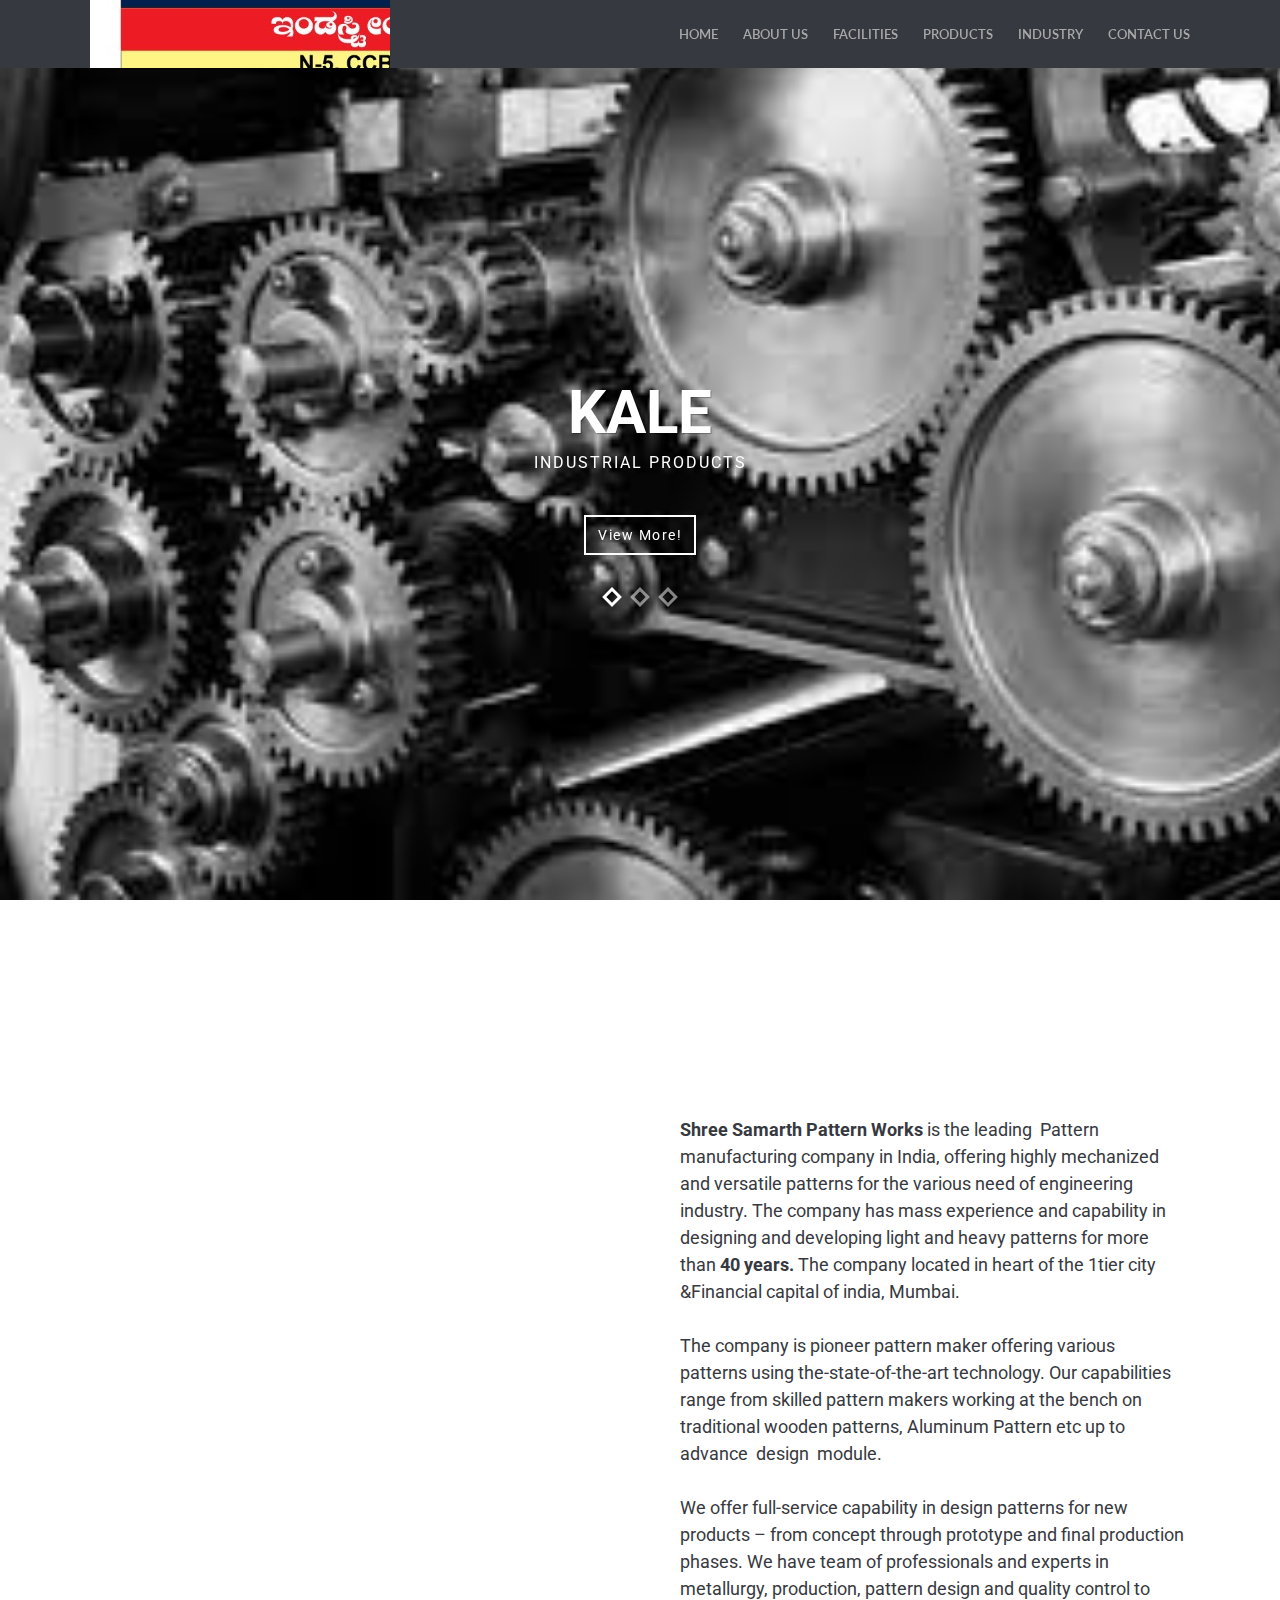
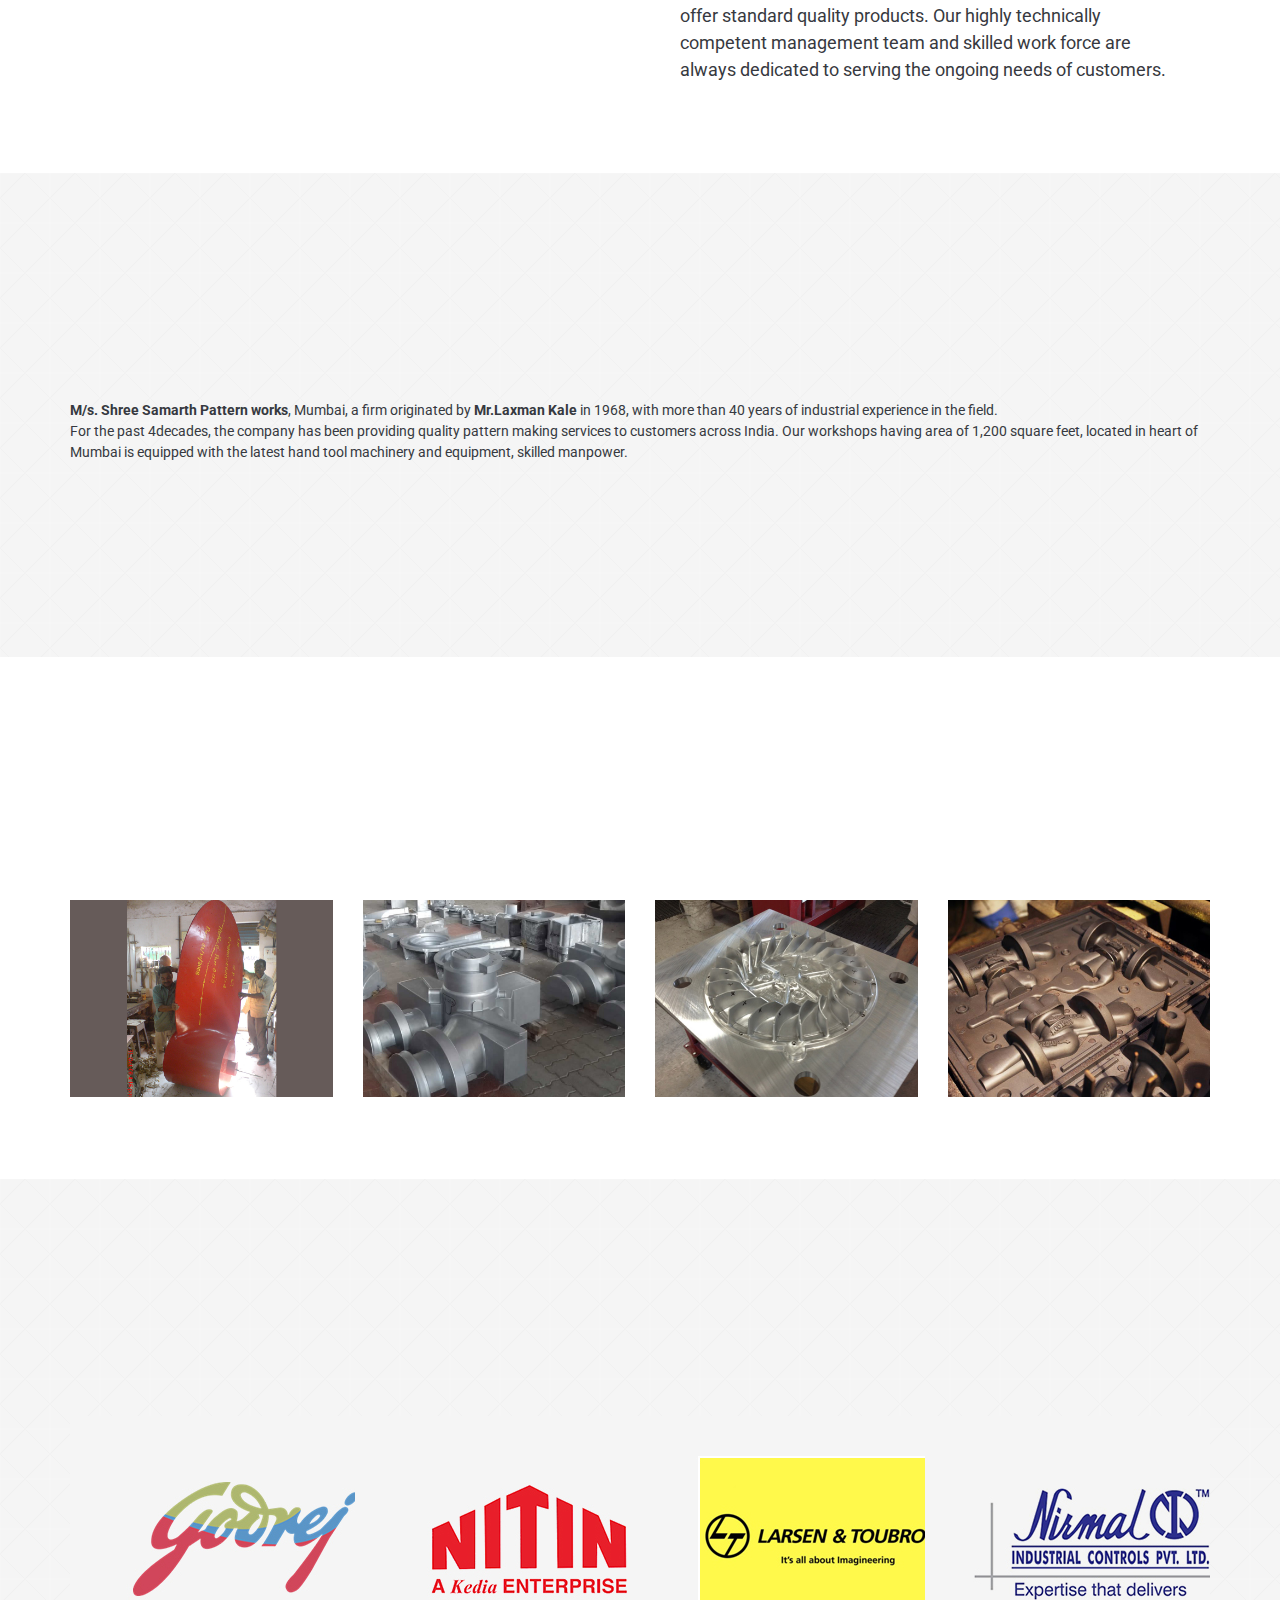
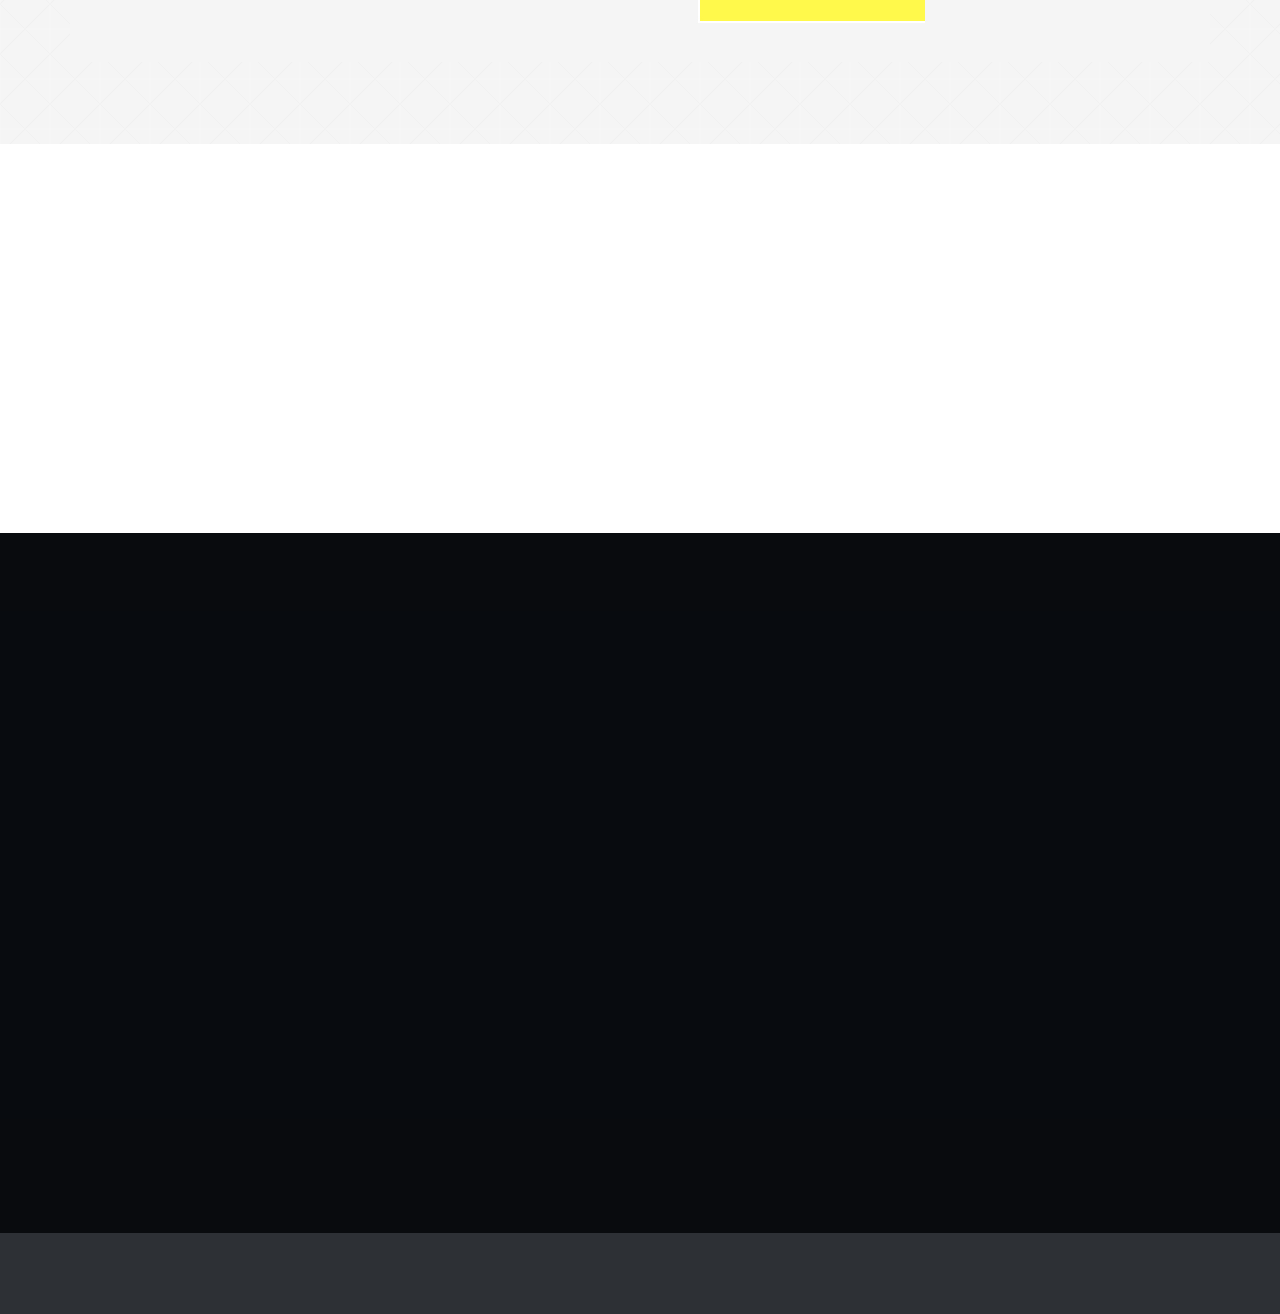
==== commit 9f490952: "done welcome section" ====
--- a/unika-html/unika-html/index.html
+++ b/unika-html/unika-html/index.html
@@ -141,12 +141,17 @@
             </div>
                 
             <div class="container">
-                <div class="row">
-                    <div class="col-6">
-                    <p><strong>Shree Samarth Pattern Works</strong>&nbsp;is the leading &nbsp;Pattern manufacturing company in India, offering highly mechanized and versatile patterns for the various need of engineering industry. The company has mass experience and capability in designing and developing light and heavy patterns for more than&nbsp;<strong>40 years.</strong>&nbsp;The company located in heart of the 1tier city &amp;Financial capital of india, Mumbai. <br><br>The company is pioneer pattern maker offering various patterns using the-state-of-the-art technology. Our capabilities range from skilled pattern makers working at the bench on traditional wooden patterns, Aluminum Pattern etc up to advance&nbsp; design&nbsp; module. <br><br>We offer full-service capability in design patterns for new products – from concept through prototype and final production phases. We have team of professionals and experts in metallurgy, production, pattern design and quality control to offer standard quality products. Our highly technically competent management team and skilled work force are always dedicated to serving the ongoing needs of customers. </p>
-                </div>
-                
-                </div>
+                <div class="row" style="display: flex;">
+                    <div class="col-6" style="flex:50%">
+                        <img src="http://shreesamarthpattern.com/wp-content/uploads/2019/02/home-img1-1.jpg" alt="" class="wp-image-922" srcset="http://shreesamarthpattern.com/wp-content/uploads/2019/02/home-img1-1.jpg 800w, http://shreesamarthpattern.com/wp-content/uploads/2019/02/home-img1-1-150x150.jpg 150w, http://shreesamarthpattern.com/wp-content/uploads/2019/02/home-img1-1-300x300.jpg 300w, http://shreesamarthpattern.com/wp-content/uploads/2019/02/home-img1-1-768x768.jpg 768w" sizes="(max-width: 600px) 100vw, 600px" />
+                </div>
+                    <div class="col-6" style="flex:50%">
+                        <div class="content" style="padding: 10px; margin:30px">
+                            <p style="font-size: 18px;"><strong>Shree Samarth Pattern Works</strong>&nbsp;is the leading &nbsp;Pattern manufacturing company in India, offering highly mechanized and versatile patterns for the various need of engineering industry. The company has mass experience and capability in designing and developing light and heavy patterns for more than&nbsp;<strong>40 years.</strong>&nbsp;The company located in heart of the 1tier city &amp;Financial capital of india, Mumbai. <br><br>The company is pioneer pattern maker offering various patterns using the-state-of-the-art technology. Our capabilities range from skilled pattern makers working at the bench on traditional wooden patterns, Aluminum Pattern etc up to advance&nbsp; design&nbsp; module. <br><br>We offer full-service capability in design patterns for new products – from concept through prototype and final production phases. We have team of professionals and experts in metallurgy, production, pattern design and quality control to offer standard quality products. Our highly technically competent management team and skilled work force are always dedicated to serving the ongoing needs of customers. </p>
+                        </div>
+                   
+                </div>
+               
                
               </div>
                 </section>
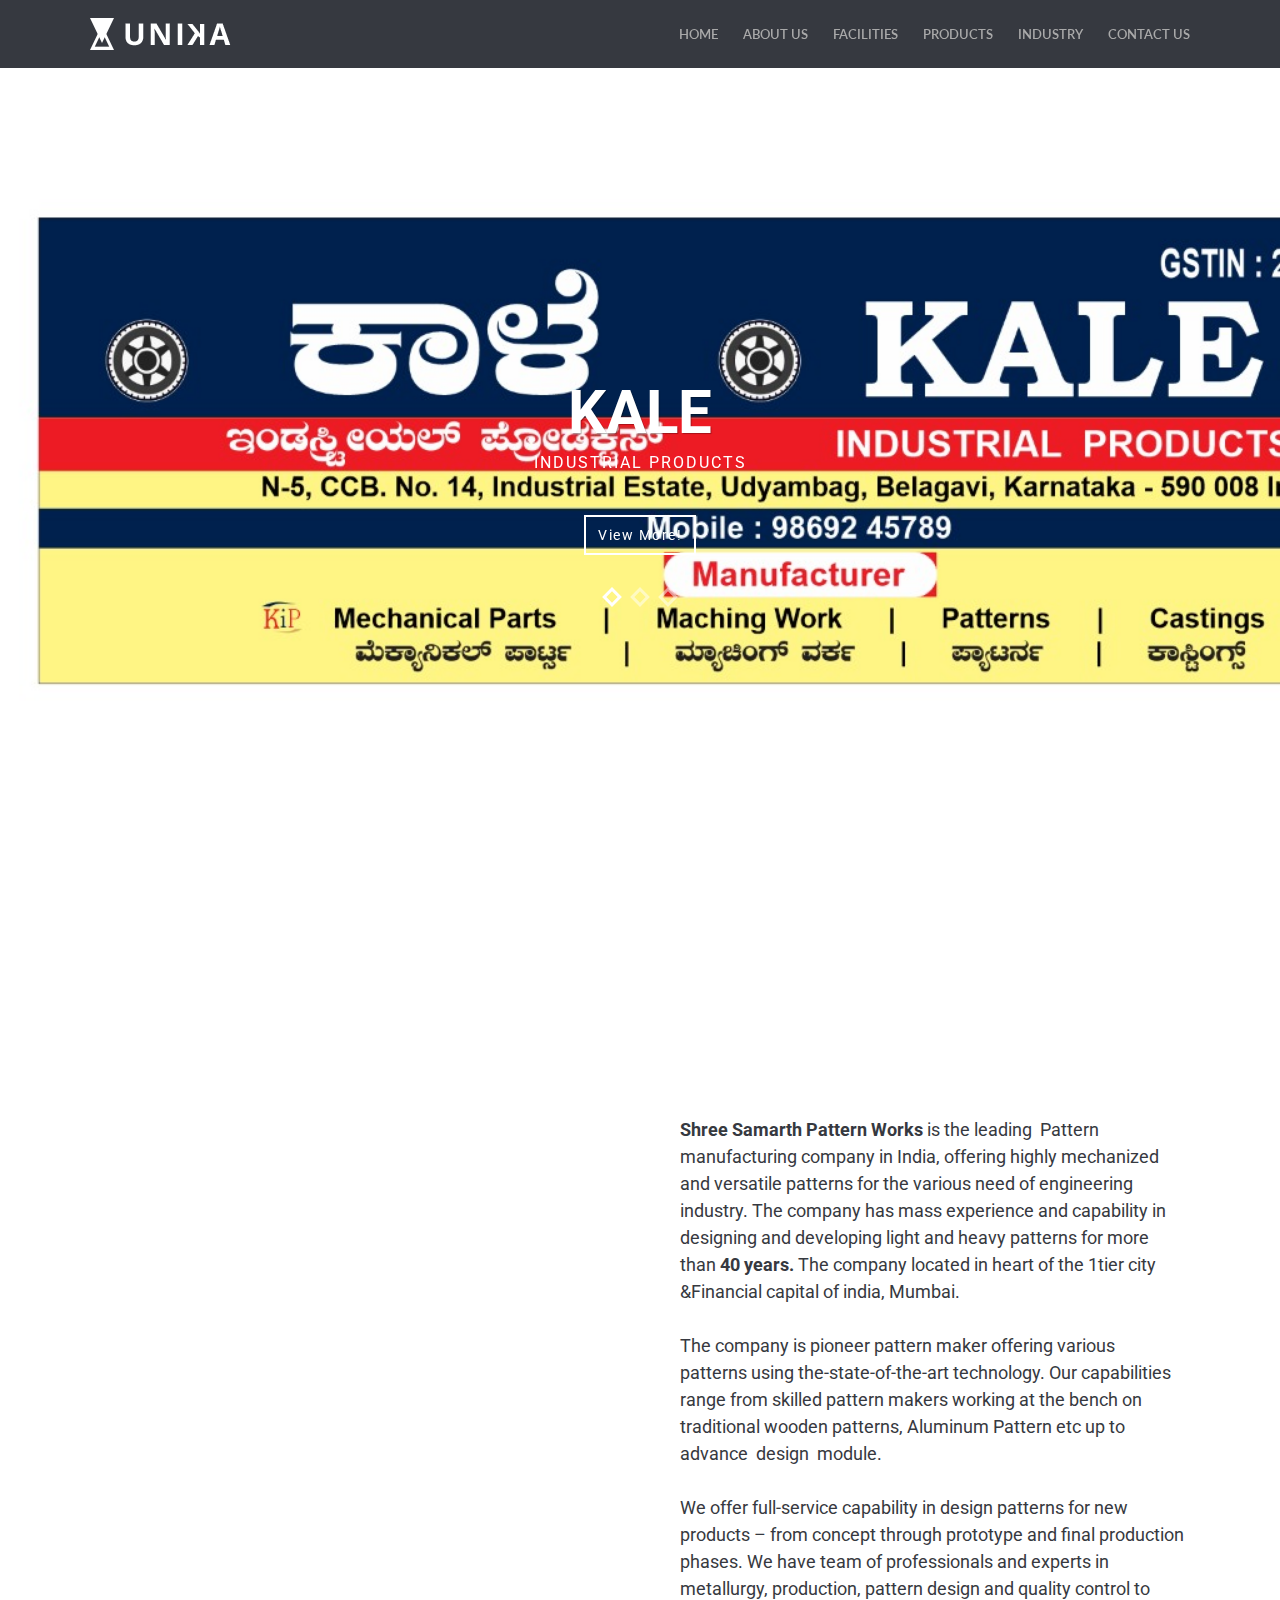
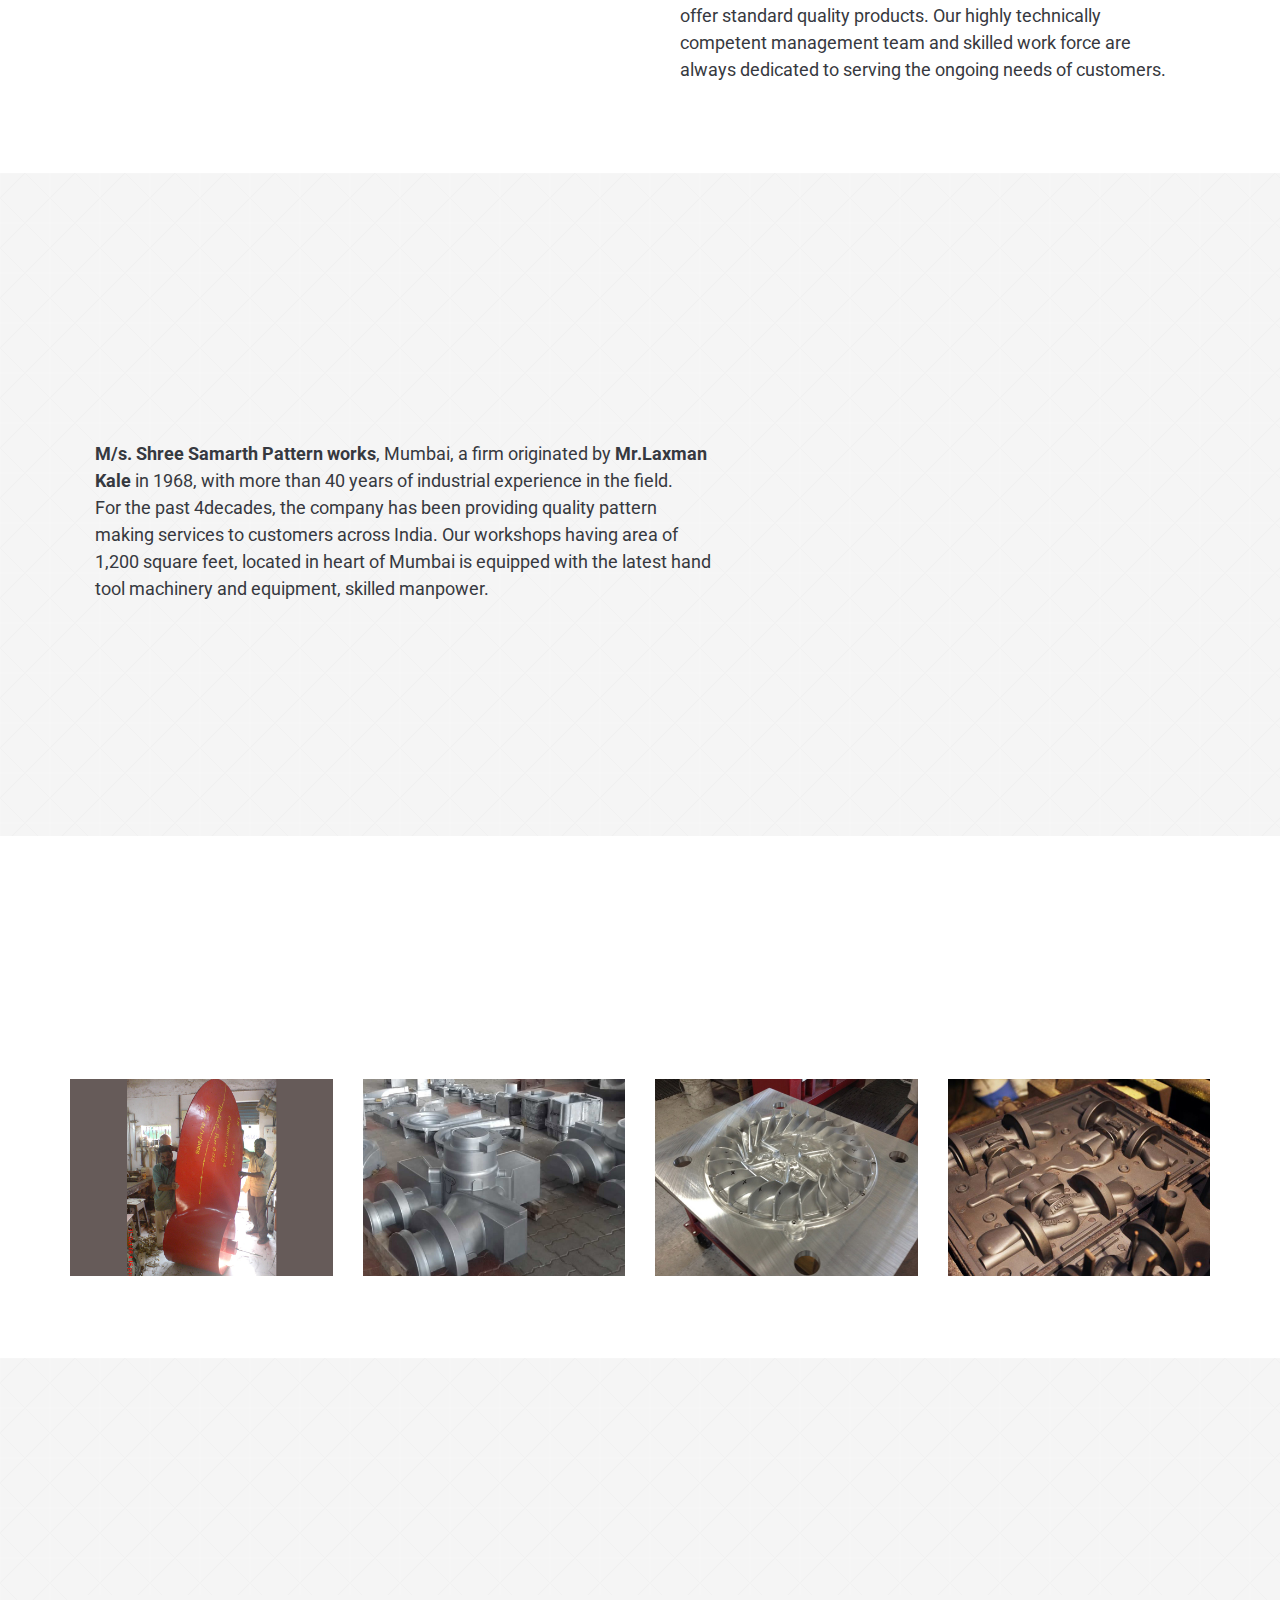
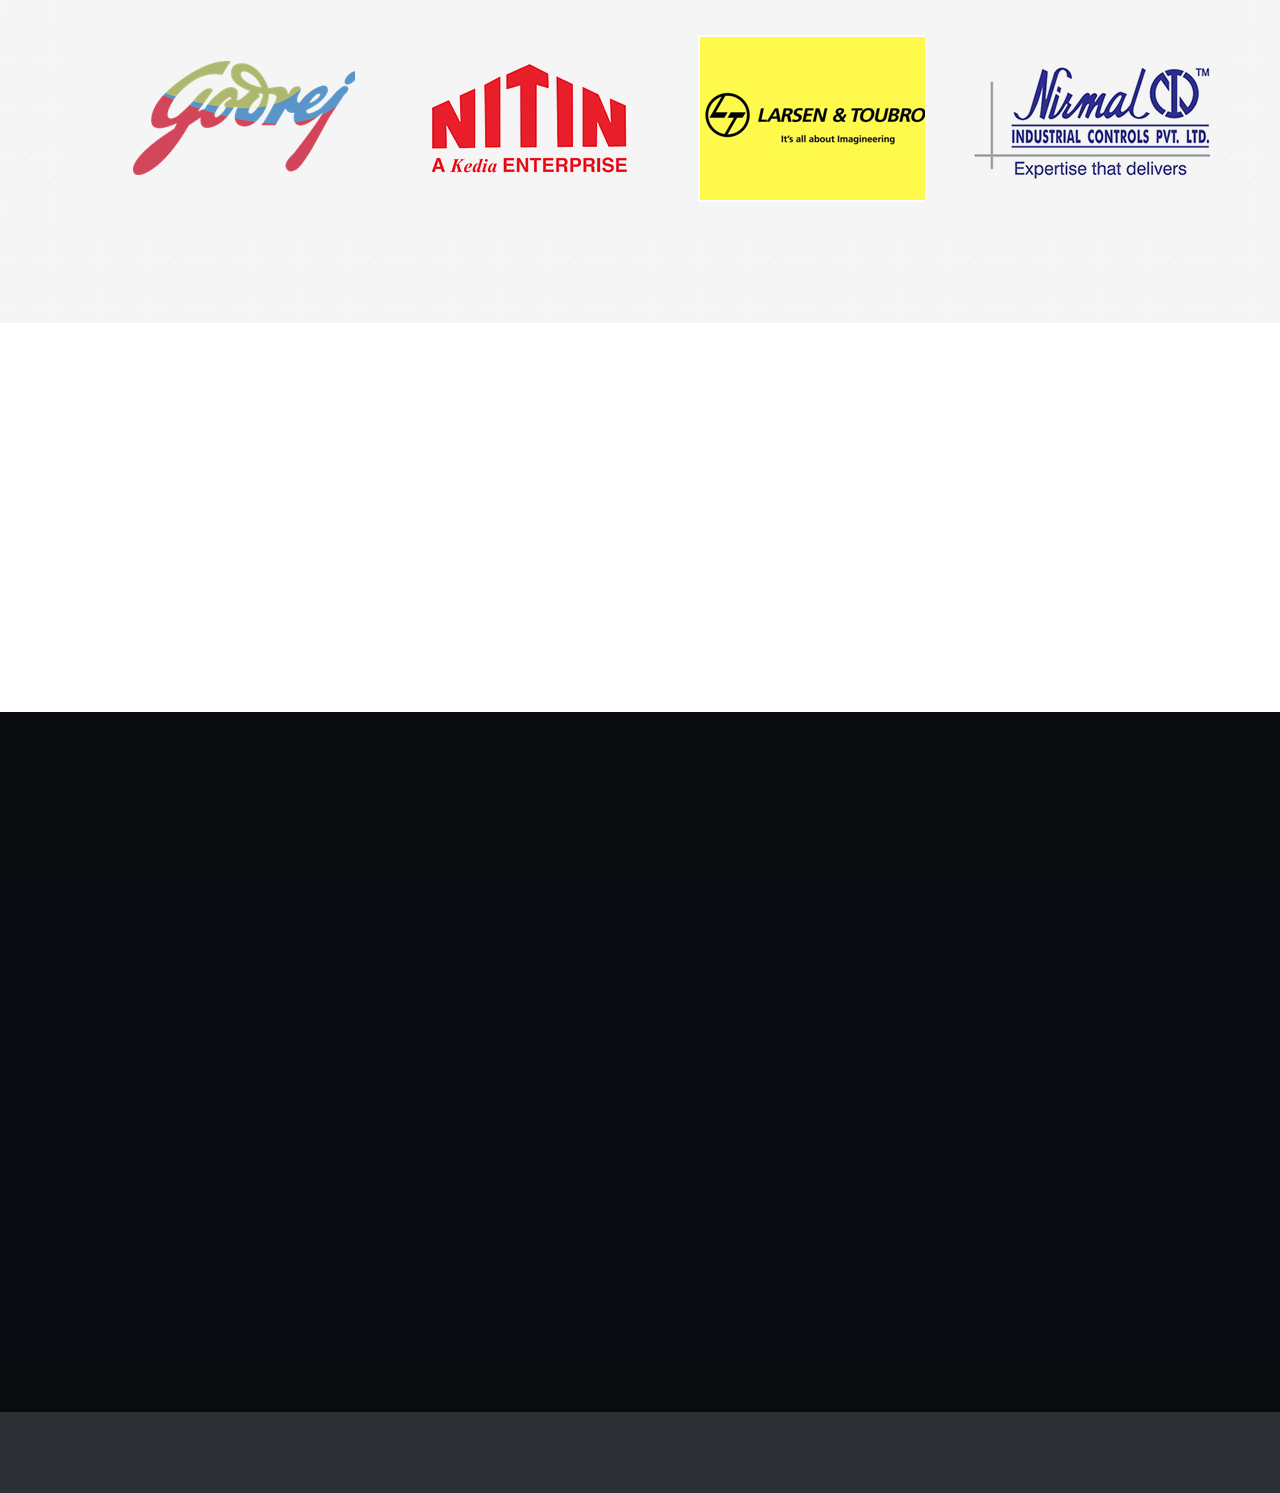
==== commit 88484b0c: "base 2 pages completed" ====
--- a/unika-html/unika-html/index.html
+++ b/unika-html/unika-html/index.html
@@ -97,7 +97,7 @@
             
             
         	<!-- Begin text carousel intro section -->
-			<section id="text-carousel-intro-section" class="parallax" data-stellar-background-ratio="0.5" style="background-image: url(img/s1.jpg); background-size:cover;">
+			<section id="text-carousel-intro-section" class="parallax" data-stellar-background-ratio="0.5" style="background-image: url(img/logo_web.jpeg); background-size:cover;">
 				
 				<div class="container">
 					<div class="caption text-center text-white" data-stellar-ratio="0.7">
@@ -170,17 +170,27 @@
                 </div>
                 <!-- End page header-->
                 <div class="container">
-                 
-                    <p><strong>M/s. Shree Samarth Pattern works</strong>, Mumbai, a firm originated by&nbsp;<strong>Mr.Laxman Kale&nbsp;</strong>in 1968, with more than 40 years of industrial experience in the field.&nbsp; </p>
-
-
-
-<p>For the past 4decades, the company has been providing quality pattern making services to customers across India. Our workshops having area of 1,200 square feet, located in heart of Mumbai is equipped with the latest hand tool machinery and equipment, skilled manpower.  </p>
-<div class="col-md-3">
+                    <div class="row" style="display: flex;">
+                    <div class="col-6" style="flex:60%">
+                        <div class="content" style="padding: 10px; margin:30px">
+                            <p style="font-size: 18px;"><strong>M/s. Shree Samarth Pattern works</strong>, Mumbai, a firm originated by&nbsp;<strong>Mr.Laxman Kale&nbsp;</strong>in 1968, with more than 40 years of industrial experience in the field.&nbsp; </p>
+                            <p style="font-size: 18px;">For the past 4decades, the company has been providing quality pattern making services to customers across India. Our workshops having area of 1,200 square feet, located in heart of Mumbai is equipped with the latest hand tool machinery and equipment, skilled manpower.  </p>
+                        </div>
+                   
+                </div>
+                    
+                        <div class="col-6" style="flex:40%">
+                            <img src="http://shreesamarthpattern.com/wp-content/uploads/2019/02/about-samarth2.png" alt="" class="wp-image-940" srcset="http://shreesamarthpattern.com/wp-content/uploads/2019/02/about-samarth2.png 400w, http://shreesamarthpattern.com/wp-content/uploads/2019/02/about-samarth2-243x300.png 243w" sizes="(max-width: 300px) 100vw, 300px" />
+                    </div>
+                        
+                   
+                   
+                  </div>
+                  <div class="col-md-3">
     <div class="cta-btn wow bounceInRight" data-wow-delay="0.4s">
 <a class="btn btn-default btn-lg" href="http://www.imransdesign.com/" target="_blank" role="button">Read More</a>
     </div>
-</div>         
+</div>       
 </div>
                 
 
--- a/unika-html/unika-html/css/style.css
+++ b/unika-html/unika-html/css/style.css
@@ -29,6 +29,15 @@
 	left: 0px;
 	top: 0px;
 	background-color: rgba(0, 46, 82, 0.15);
+	padding: 20px;
+}
+.cover1 {
+	position: absolute;
+	width: 100%;
+	height: 100%;
+	left: 0px;
+	top: 0px;
+
 	padding: 20px;
 }
 .page {
@@ -168,19 +177,19 @@
 	transition: all 0.2s ease-in-out;
 }
 .navbar-default .navbar-brand {
-	background-image: url(../img/logo_web.jpeg);
+	background-image: url(../img/logo.png);
 	background-size: auto;
 }
 .navbar-shrink .navbar-brand {
-	background-image: url(../img/logo_web.jpeg);
+	background-image: url(../img/logo.png);
 	background-size: auto;
 }
 .navbar-transparent .navbar-brand {
-	background-image: url(../img/logo_web.jpeg);
+	background-image: url(../img/logo.png);
 	background-size: auto;
 }
 .navbar-inverse .navbar-brand {
-	background-image: url(../img/logo_web.jpeg);
+	background-image: url(../img/logo.png);
 	background-size: auto;
 }
 
@@ -298,7 +307,22 @@
 }
 /* End text carousel intro */
 /* ===== End intro ===== */
-
+.containerr{
+	margin: 150px auto;
+	width:90%;
+	padding: 8px;
+
+}
+.containerr .card img{
+	float: left;
+	width: 500px;
+	height: 360px;
+	padding: 0 10px 0 0;
+}
+.containerr .card .content{
+	text-align: justify;
+	font-family: verdana;
+}
 
 /* ===== Begin roatet boxes ===== */
 /* Begin rotate box-1 */
@@ -1144,4 +1168,37 @@
 	-o-transform: rotate(-45deg);
 	transform: rotate(-45deg);
 }
-/* ===== End buttons ===== */+/* ===== End buttons ===== */
+
+/* product page */
+.product-img{
+	margin-top: 100px;
+	width: 100%;
+	height: auto;
+}
+.product-card {
+	text-align: center;
+	box-shadow: 0 4px 8px 0 rgba(0,0,0,0.2);
+	transition: 0.3s;
+	width: 100%;
+	
+  }
+.product-card:hover {
+	padding-left: 5px;
+	box-shadow: 0 8px 16px 0 rgba(0,0,0,0.2);
+  }
+  
+.product-container {
+	padding: 20px 16px;
+}
+
+.product-card{
+	margin: 0 auto; /* Added */
+	float: none; /* Added */
+	margin-bottom: 5px;
+}
+
+/* ===== industry ===== */
+.img-pos{
+	
+}
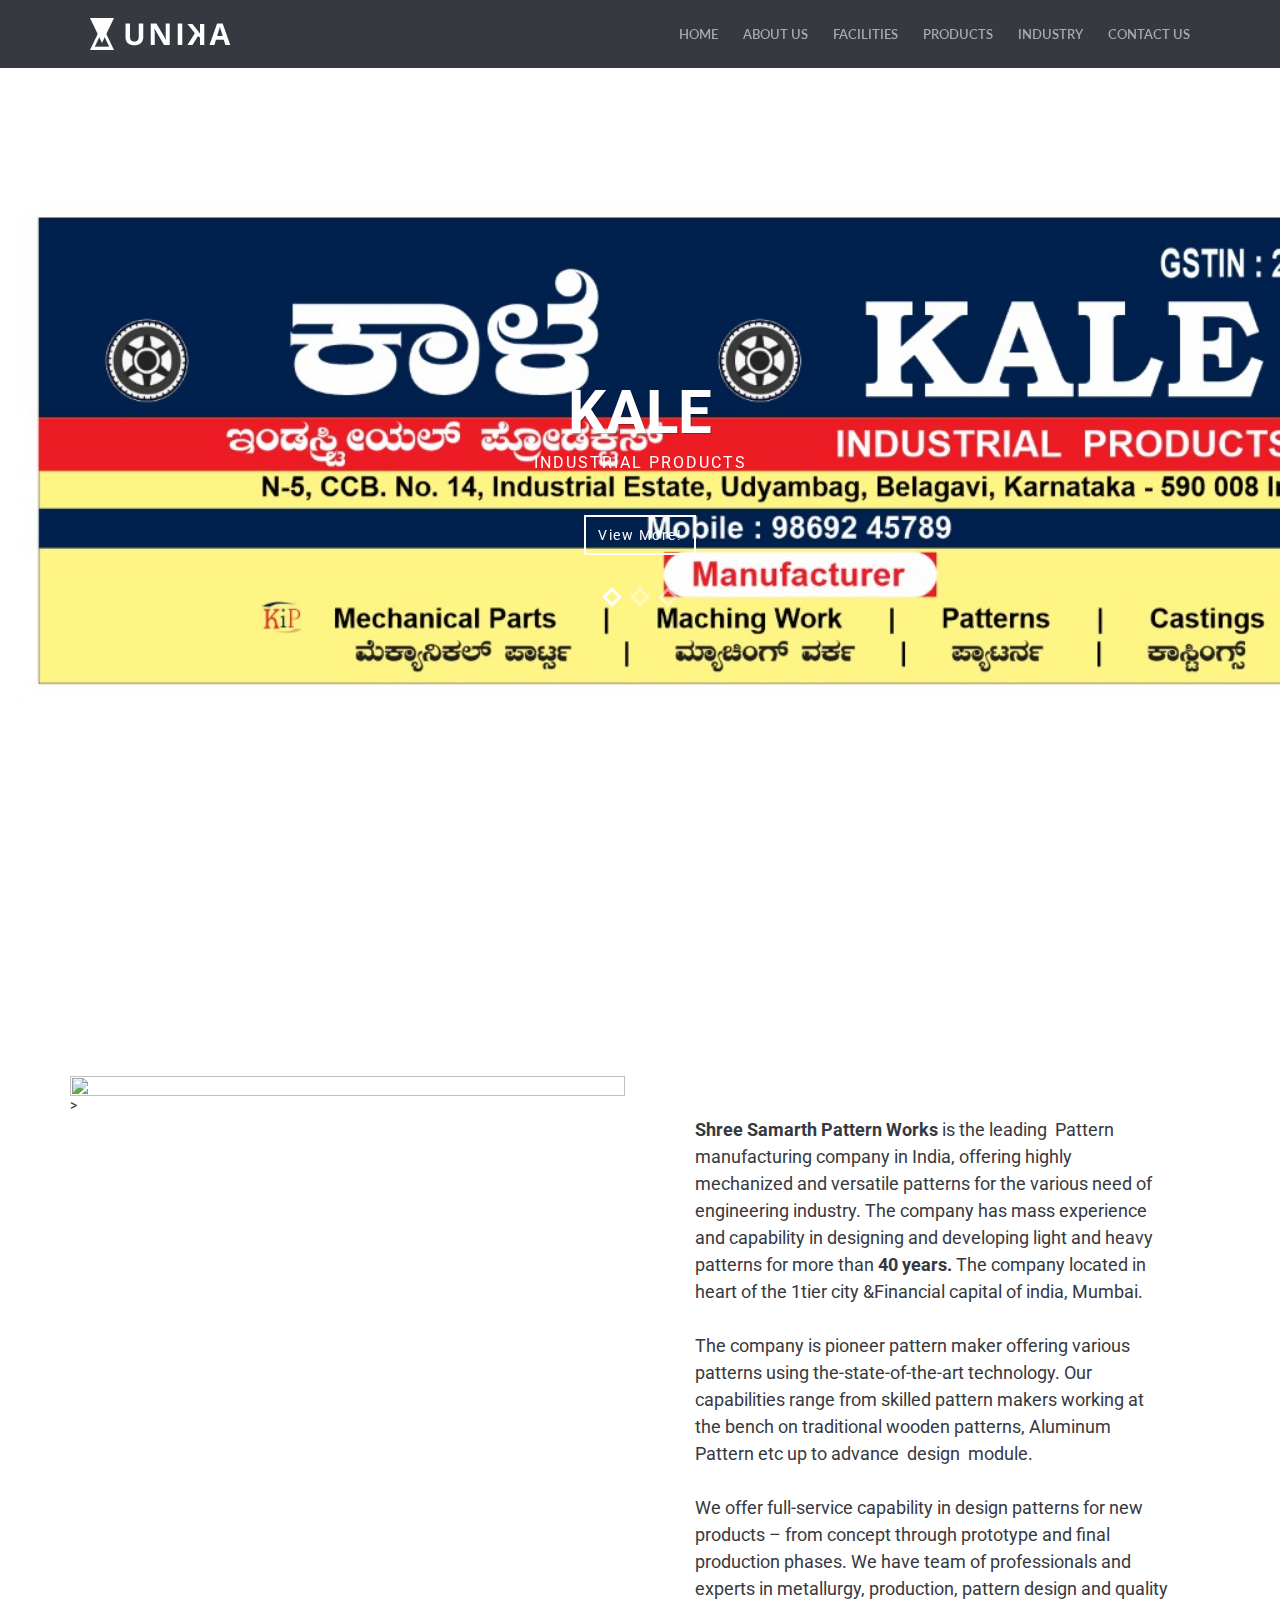
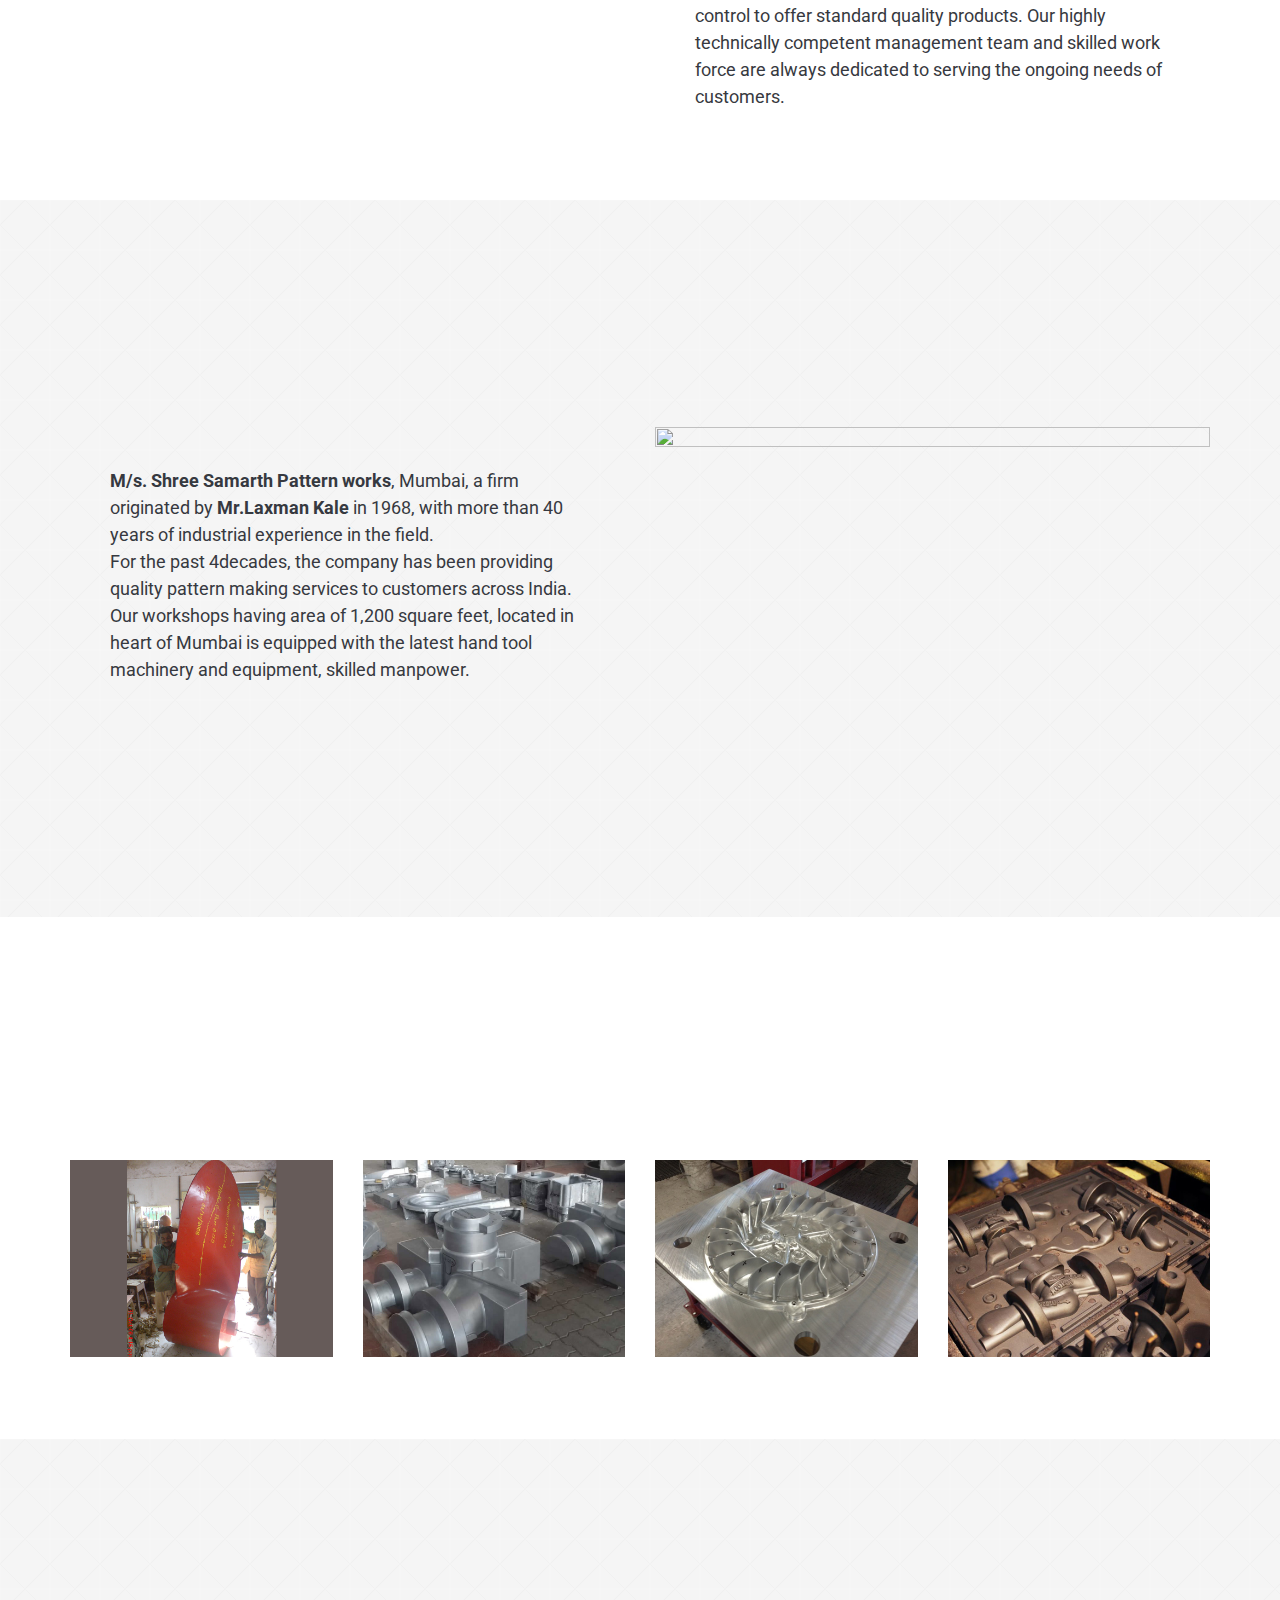
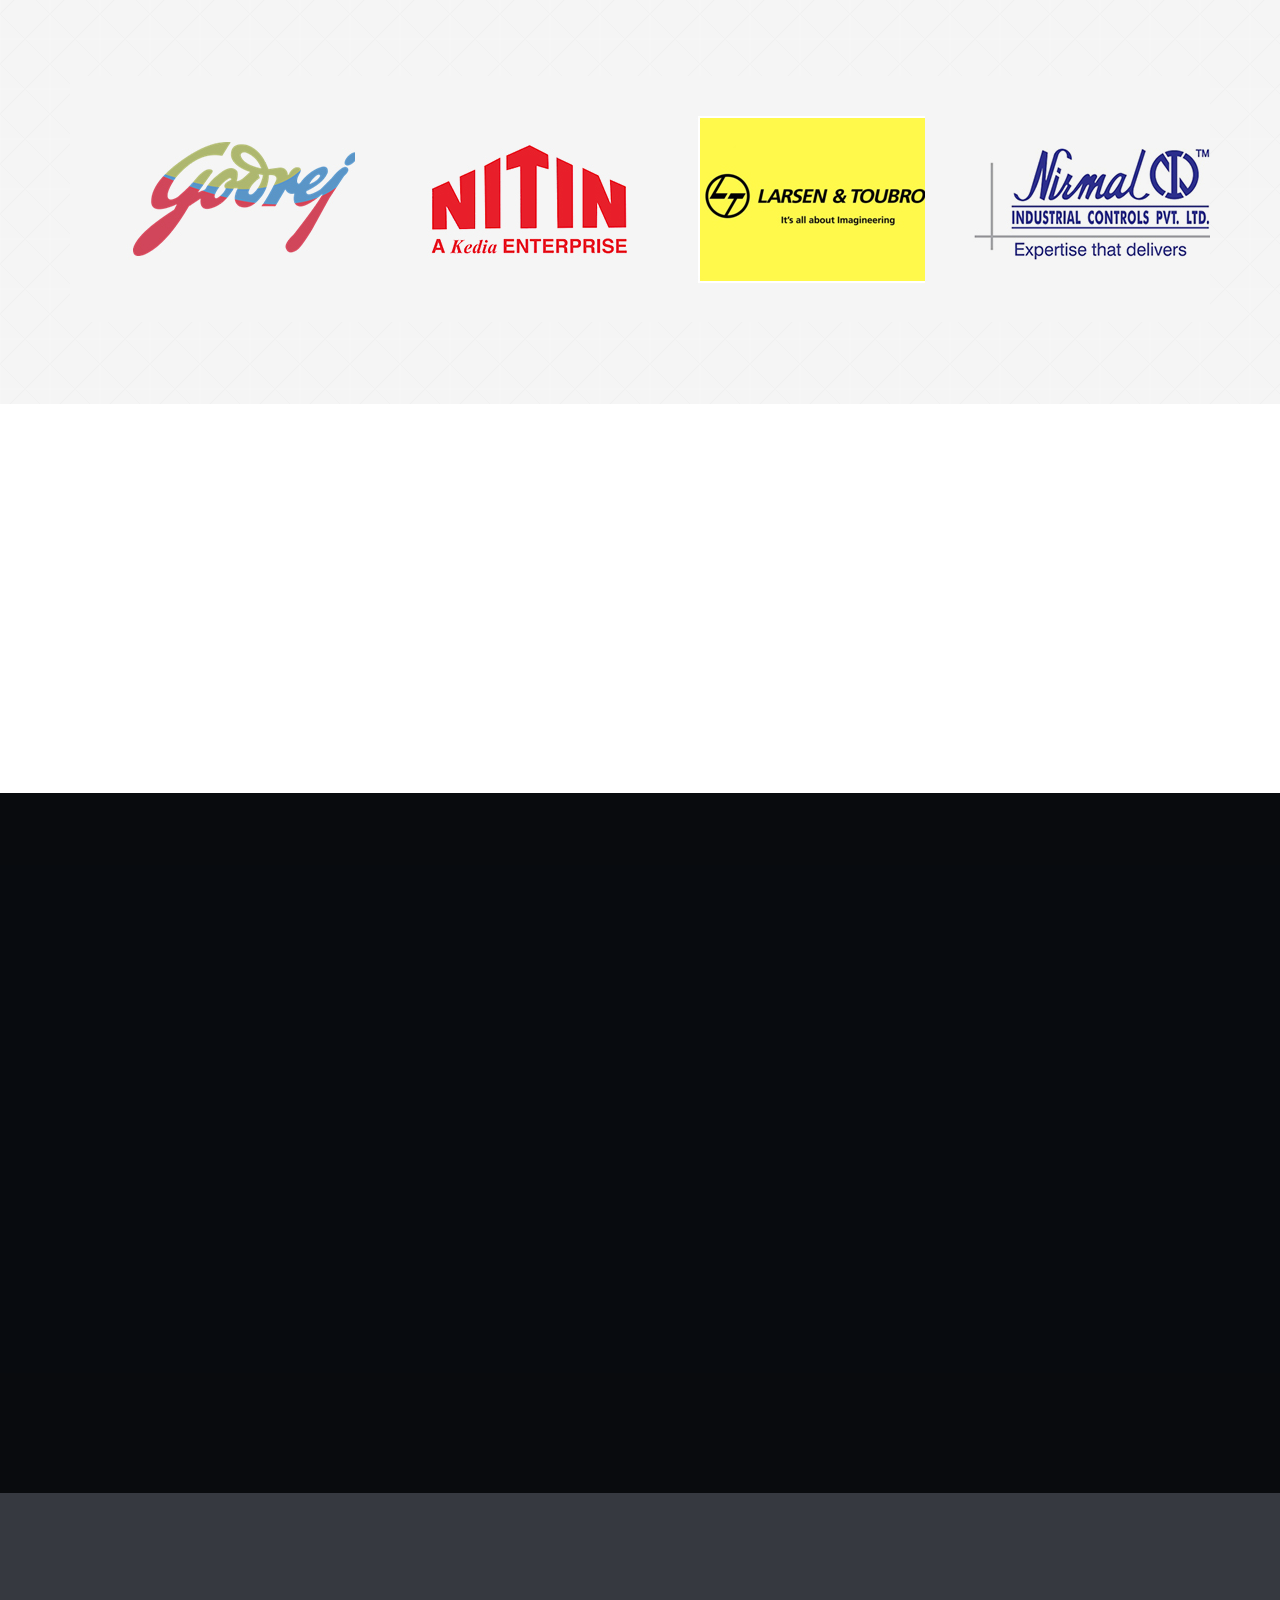
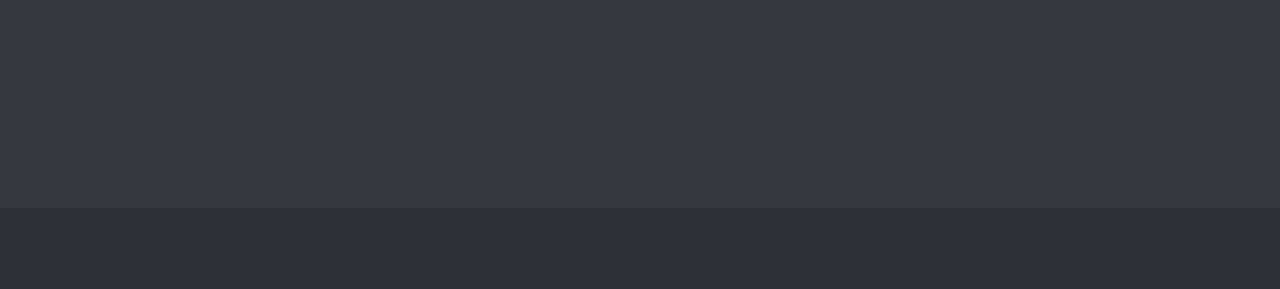
==== commit 31840d3b: "v1 files done" ====
--- a/unika-html/unika-html/index.html
+++ b/unika-html/unika-html/index.html
@@ -141,11 +141,14 @@
             </div>
                 
             <div class="container">
-                <div class="row" style="display: flex;">
-                    <div class="col-6" style="flex:50%">
-                        <img src="http://shreesamarthpattern.com/wp-content/uploads/2019/02/home-img1-1.jpg" alt="" class="wp-image-922" srcset="http://shreesamarthpattern.com/wp-content/uploads/2019/02/home-img1-1.jpg 800w, http://shreesamarthpattern.com/wp-content/uploads/2019/02/home-img1-1-150x150.jpg 150w, http://shreesamarthpattern.com/wp-content/uploads/2019/02/home-img1-1-300x300.jpg 300w, http://shreesamarthpattern.com/wp-content/uploads/2019/02/home-img1-1-768x768.jpg 768w" sizes="(max-width: 600px) 100vw, 600px" />
-                </div>
-                    <div class="col-6" style="flex:50%">
+                <div class="row">
+                    <div class="col-sm-6">
+                        <div class="img-pos">
+                        <img style="width:100%;height:100%; object-fit:contain" src="http://shreesamarthpattern.com/wp-content/uploads/2019/02/home-img1-1.jpg" alt="" class="wp-image-922" srcset="http://shreesamarthpattern.com/wp-content/uploads/2019/02/home-img1-1.jpg 800w, http://shreesamarthpattern.com/wp-content/uploads/2019/02/home-img1-1-150x150.jpg 150w, http://shreesamarthpattern.com/wp-content/uploads/2019/02/home-img1-1-300x300.jpg 300w, http://shreesamarthpattern.com/wp-content/uploads/2019/02/home-img1-1-768x768.jpg 768w" sizes="(max-width: 600px) 100vw, 600px" />
+                        </div>>
+                    </div>
+                    <div class="col-sm-6" >
+                        
                         <div class="content" style="padding: 10px; margin:30px">
                             <p style="font-size: 18px;"><strong>Shree Samarth Pattern Works</strong>&nbsp;is the leading &nbsp;Pattern manufacturing company in India, offering highly mechanized and versatile patterns for the various need of engineering industry. The company has mass experience and capability in designing and developing light and heavy patterns for more than&nbsp;<strong>40 years.</strong>&nbsp;The company located in heart of the 1tier city &amp;Financial capital of india, Mumbai. <br><br>The company is pioneer pattern maker offering various patterns using the-state-of-the-art technology. Our capabilities range from skilled pattern makers working at the bench on traditional wooden patterns, Aluminum Pattern etc up to advance&nbsp; design&nbsp; module. <br><br>We offer full-service capability in design patterns for new products – from concept through prototype and final production phases. We have team of professionals and experts in metallurgy, production, pattern design and quality control to offer standard quality products. Our highly technically competent management team and skilled work force are always dedicated to serving the ongoing needs of customers. </p>
                         </div>
@@ -170,27 +173,30 @@
                 </div>
                 <!-- End page header-->
                 <div class="container">
-                    <div class="row" style="display: flex;">
-                    <div class="col-6" style="flex:60%">
+                    <div class="row">
+                    <div class="col-sm-6">
                         <div class="content" style="padding: 10px; margin:30px">
                             <p style="font-size: 18px;"><strong>M/s. Shree Samarth Pattern works</strong>, Mumbai, a firm originated by&nbsp;<strong>Mr.Laxman Kale&nbsp;</strong>in 1968, with more than 40 years of industrial experience in the field.&nbsp; </p>
                             <p style="font-size: 18px;">For the past 4decades, the company has been providing quality pattern making services to customers across India. Our workshops having area of 1,200 square feet, located in heart of Mumbai is equipped with the latest hand tool machinery and equipment, skilled manpower.  </p>
                         </div>
+                        <div class="col-md-3">
+                            <div class="cta-btn wow bounceInRight" data-wow-delay="0.4s">
+                        <a class="btn btn-default btn-lg" href="http://www.imransdesign.com/" target="_blank" role="button">Read More</a>
+                            </div>
+                        </div>
                    
                 </div>
                     
-                        <div class="col-6" style="flex:40%">
-                            <img src="http://shreesamarthpattern.com/wp-content/uploads/2019/02/about-samarth2.png" alt="" class="wp-image-940" srcset="http://shreesamarthpattern.com/wp-content/uploads/2019/02/about-samarth2.png 400w, http://shreesamarthpattern.com/wp-content/uploads/2019/02/about-samarth2-243x300.png 243w" sizes="(max-width: 300px) 100vw, 300px" />
-                    </div>
+                        <div class="col-sm-6">
+                            <div class="img-pos">
+                            <img style="width:100%;height:100%; object-fit:contain" src="http://shreesamarthpattern.com/wp-content/uploads/2019/02/about-samarth2.png" alt="" class="wp-image-940" srcset="http://shreesamarthpattern.com/wp-content/uploads/2019/02/about-samarth2.png 400w, http://shreesamarthpattern.com/wp-content/uploads/2019/02/about-samarth2-243x300.png 243w" sizes="(max-width: 300px) 100vw, 300px" />
+                        </div>
+                        </div>
                         
                    
                    
                   </div>
-                  <div class="col-md-3">
-    <div class="cta-btn wow bounceInRight" data-wow-delay="0.4s">
-<a class="btn btn-default btn-lg" href="http://www.imransdesign.com/" target="_blank" role="button">Read More</a>
-    </div>
-</div>       
+         
 </div>
                 
 
@@ -438,6 +444,51 @@
             <!-- Begin footer -->
             <footer class="text-off-white">
             
+                <div class="footer-top">
+                	<div class="container">
+                    	<div class="row wow bounceInLeft" data-wow-delay="0.4s">
+
+                            <div class="col-sm-6 col-md-4">
+                            	<h4>Useful Links</h4>
+                                <ul class="imp-links">
+                                	<li><a href="">About</a></li>
+                                	<li><a href="">Services</a></li>
+                                	<li><a href="">Press</a></li>
+                                	<li><a href="">Copyright</a></li>
+                                	<li><a href="">Advertise</a></li>
+                                	<li><a href="">Legal</a></li>
+                                </ul>
+                            </div>
+                        
+                        	<div class="col-sm-6 col-md-4">
+                                <h4>Subscribe</h4>
+                            	<div id="footer_signup">
+                                    <div id="email">
+                                        <form id="subscribe" method="POST">
+                                            <input type="text" placeholder="Enter email address" name="email" id="address" data-validate="validate(required, email)"/>
+                                            <button type="submit">Submit</button>
+                                            <span id="result" class="section-description"></span>
+                                        </form> 
+                                    </div>
+                                </div> 
+                                <p>Lorem ipsum dolor sit amet, consectetur adipisicing elit, sed do eiusmod tempor incididunt ut labore et dolore magna aliqua.</p> 
+                            </div>
+
+                            <div class="col-sm-12 col-md-4">
+                                <h4>Recent Tweets</h4>
+                                <div class="single-tweet">
+                                    <div class="tweet-content"><span>@Unika</span> Excepteur sint occaecat cupidatat non proident</div>
+                                    <div class="tweet-date">1 Hour ago</div>
+                                </div>
+                                <div class="single-tweet">
+                                    <div class="tweet-content"><span>@Unika</span> Excepteur sint occaecat cupidatat non proident uku shumaru</div>
+                                    <div class="tweet-date">1 Hour ago</div>
+                                </div>
+                            </div>
+                            
+                        </div> <!-- /.row -->
+                    </div> <!-- /.container -->
+                </div>
                 
                 <div class="footer">
                     <div class="container text-center wow fadeIn" data-wow-delay="0.4s">
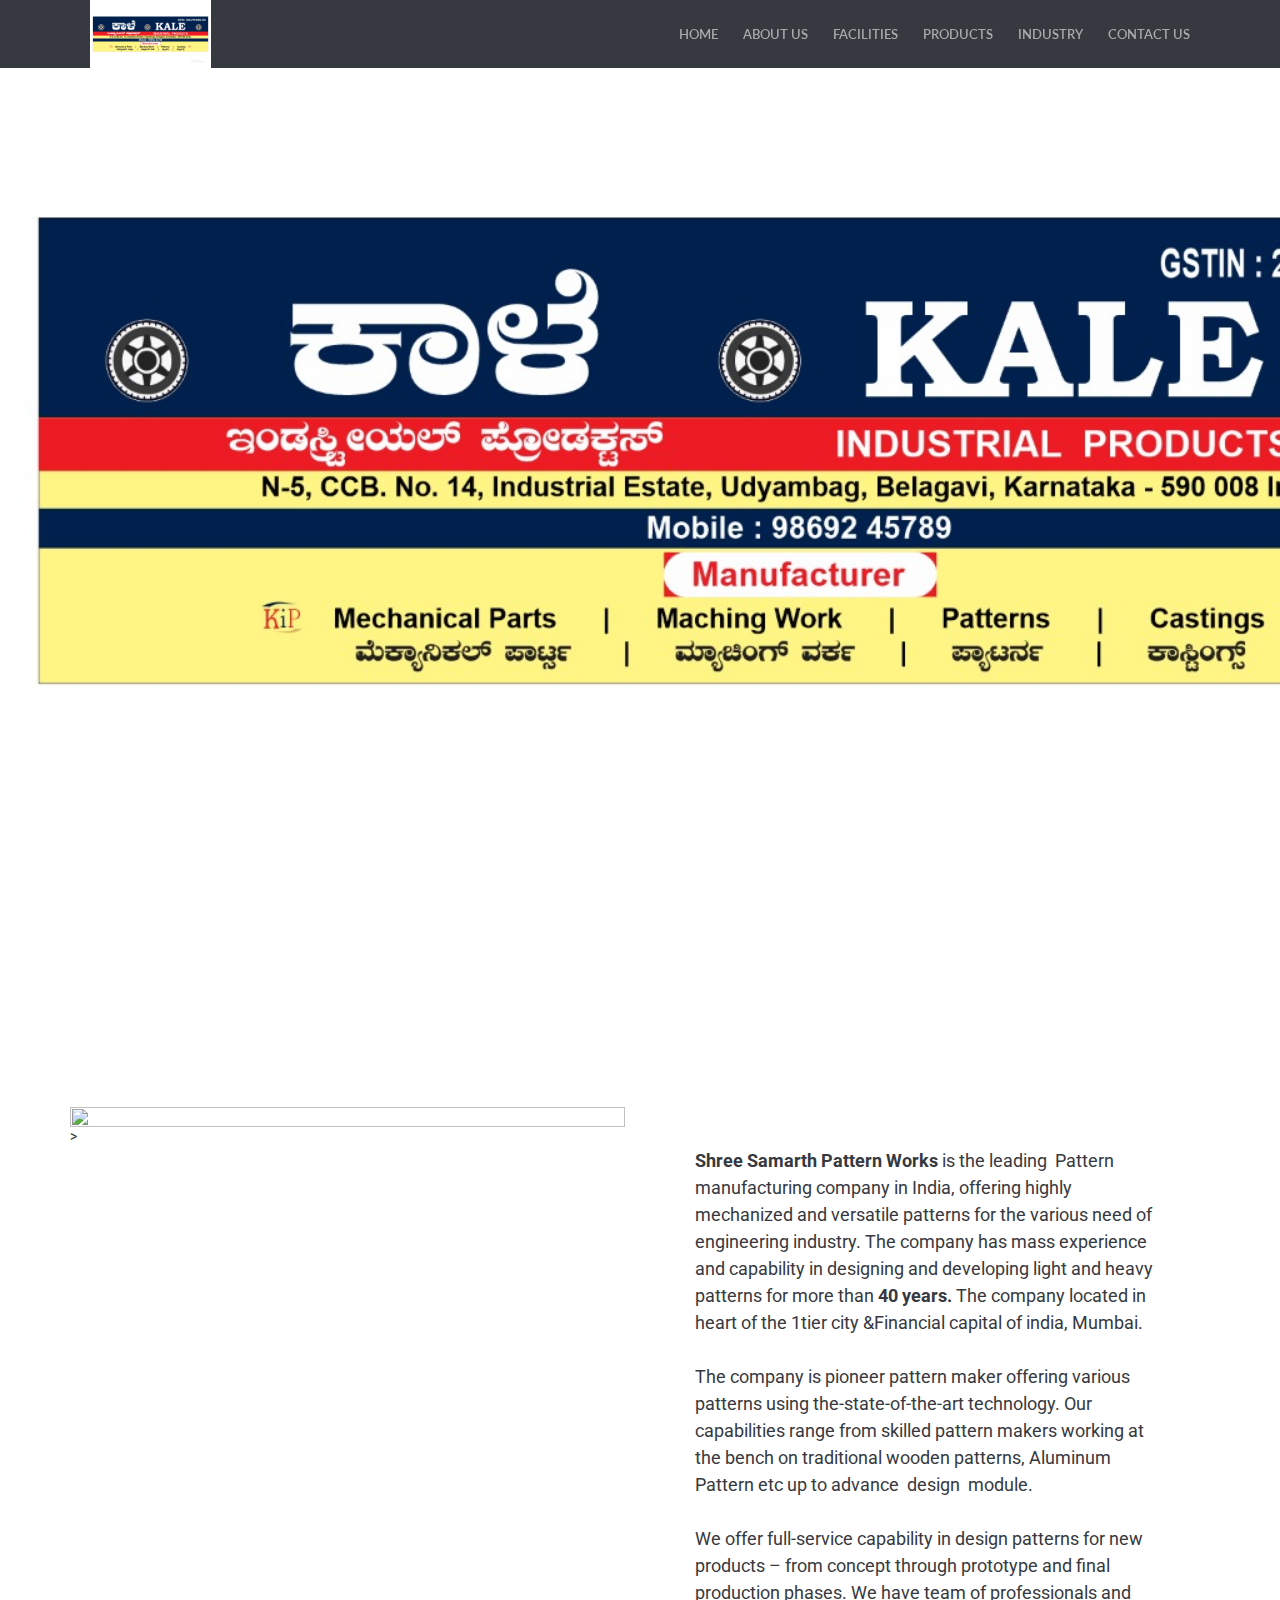
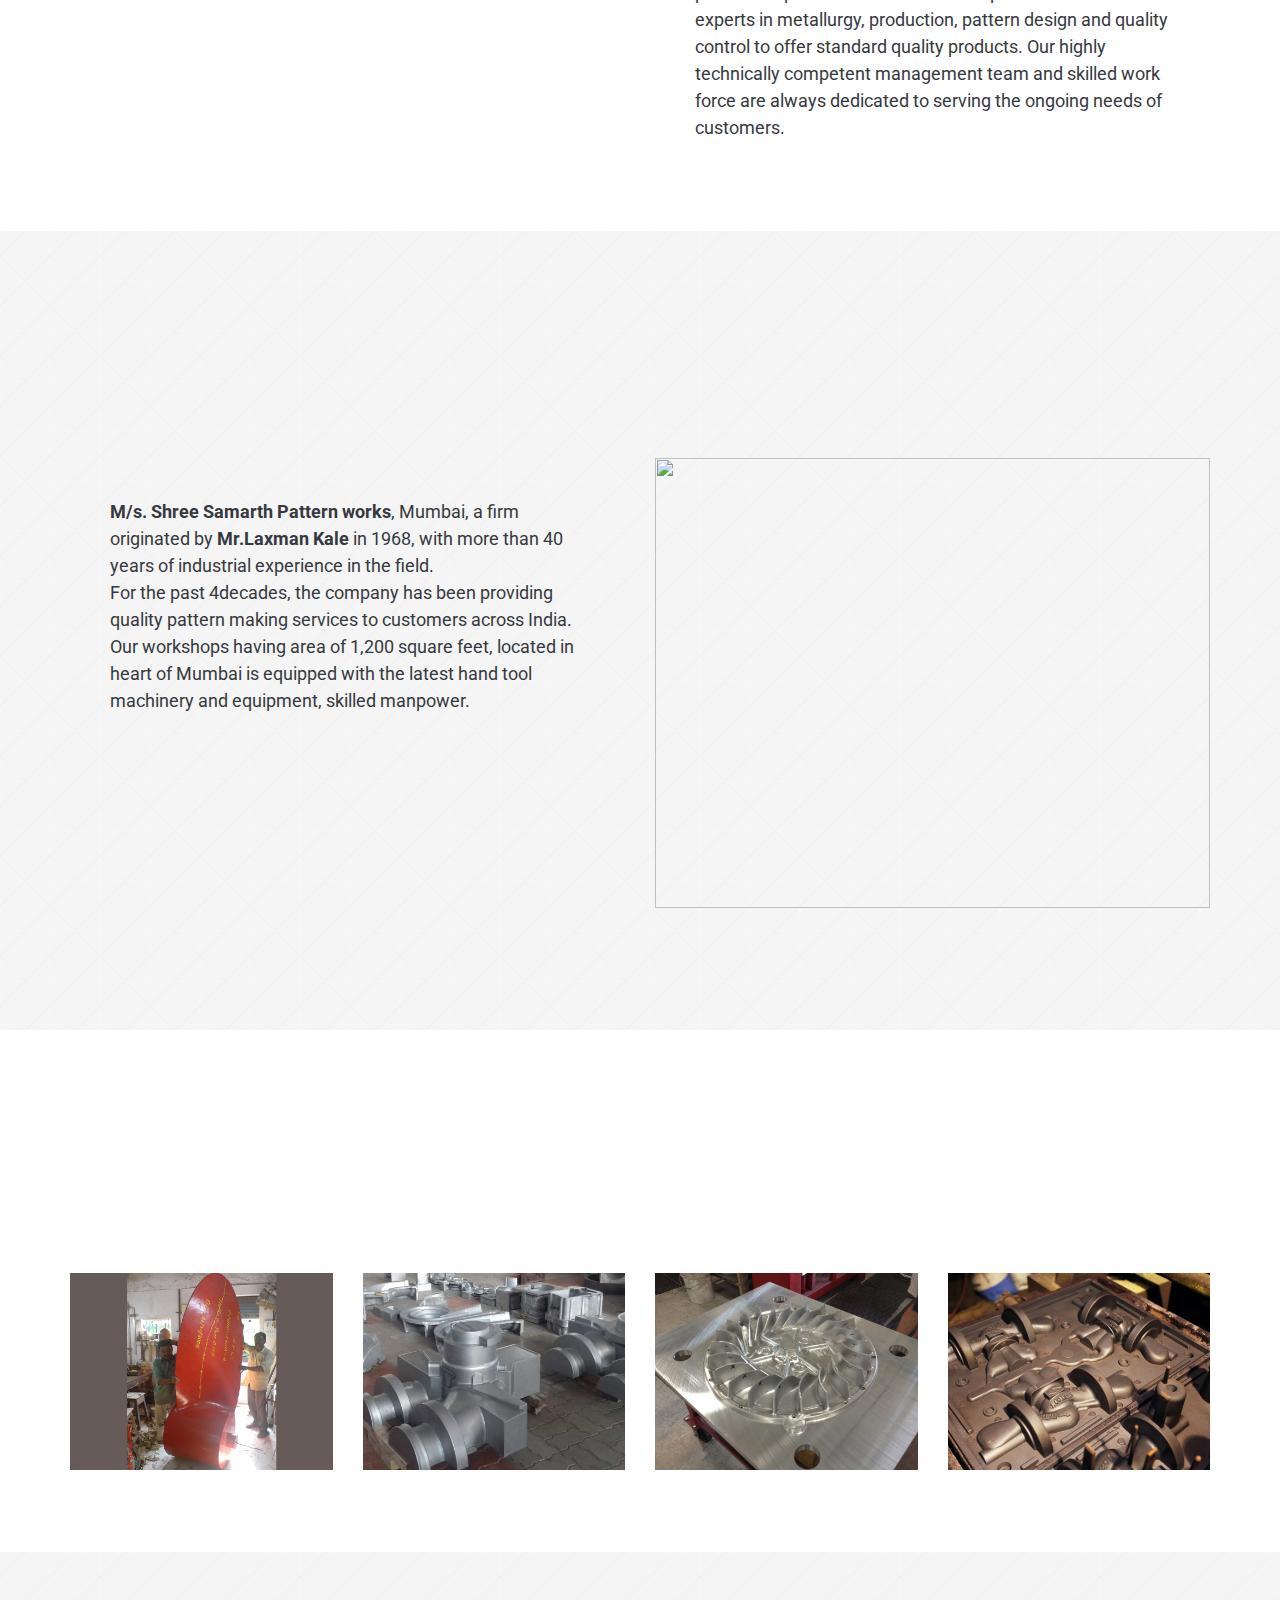
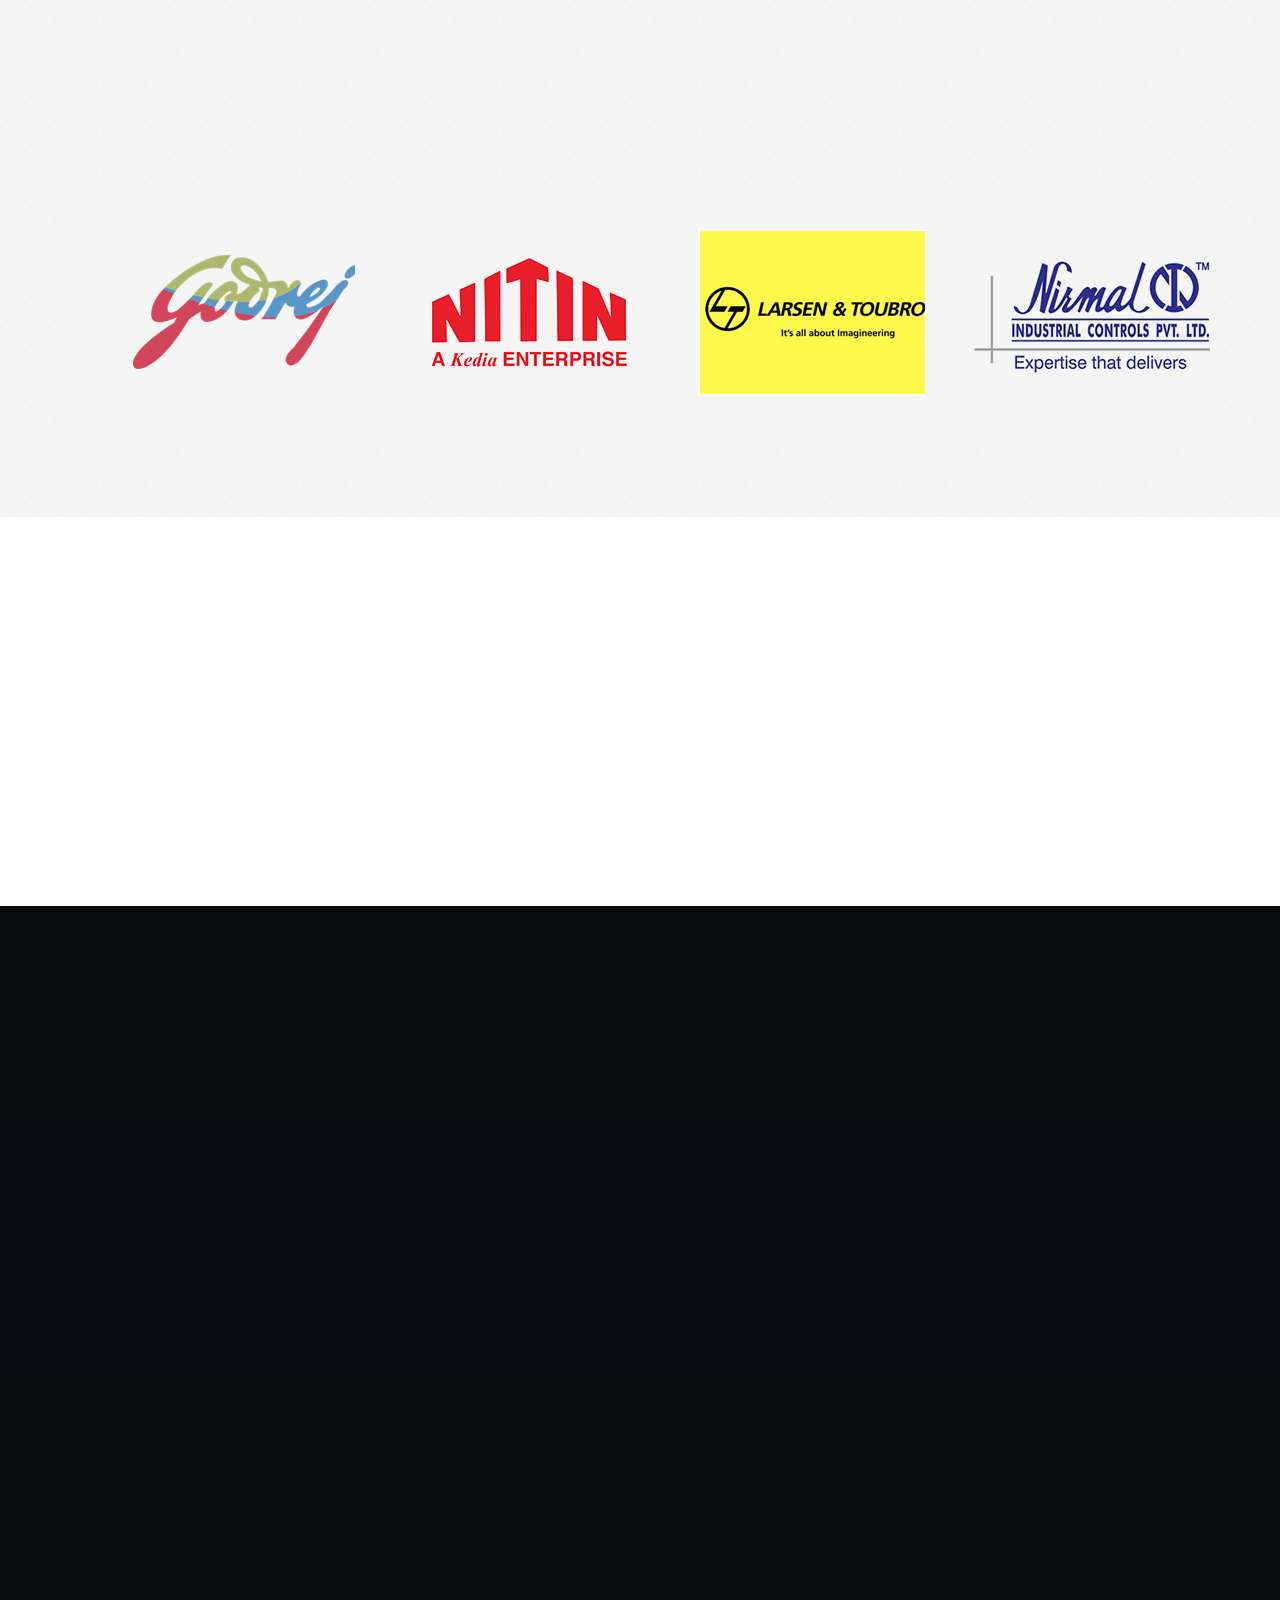
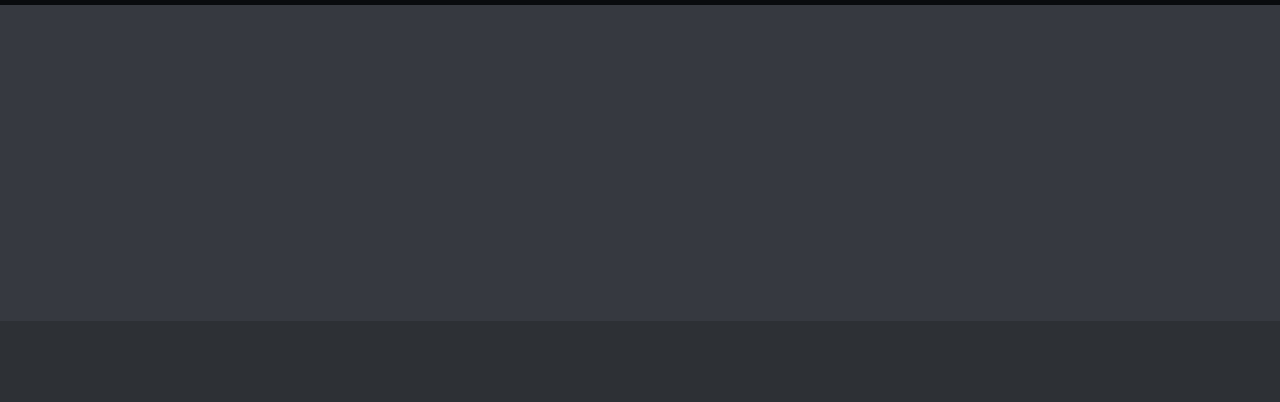
==== commit 3cba6a91: "base files done" ====
--- a/unika-html/unika-html/index.html
+++ b/unika-html/unika-html/index.html
@@ -97,10 +97,10 @@
             
             
         	<!-- Begin text carousel intro section -->
-			<section id="text-carousel-intro-section" class="parallax" data-stellar-background-ratio="0.5" style="background-image: url(img/logo_web.jpeg); background-size:cover;">
+			<section id="text-carousel-intro-section" class="parallax" data-stellar-background-ratio="0.5" style="background-image: url(img/logo_web.jpeg); background-size:cover;padding-bottom: 5px;">
 				
 				<div class="container">
-					<div class="caption text-center text-white" data-stellar-ratio="0.7">
+					<!-- <div class="caption text-center text-white" data-stellar-ratio="0.7">
 
 						<div id="owl-intro-text" class="owl-carousel">
 							<div class="item">
@@ -123,7 +123,7 @@
 							</div>
 						</div>
 
-					</div> <!-- /.caption -->
+					</div> /.caption -->
 				</div> <!-- /.container -->
 
 			</section>
@@ -135,7 +135,7 @@
                     <div class="page-header text-center wow fadeInUp" data-wow-delay="0.3s">
                         <h2>Welcome</h2>
                         <div class="devider"></div>
-                        <p class="subtitle"></p>
+                        <p class="subtitle">What we do!</p>
                     </div>
                 </div>
             </div>
@@ -174,7 +174,7 @@
                 <!-- End page header-->
                 <div class="container">
                     <div class="row">
-                    <div class="col-sm-6">
+                    <div class="col-sm-6" style="padding-bottom: 20px;">
                         <div class="content" style="padding: 10px; margin:30px">
                             <p style="font-size: 18px;"><strong>M/s. Shree Samarth Pattern works</strong>, Mumbai, a firm originated by&nbsp;<strong>Mr.Laxman Kale&nbsp;</strong>in 1968, with more than 40 years of industrial experience in the field.&nbsp; </p>
                             <p style="font-size: 18px;">For the past 4decades, the company has been providing quality pattern making services to customers across India. Our workshops having area of 1,200 square feet, located in heart of Mumbai is equipped with the latest hand tool machinery and equipment, skilled manpower.  </p>
@@ -189,7 +189,7 @@
                     
                         <div class="col-sm-6">
                             <div class="img-pos">
-                            <img style="width:100%;height:100%; object-fit:contain" src="http://shreesamarthpattern.com/wp-content/uploads/2019/02/about-samarth2.png" alt="" class="wp-image-940" srcset="http://shreesamarthpattern.com/wp-content/uploads/2019/02/about-samarth2.png 400w, http://shreesamarthpattern.com/wp-content/uploads/2019/02/about-samarth2-243x300.png 243w" sizes="(max-width: 300px) 100vw, 300px" />
+                            <img style="width:100%;height:450px; object-fit:contain" src="http://shreesamarthpattern.com/wp-content/uploads/2019/02/about-samarth2.png" alt="" class="wp-image-940" srcset="http://shreesamarthpattern.com/wp-content/uploads/2019/02/about-samarth2.png 400w, http://shreesamarthpattern.com/wp-content/uploads/2019/02/about-samarth2-243x300.png 243w" sizes="(max-width: 300px) 100vw, 300px" />
                         </div>
                         </div>
                         
--- a/unika-html/unika-html/css/style.css
+++ b/unika-html/unika-html/css/style.css
@@ -177,20 +177,24 @@
 	transition: all 0.2s ease-in-out;
 }
 .navbar-default .navbar-brand {
-	background-image: url(../img/logo.png);
-	background-size: auto;
+	background-image: url(../img/logo_web.jpeg);
+	background-size: contain;
+	
 }
 .navbar-shrink .navbar-brand {
-	background-image: url(../img/logo.png);
-	background-size: auto;
+	background-image: url(../img/logo_web.jpeg);
+	background-size: contain;
+	
 }
 .navbar-transparent .navbar-brand {
-	background-image: url(../img/logo.png);
-	background-size: auto;
+	background-image: url(../img/logo_web.jpeg);
+	background-size: contain;
+	
 }
 .navbar-inverse .navbar-brand {
-	background-image: url(../img/logo.png);
-	background-size: auto;
+	background-image: url(../img/logo_web.jpeg);
+	background-size: contain;
+	
 }
 
 /* Navbar links */
@@ -1181,7 +1185,7 @@
 	box-shadow: 0 4px 8px 0 rgba(0,0,0,0.2);
 	transition: 0.3s;
 	width: 100%;
-	
+	height: fit-content;
   }
 .product-card:hover {
 	padding-left: 5px;
@@ -1190,7 +1194,18 @@
   
 .product-container {
 	padding: 20px 16px;
-}
+
+}
+.product-container3 {
+	padding: 10px 5px;
+
+}
+.product-container2 {
+	padding: 20px 16px;
+	height: 400px;
+}
+
+
 
 .product-card{
 	margin: 0 auto; /* Added */
@@ -1199,6 +1214,3 @@
 }
 
 /* ===== industry ===== */
-.img-pos{
-	
-}
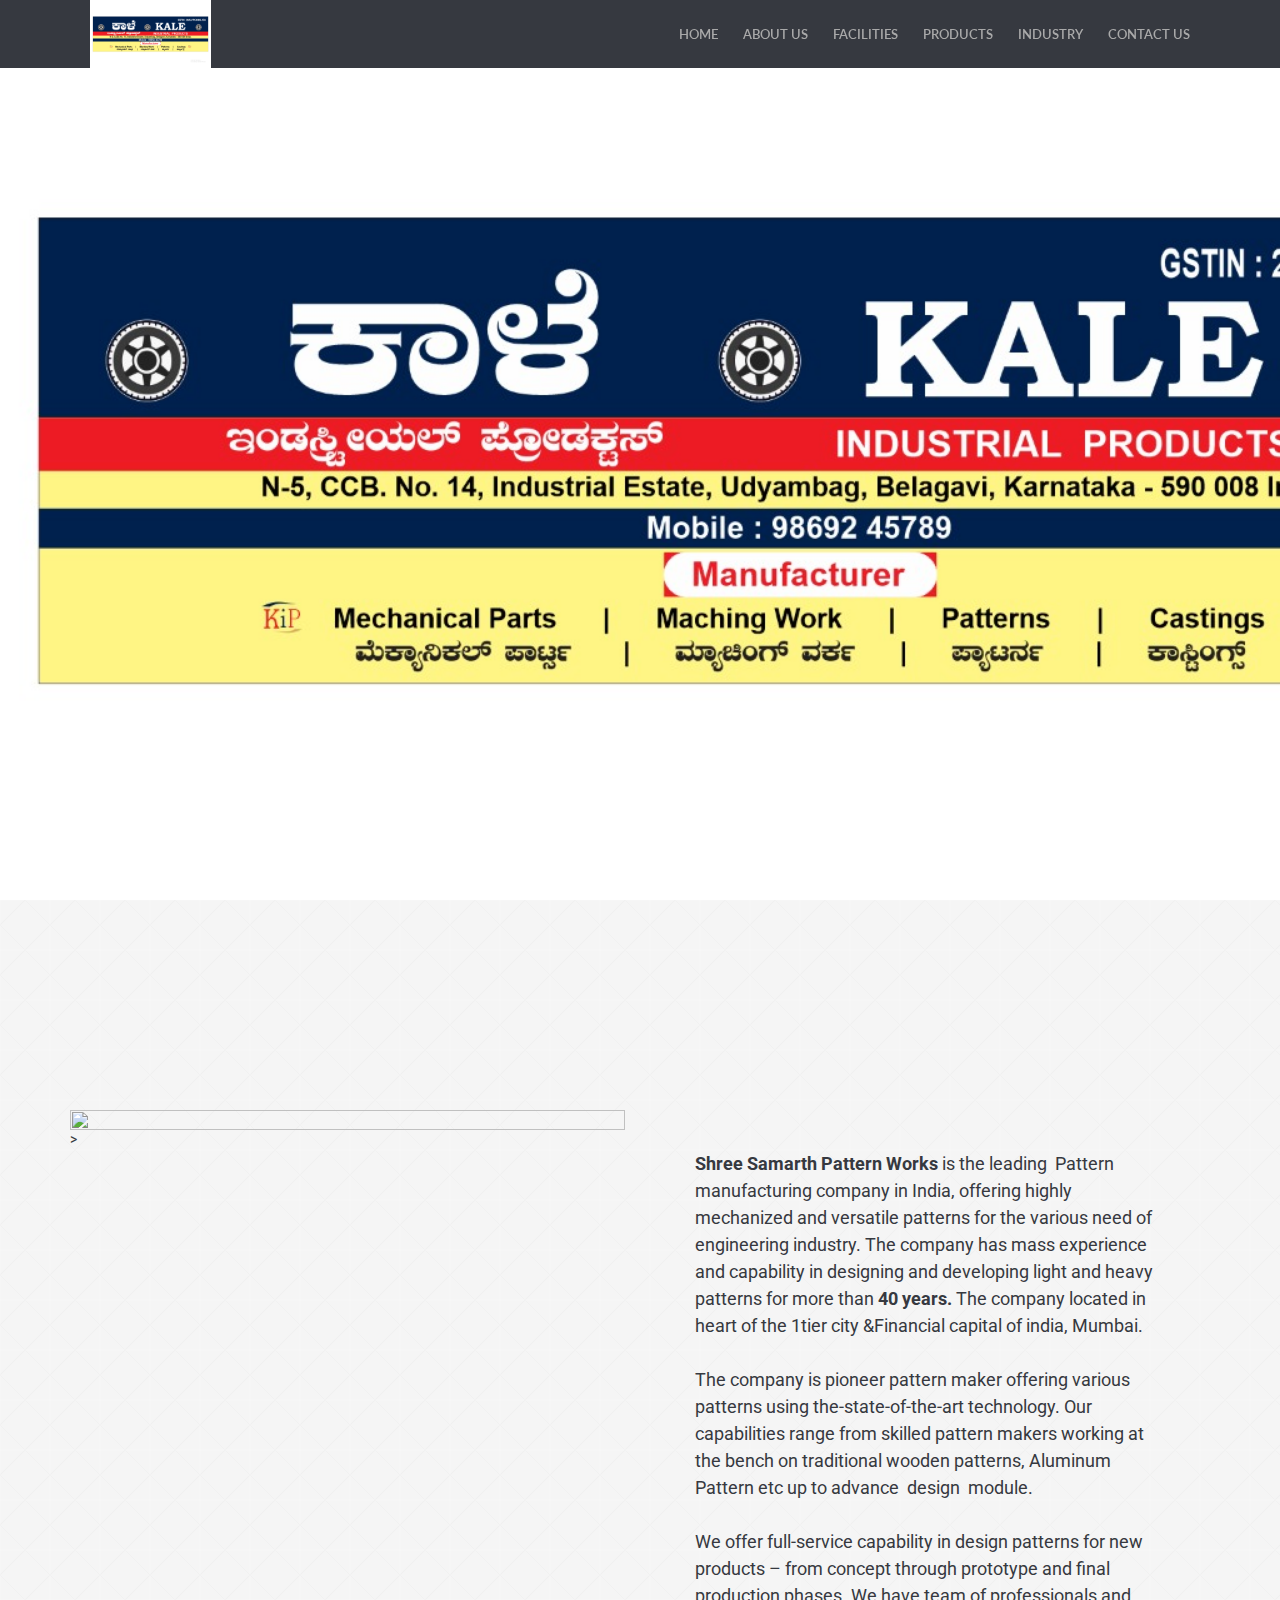
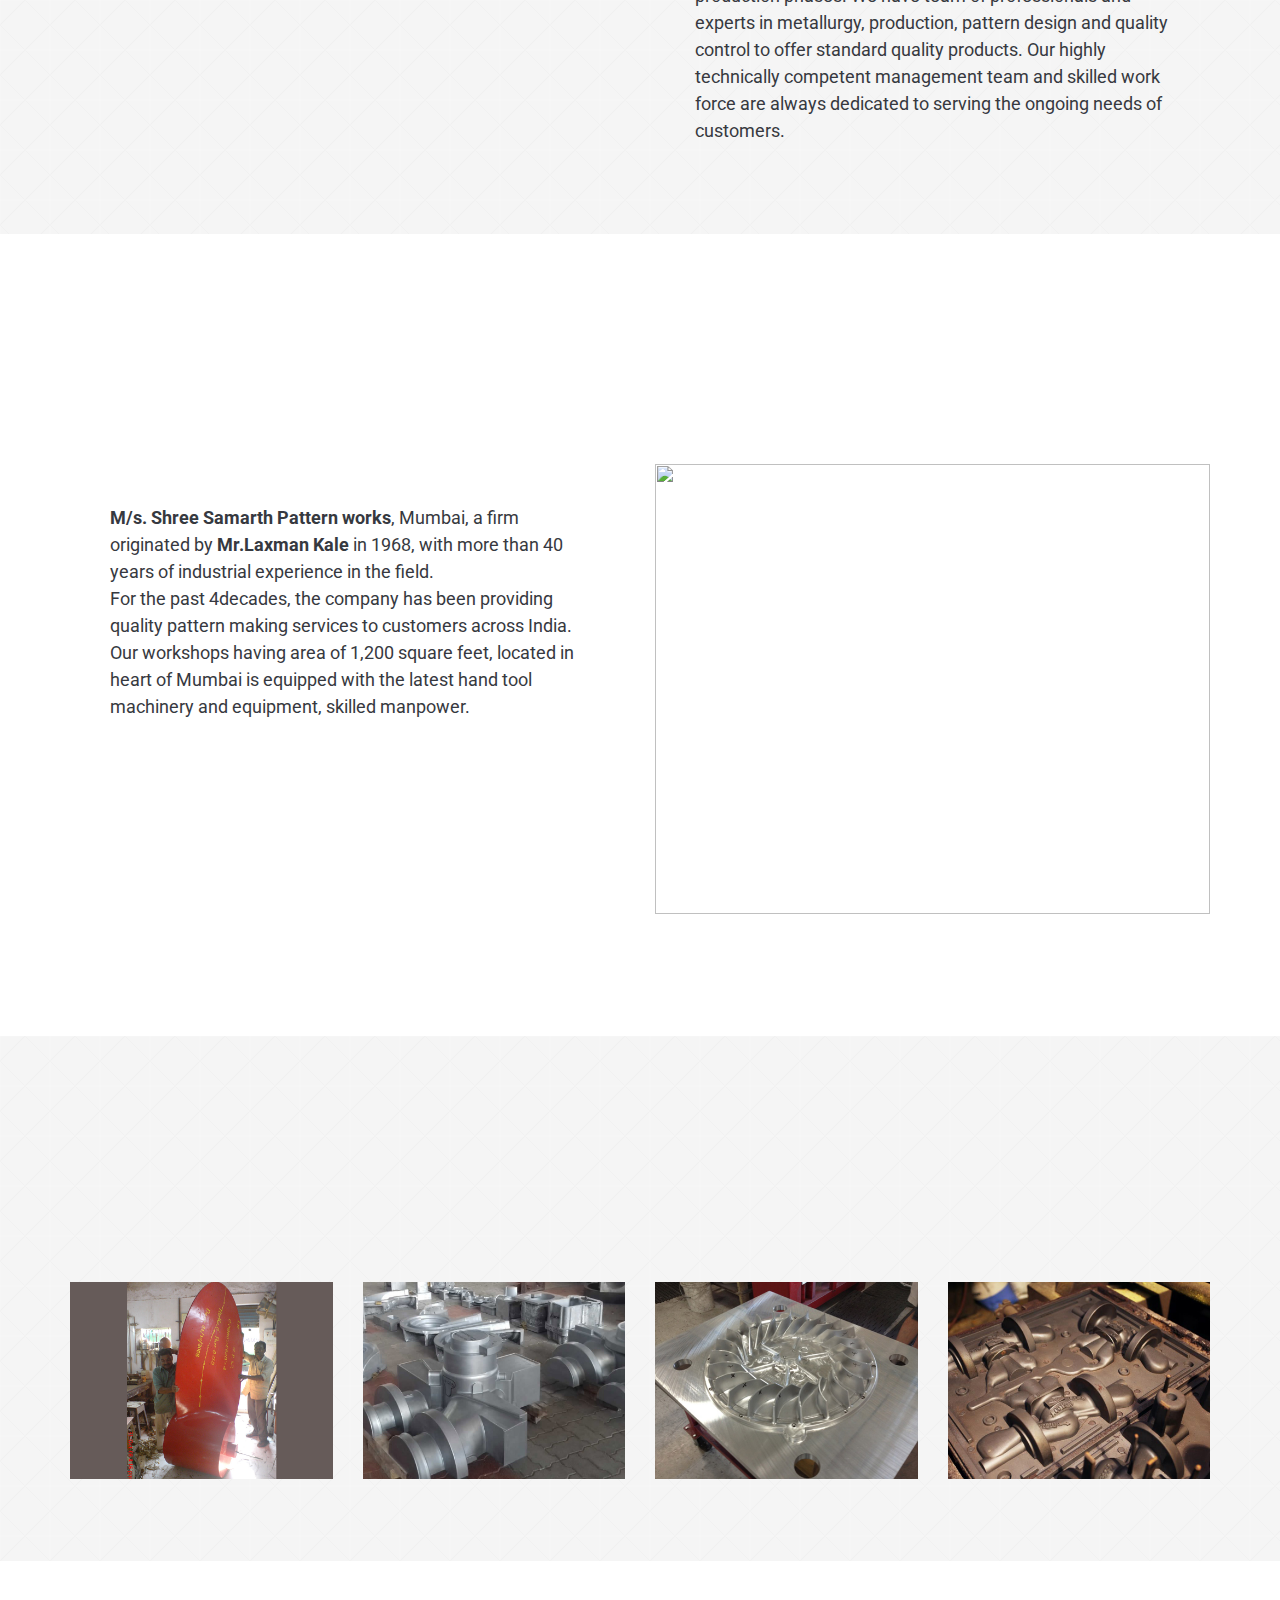
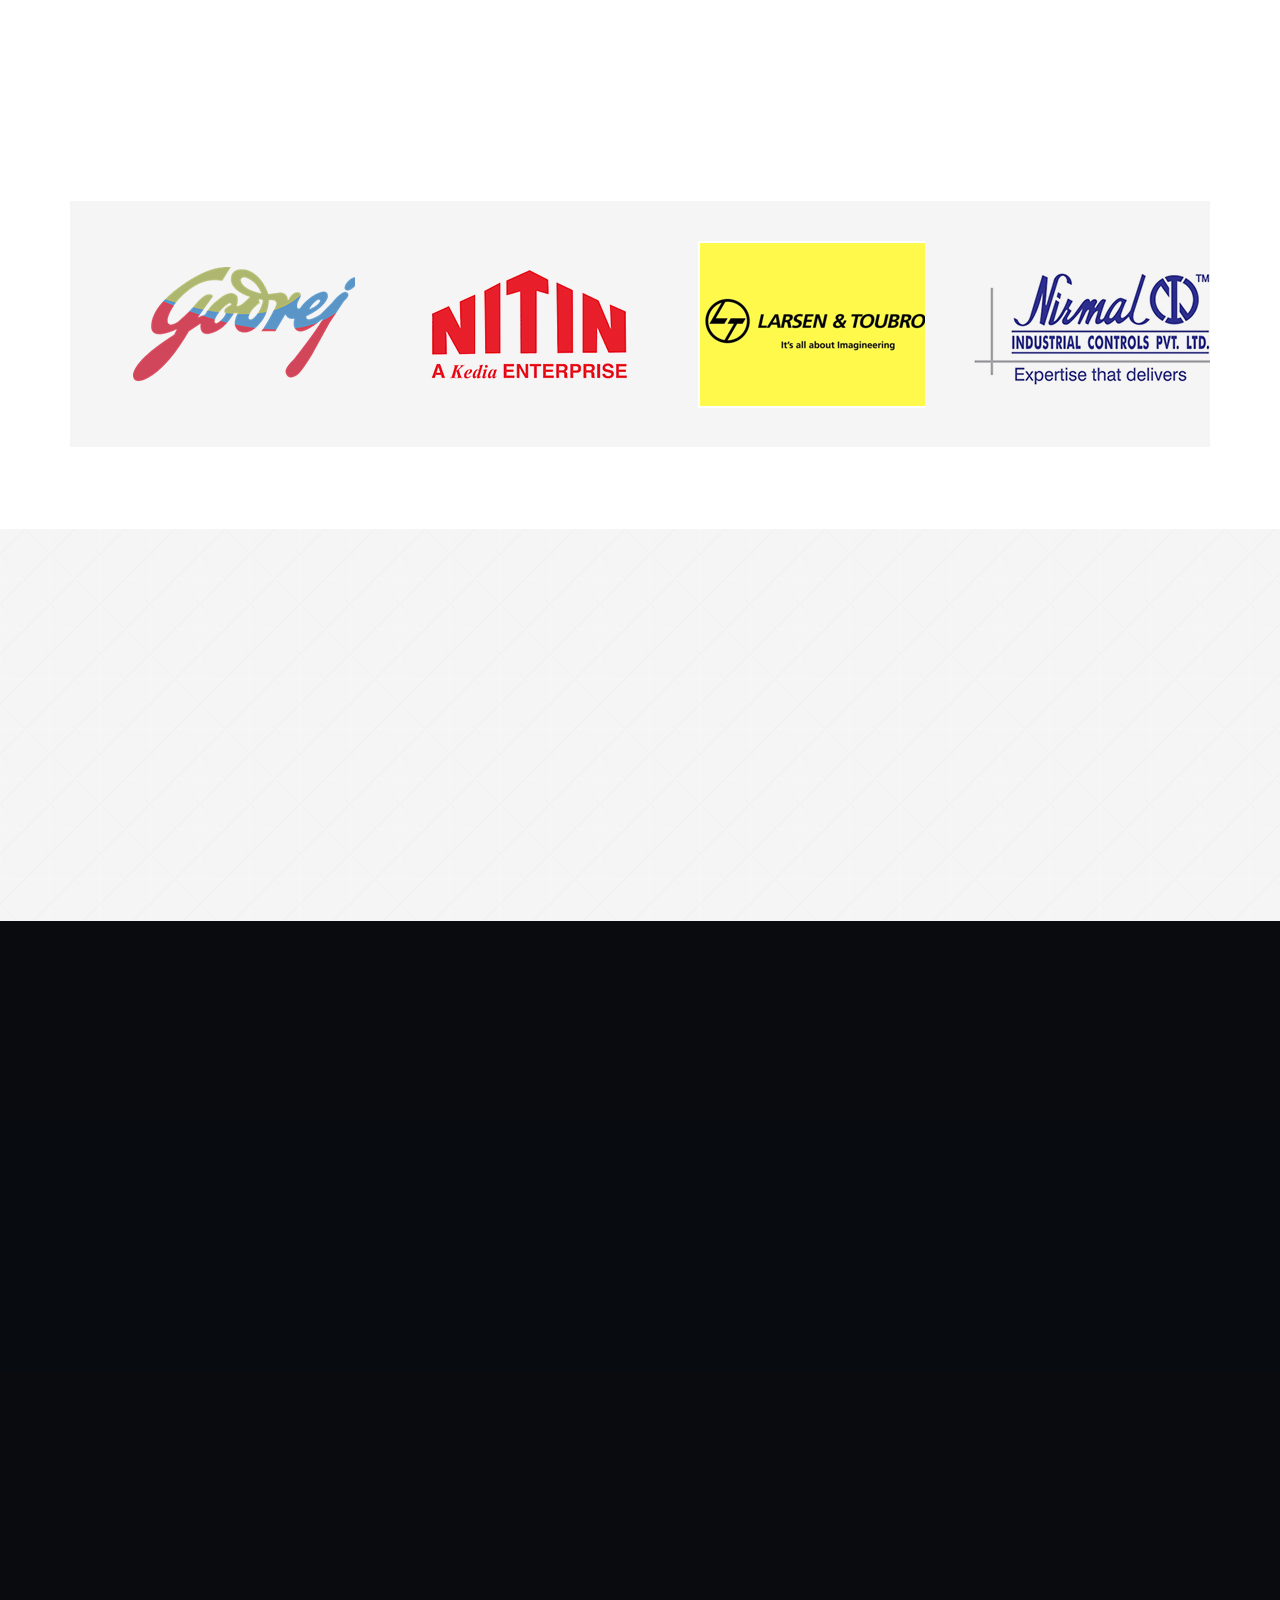
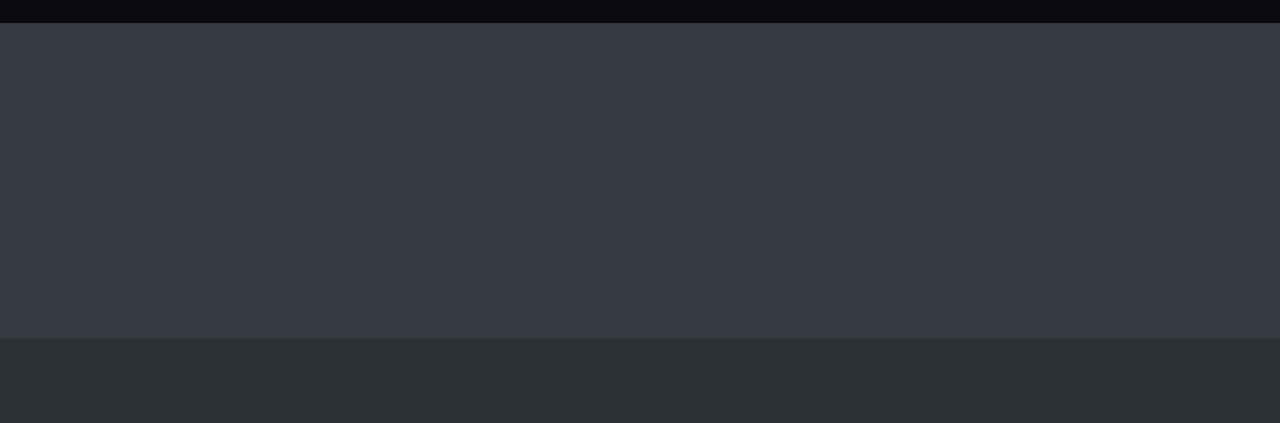
==== commit cb9b5737: "completed 4 pages" ====
--- a/unika-html/unika-html/index.html
+++ b/unika-html/unika-html/index.html
@@ -79,11 +79,11 @@
                     <div class="collapse navbar-collapse" id="bs-example-navbar-collapse-1">
                         <ul class="nav navbar-nav navbar-right">
                             <li><a class="page-scroll" href="body">Home</a></li>
-                            <li><a class="page-scroll" href="#about-section">About Us</a></li>
-                            <li><a class="page-scroll" href="#services-section">Facilities</a></li>
-                            <li><a class="page-scroll" href="#portfolio-section">Products</a></li>
-                            <li><a class="page-scroll" href="#team-section">Industry</a></li>                            
-                            <li><a class="page-scroll" href="#contact-section">Contact Us</a></li>
+                            <li><a class="page-scroll" href="about.html">About Us</a></li>
+                            <li><a class="page-scroll" href="#">Facilities</a></li>
+                            <li><a class="page-scroll" href="products.html">Products</a></li>
+                            <li><a class="page-scroll" href="industry.html">Industry</a></li>                            
+                            <li><a class="page-scroll" href="contact.html">Contact Us</a></li>
                         </ul>
                     </div><!-- /.navbar-collapse -->
                   </div><!-- /.container -->
@@ -135,7 +135,7 @@
                     <div class="page-header text-center wow fadeInUp" data-wow-delay="0.3s">
                         <h2>Welcome</h2>
                         <div class="devider"></div>
-                        <p class="subtitle">What we do!</p>
+                        <p class="subtitle" ><b>What we do!</b></p>
                     </div>
                 </div>
             </div>
@@ -167,7 +167,7 @@
                         <div class="page-header text-center wow fadeInUp" data-wow-delay="0.3s">
                             <h2>About</h2>
                             <div class="devider"></div>
-                            <p class="subtitle">little information</p>
+                            <p class="subtitle"><b>little information</b></p>
                         </div>
                     </div>
                 </div>
@@ -181,7 +181,7 @@
                         </div>
                         <div class="col-md-3">
                             <div class="cta-btn wow bounceInRight" data-wow-delay="0.4s">
-                        <a class="btn btn-default btn-lg" href="http://www.imransdesign.com/" target="_blank" role="button">Read More</a>
+                        <a class="btn btn-default btn-lg" href="about.html" target="_blank" role="button">Read More</a>
                             </div>
                         </div>
                    
@@ -235,7 +235,7 @@
                                         <div class="page-header text-center wow fadeInDown" data-wow-delay="0.4s">
                                             <h2>Our Products</h2>
                                             <div class="devider"></div>
-                                            <p class="subtitle">What we are proud of</p>
+                                            <p class="subtitle"><b>What we are proud of</b></p>
                                         </div>
                                     </div>
                                 </div>
@@ -316,7 +316,7 @@
                         <div class="page-header text-center wow fadeInDown" data-wow-delay="0.4s">
                             <h2>Our Clients</h2>
                             <div class="devider"></div>
-                            <p class="subtitle">Those who trust us</p>
+                            <p class="subtitle"><b>Those who trust us</b></p>
                         </div>
                     </div>
                 </div>
@@ -355,7 +355,7 @@
                         <div class="page-header text-center wow fadeInDown" data-wow-delay="0.4s">
                             <h2>Join Us</h2>
                             <div class="devider"></div>
-                            <p class="subtitle">Follow us on social networks</p>
+                            <p class="subtitle"><b>Follow us on social networks</b></p>
                         </div>
                     </div>
                 </div>
@@ -386,9 +386,9 @@
                 <div class="page-header-wrapper">
                     <div class="container">
                         <div class="page-header text-center wow fadeInDown" data-wow-delay="0.4s">
-                            <h2>Contacts</h2>
+                            <h2>Contact US</h2>
                             <div class="devider"></div>
-                            <p class="subtitle">All to contact us</p>
+                            <p class="subtitle"><b>All to contact us</b></p>
                         </div>
                     </div>
                 </div>
@@ -402,11 +402,11 @@
                                 <div class="contact-info">
                                     <h4>Our Address</h4>
                                     <ul class="contact-address">
-			                            <li><i class="fa fa-map-marker fa-lg"></i>&nbsp; 100 Limpbiscayne Blvd. (North) 17st Floor ,<br><br>&nbsp;&nbsp;&nbsp;&nbsp;&nbsp;&nbsp;&nbsp; New World Tower New York ,<br><br>&nbsp;&nbsp;&nbsp;&nbsp;&nbsp;&nbsp;&nbsp; New York, USA, 33148</li>
-			                            <li><i class="fa fa-phone"></i>&nbsp; 1 -234 -456 -7890</li>
-			                            <li><i class="fa fa-print"></i>&nbsp; 1 -234 -456 -7890</li>
-			                            <li><i class="fa fa-envelope"></i> info@yourdomain.com</li>
-			                            <li><i class="fa fa-skype"></i> Unika-Design</li>
+			                            <li><i class="fa fa-map-marker fa-lg"></i>&nbsp; N-5 CCB.No. 14, Industrial Estate<br><br>&nbsp;&nbsp;&nbsp;&nbsp;&nbsp;&nbsp;&nbsp;Udyambag, Belgavi<br><br>&nbsp;&nbsp;&nbsp;&nbsp;&nbsp;&nbsp;&nbsp; Karnataka - 590 008 India</li>
+			                            <li><i class="fa fa-phone"></i>&nbsp;98692 45789</li>
+			                        
+			                            <li><i class="fa fa-envelope"></i> kaleindpro@gmail.com</li>
+			                            <li><i class="fa fa-skype"></i> Kale Industrial Products</li>
 			                        </ul>
                                 </div>
                             </div>
--- a/unika-html/unika-html/css/style.css
+++ b/unika-html/unika-html/css/style.css
@@ -80,7 +80,8 @@
 	font-size: 18px;
 }
 p {
-	font: 14px/1.5em "Roboto";
+	font: 16px/1.5em "Roboto";
+	
 }
 .navbar-nav > li > a {
 	font-family: "Lato", Helvetica, Arial, sans-serif;
@@ -1202,7 +1203,8 @@
 }
 .product-container2 {
 	padding: 20px 16px;
-	height: 400px;
+	height: 450px;
+	width: auto;
 }
 
 
--- a/unika-html/unika-html/css/skin/cool-gray.css
+++ b/unika-html/unika-html/css/skin/cool-gray.css
@@ -138,10 +138,12 @@
 
 
 /* === CTA Section, Social & Partners === */
-#cta-section, #partners-section, #social-section {
+/* #cta-section, #partners-section, #social-section {
 	background: #f8f8f8 url('../../img/pat-bg.png') repeat;
-}
-
+} */
+#welcome-section, #portfolio-section, #socials-section{
+	background: #f8f8f8 url('../../img/pat-bg.png') repeat;
+}
 
 /* === Portfolio === */
 .active_prot_menu a, .portfolio_menu ul li a:hover{
